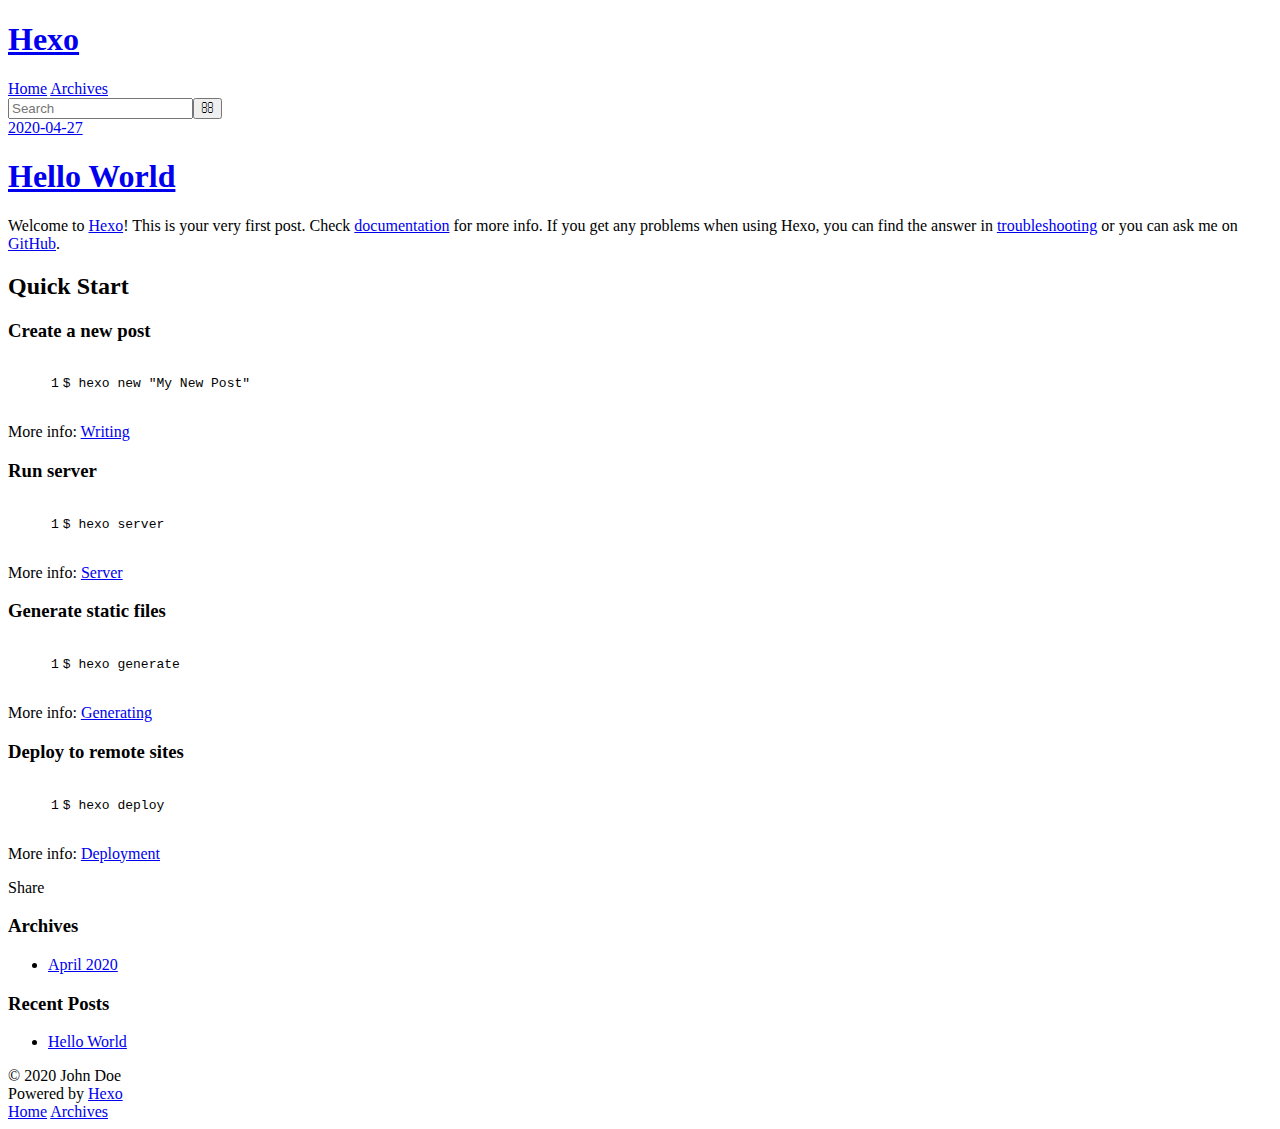
==== index.html @ a8baae6a "Site updated: 2020-04-27 14:07:05" ====
<!DOCTYPE html>
<html>
<head>
  <meta charset="utf-8">
  

  
  <title>Hexo</title>
  <meta name="viewport" content="width=device-width, initial-scale=1, maximum-scale=1">
  <meta property="og:type" content="website">
<meta property="og:title" content="Hexo">
<meta property="og:url" content="http://yoursite.com/index.html">
<meta property="og:site_name" content="Hexo">
<meta property="og:locale" content="en_US">
<meta property="article:author" content="John Doe">
<meta name="twitter:card" content="summary">
  
    <link rel="alternate" href="/home/ouyl/blog/ouyl/atom.xml" title="Hexo" type="application/atom+xml">
  
  
    <link rel="icon" href="/favicon.png">
  
  
    <link href="//fonts.googleapis.com/css?family=Source+Code+Pro" rel="stylesheet" type="text/css">
  
  
<link rel="stylesheet" href="/home/ouyl/blog/ouyl/css/style.css">

<meta name="generator" content="Hexo 4.2.0"></head>

<body>
  <div id="container">
    <div id="wrap">
      <header id="header">
  <div id="banner"></div>
  <div id="header-outer" class="outer">
    <div id="header-title" class="inner">
      <h1 id="logo-wrap">
        <a href="/home/ouyl/blog/ouyl/" id="logo">Hexo</a>
      </h1>
      
    </div>
    <div id="header-inner" class="inner">
      <nav id="main-nav">
        <a id="main-nav-toggle" class="nav-icon"></a>
        
          <a class="main-nav-link" href="/home/ouyl/blog/ouyl/">Home</a>
        
          <a class="main-nav-link" href="/home/ouyl/blog/ouyl/archives">Archives</a>
        
      </nav>
      <nav id="sub-nav">
        
          <a id="nav-rss-link" class="nav-icon" href="/home/ouyl/blog/ouyl/atom.xml" title="RSS Feed"></a>
        
        <a id="nav-search-btn" class="nav-icon" title="Search"></a>
      </nav>
      <div id="search-form-wrap">
        <form action="//google.com/search" method="get" accept-charset="UTF-8" class="search-form"><input type="search" name="q" class="search-form-input" placeholder="Search"><button type="submit" class="search-form-submit">&#xF002;</button><input type="hidden" name="sitesearch" value="http://yoursite.com"></form>
      </div>
    </div>
  </div>
</header>
      <div class="outer">
        <section id="main">
  
    <article id="post-hello-world" class="article article-type-post" itemscope itemprop="blogPost">
  <div class="article-meta">
    <a href="/home/ouyl/blog/ouyl/2020/04/27/hello-world/" class="article-date">
  <time datetime="2020-04-27T01:56:52.064Z" itemprop="datePublished">2020-04-27</time>
</a>
    
  </div>
  <div class="article-inner">
    
    
      <header class="article-header">
        
  
    <h1 itemprop="name">
      <a class="article-title" href="/home/ouyl/blog/ouyl/2020/04/27/hello-world/">Hello World</a>
    </h1>
  

      </header>
    
    <div class="article-entry" itemprop="articleBody">
      
        <p>Welcome to <a href="https://hexo.io/" target="_blank" rel="noopener">Hexo</a>! This is your very first post. Check <a href="https://hexo.io/docs/" target="_blank" rel="noopener">documentation</a> for more info. If you get any problems when using Hexo, you can find the answer in <a href="https://hexo.io/docs/troubleshooting.html" target="_blank" rel="noopener">troubleshooting</a> or you can ask me on <a href="https://github.com/hexojs/hexo/issues" target="_blank" rel="noopener">GitHub</a>.</p>
<h2 id="Quick-Start"><a href="#Quick-Start" class="headerlink" title="Quick Start"></a>Quick Start</h2><h3 id="Create-a-new-post"><a href="#Create-a-new-post" class="headerlink" title="Create a new post"></a>Create a new post</h3><figure class="highlight bash"><table><tr><td class="gutter"><pre><span class="line">1</span><br></pre></td><td class="code"><pre><span class="line">$ hexo new <span class="string">"My New Post"</span></span><br></pre></td></tr></table></figure>

<p>More info: <a href="https://hexo.io/docs/writing.html" target="_blank" rel="noopener">Writing</a></p>
<h3 id="Run-server"><a href="#Run-server" class="headerlink" title="Run server"></a>Run server</h3><figure class="highlight bash"><table><tr><td class="gutter"><pre><span class="line">1</span><br></pre></td><td class="code"><pre><span class="line">$ hexo server</span><br></pre></td></tr></table></figure>

<p>More info: <a href="https://hexo.io/docs/server.html" target="_blank" rel="noopener">Server</a></p>
<h3 id="Generate-static-files"><a href="#Generate-static-files" class="headerlink" title="Generate static files"></a>Generate static files</h3><figure class="highlight bash"><table><tr><td class="gutter"><pre><span class="line">1</span><br></pre></td><td class="code"><pre><span class="line">$ hexo generate</span><br></pre></td></tr></table></figure>

<p>More info: <a href="https://hexo.io/docs/generating.html" target="_blank" rel="noopener">Generating</a></p>
<h3 id="Deploy-to-remote-sites"><a href="#Deploy-to-remote-sites" class="headerlink" title="Deploy to remote sites"></a>Deploy to remote sites</h3><figure class="highlight bash"><table><tr><td class="gutter"><pre><span class="line">1</span><br></pre></td><td class="code"><pre><span class="line">$ hexo deploy</span><br></pre></td></tr></table></figure>

<p>More info: <a href="https://hexo.io/docs/one-command-deployment.html" target="_blank" rel="noopener">Deployment</a></p>

      
    </div>
    <footer class="article-footer">
      <a data-url="http://yoursite.com/2020/04/27/hello-world/" data-id="ck9i2x2pg00002t04ce7ietuy" class="article-share-link">Share</a>
      
      
    </footer>
  </div>
  
</article>


  


</section>
        
          <aside id="sidebar">
  
    

  
    

  
    
  
    
  <div class="widget-wrap">
    <h3 class="widget-title">Archives</h3>
    <div class="widget">
      <ul class="archive-list"><li class="archive-list-item"><a class="archive-list-link" href="/home/ouyl/blog/ouyl/archives/2020/04/">April 2020</a></li></ul>
    </div>
  </div>


  
    
  <div class="widget-wrap">
    <h3 class="widget-title">Recent Posts</h3>
    <div class="widget">
      <ul>
        
          <li>
            <a href="/home/ouyl/blog/ouyl/2020/04/27/hello-world/">Hello World</a>
          </li>
        
      </ul>
    </div>
  </div>

  
</aside>
        
      </div>
      <footer id="footer">
  
  <div class="outer">
    <div id="footer-info" class="inner">
      &copy; 2020 John Doe<br>
      Powered by <a href="http://hexo.io/" target="_blank">Hexo</a>
    </div>
  </div>
</footer>
    </div>
    <nav id="mobile-nav">
  
    <a href="/home/ouyl/blog/ouyl/" class="mobile-nav-link">Home</a>
  
    <a href="/home/ouyl/blog/ouyl/archives" class="mobile-nav-link">Archives</a>
  
</nav>
    

<script src="//ajax.googleapis.com/ajax/libs/jquery/2.0.3/jquery.min.js"></script>


  
<link rel="stylesheet" href="/home/ouyl/blog/ouyl/fancybox/jquery.fancybox.css">

  
<script src="/home/ouyl/blog/ouyl/fancybox/jquery.fancybox.pack.js"></script>




<script src="/home/ouyl/blog/ouyl/js/script.js"></script>




  </div>
</body>
</html>
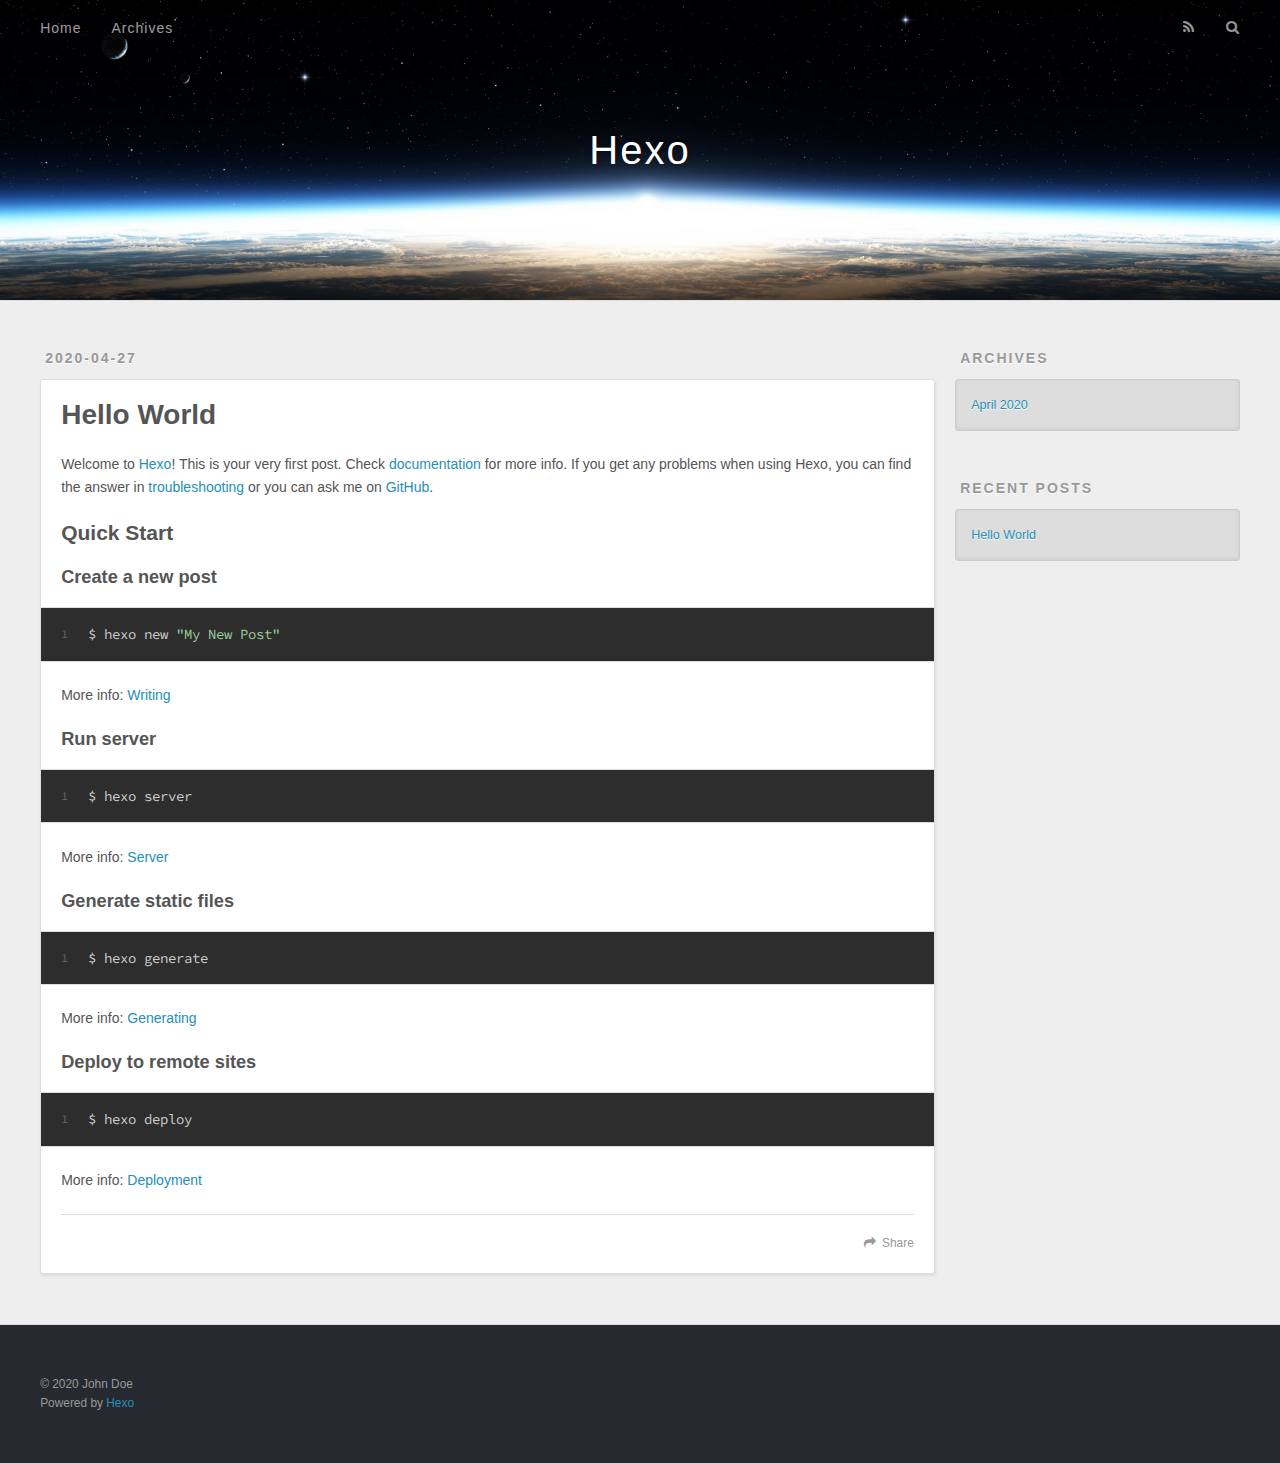
==== commit 62a4be82: "Site updated: 2020-04-27 14:21:57" ====
--- a/index.html
+++ b/index.html
@@ -15,7 +15,7 @@
 <meta property="article:author" content="John Doe">
 <meta name="twitter:card" content="summary">
   
-    <link rel="alternate" href="/home/ouyl/blog/ouyl/atom.xml" title="Hexo" type="application/atom+xml">
+    <link rel="alternate" href="/atom.xml" title="Hexo" type="application/atom+xml">
   
   
     <link rel="icon" href="/favicon.png">
@@ -24,7 +24,7 @@
     <link href="//fonts.googleapis.com/css?family=Source+Code+Pro" rel="stylesheet" type="text/css">
   
   
-<link rel="stylesheet" href="/home/ouyl/blog/ouyl/css/style.css">
+<link rel="stylesheet" href="/css/style.css">
 
 <meta name="generator" content="Hexo 4.2.0"></head>
 
@@ -36,7 +36,7 @@
   <div id="header-outer" class="outer">
     <div id="header-title" class="inner">
       <h1 id="logo-wrap">
-        <a href="/home/ouyl/blog/ouyl/" id="logo">Hexo</a>
+        <a href="/" id="logo">Hexo</a>
       </h1>
       
     </div>
@@ -44,14 +44,14 @@
       <nav id="main-nav">
         <a id="main-nav-toggle" class="nav-icon"></a>
         
-          <a class="main-nav-link" href="/home/ouyl/blog/ouyl/">Home</a>
+          <a class="main-nav-link" href="/">Home</a>
         
-          <a class="main-nav-link" href="/home/ouyl/blog/ouyl/archives">Archives</a>
+          <a class="main-nav-link" href="/archives">Archives</a>
         
       </nav>
       <nav id="sub-nav">
         
-          <a id="nav-rss-link" class="nav-icon" href="/home/ouyl/blog/ouyl/atom.xml" title="RSS Feed"></a>
+          <a id="nav-rss-link" class="nav-icon" href="/atom.xml" title="RSS Feed"></a>
         
         <a id="nav-search-btn" class="nav-icon" title="Search"></a>
       </nav>
@@ -66,7 +66,7 @@
   
     <article id="post-hello-world" class="article article-type-post" itemscope itemprop="blogPost">
   <div class="article-meta">
-    <a href="/home/ouyl/blog/ouyl/2020/04/27/hello-world/" class="article-date">
+    <a href="/2020/04/27/hello-world/" class="article-date">
   <time datetime="2020-04-27T01:56:52.064Z" itemprop="datePublished">2020-04-27</time>
 </a>
     
@@ -78,7 +78,7 @@
         
   
     <h1 itemprop="name">
-      <a class="article-title" href="/home/ouyl/blog/ouyl/2020/04/27/hello-world/">Hello World</a>
+      <a class="article-title" href="/2020/04/27/hello-world/">Hello World</a>
     </h1>
   
 
@@ -103,7 +103,7 @@
       
     </div>
     <footer class="article-footer">
-      <a data-url="http://yoursite.com/2020/04/27/hello-world/" data-id="ck9i2x2pg00002t04ce7ietuy" class="article-share-link">Share</a>
+      <a data-url="http://yoursite.com/2020/04/27/hello-world/" data-id="ck9i3gatm0000r604fusad0j6" class="article-share-link">Share</a>
       
       
     </footer>
@@ -131,7 +131,7 @@
   <div class="widget-wrap">
     <h3 class="widget-title">Archives</h3>
     <div class="widget">
-      <ul class="archive-list"><li class="archive-list-item"><a class="archive-list-link" href="/home/ouyl/blog/ouyl/archives/2020/04/">April 2020</a></li></ul>
+      <ul class="archive-list"><li class="archive-list-item"><a class="archive-list-link" href="/archives/2020/04/">April 2020</a></li></ul>
     </div>
   </div>
 
@@ -144,7 +144,7 @@
       <ul>
         
           <li>
-            <a href="/home/ouyl/blog/ouyl/2020/04/27/hello-world/">Hello World</a>
+            <a href="/2020/04/27/hello-world/">Hello World</a>
           </li>
         
       </ul>
@@ -167,9 +167,9 @@
     </div>
     <nav id="mobile-nav">
   
-    <a href="/home/ouyl/blog/ouyl/" class="mobile-nav-link">Home</a>
+    <a href="/" class="mobile-nav-link">Home</a>
   
-    <a href="/home/ouyl/blog/ouyl/archives" class="mobile-nav-link">Archives</a>
+    <a href="/archives" class="mobile-nav-link">Archives</a>
   
 </nav>
     
@@ -178,15 +178,15 @@
 
 
   
-<link rel="stylesheet" href="/home/ouyl/blog/ouyl/fancybox/jquery.fancybox.css">
+<link rel="stylesheet" href="/fancybox/jquery.fancybox.css">
 
   
-<script src="/home/ouyl/blog/ouyl/fancybox/jquery.fancybox.pack.js"></script>
+<script src="/fancybox/jquery.fancybox.pack.js"></script>
 
 
 
 
-<script src="/home/ouyl/blog/ouyl/js/script.js"></script>
+<script src="/js/script.js"></script>
 
 
 
--- a/css/style.css
+++ b/css/style.css
@@ -0,0 +1,1374 @@
+body {
+  width: 100%;
+}
+body:before,
+body:after {
+  content: "";
+  display: table;
+}
+body:after {
+  clear: both;
+}
+html,
+body,
+div,
+span,
+applet,
+object,
+iframe,
+h1,
+h2,
+h3,
+h4,
+h5,
+h6,
+p,
+blockquote,
+pre,
+a,
+abbr,
+acronym,
+address,
+big,
+cite,
+code,
+del,
+dfn,
+em,
+img,
+ins,
+kbd,
+q,
+s,
+samp,
+small,
+strike,
+strong,
+sub,
+sup,
+tt,
+var,
+dl,
+dt,
+dd,
+ol,
+ul,
+li,
+fieldset,
+form,
+label,
+legend,
+table,
+caption,
+tbody,
+tfoot,
+thead,
+tr,
+th,
+td {
+  margin: 0;
+  padding: 0;
+  border: 0;
+  outline: 0;
+  font-weight: inherit;
+  font-style: inherit;
+  font-family: inherit;
+  font-size: 100%;
+  vertical-align: baseline;
+}
+body {
+  line-height: 1;
+  color: #000;
+  background: #fff;
+}
+ol,
+ul {
+  list-style: none;
+}
+table {
+  border-collapse: separate;
+  border-spacing: 0;
+  vertical-align: middle;
+}
+caption,
+th,
+td {
+  text-align: left;
+  font-weight: normal;
+  vertical-align: middle;
+}
+a img {
+  border: none;
+}
+input,
+button {
+  margin: 0;
+  padding: 0;
+}
+input::-moz-focus-inner,
+button::-moz-focus-inner {
+  border: 0;
+  padding: 0;
+}
+@font-face {
+  font-family: FontAwesome;
+  font-style: normal;
+  font-weight: normal;
+  src: url("fonts/fontawesome-webfont.eot?v=#4.0.3");
+  src: url("fonts/fontawesome-webfont.eot?#iefix&v=#4.0.3") format("embedded-opentype"), url("fonts/fontawesome-webfont.woff?v=#4.0.3") format("woff"), url("fonts/fontawesome-webfont.ttf?v=#4.0.3") format("truetype"), url("fonts/fontawesome-webfont.svg#fontawesomeregular?v=#4.0.3") format("svg");
+}
+html,
+body,
+#container {
+  height: 100%;
+}
+body {
+  background: #eee;
+  font: 14px -apple-system, BlinkMacSystemFont, "Segoe UI", "Roboto", "Oxygen", "Ubuntu", "Cantarell", "Fira Sans", "Droid Sans", "Helvetica Neue", sans-serif;
+  -webkit-text-size-adjust: 100%;
+}
+.outer {
+  max-width: 1220px;
+  margin: 0 auto;
+  padding: 0 20px;
+}
+.outer:before,
+.outer:after {
+  content: "";
+  display: table;
+}
+.outer:after {
+  clear: both;
+}
+.inner {
+  display: inline;
+  float: left;
+  width: 98.33333333333333%;
+  margin: 0 0.833333333333333%;
+}
+.left,
+.alignleft {
+  float: left;
+}
+.right,
+.alignright {
+  float: right;
+}
+.clear {
+  clear: both;
+}
+#container {
+  position: relative;
+}
+.mobile-nav-on {
+  overflow: hidden;
+}
+#wrap {
+  height: 100%;
+  width: 100%;
+  position: absolute;
+  top: 0;
+  left: 0;
+  -webkit-transition: 0.2s ease-out;
+  -moz-transition: 0.2s ease-out;
+  -ms-transition: 0.2s ease-out;
+  transition: 0.2s ease-out;
+  z-index: 1;
+  background: #eee;
+}
+.mobile-nav-on #wrap {
+  left: 280px;
+}
+@media screen and (min-width: 768px) {
+  #main {
+    display: inline;
+    float: left;
+    width: 73.33333333333333%;
+    margin: 0 0.833333333333333%;
+  }
+}
+.article-date,
+.article-category-link,
+.archive-year,
+.widget-title {
+  text-decoration: none;
+  text-transform: uppercase;
+  letter-spacing: 2px;
+  color: #999;
+  margin-bottom: 1em;
+  margin-left: 5px;
+  line-height: 1em;
+  text-shadow: 0 1px #fff;
+  font-weight: bold;
+}
+.article-inner,
+.archive-article-inner {
+  background: #fff;
+  -webkit-box-shadow: 1px 2px 3px #ddd;
+  box-shadow: 1px 2px 3px #ddd;
+  border: 1px solid #ddd;
+  border-radius: 3px;
+}
+.article-entry h1,
+.widget h1 {
+  font-size: 2em;
+}
+.article-entry h2,
+.widget h2 {
+  font-size: 1.5em;
+}
+.article-entry h3,
+.widget h3 {
+  font-size: 1.3em;
+}
+.article-entry h4,
+.widget h4 {
+  font-size: 1.2em;
+}
+.article-entry h5,
+.widget h5 {
+  font-size: 1em;
+}
+.article-entry h6,
+.widget h6 {
+  font-size: 1em;
+  color: #999;
+}
+.article-entry hr,
+.widget hr {
+  border: 1px dashed #ddd;
+}
+.article-entry strong,
+.widget strong {
+  font-weight: bold;
+}
+.article-entry em,
+.widget em,
+.article-entry cite,
+.widget cite {
+  font-style: italic;
+}
+.article-entry sup,
+.widget sup,
+.article-entry sub,
+.widget sub {
+  font-size: 0.75em;
+  line-height: 0;
+  position: relative;
+  vertical-align: baseline;
+}
+.article-entry sup,
+.widget sup {
+  top: -0.5em;
+}
+.article-entry sub,
+.widget sub {
+  bottom: -0.2em;
+}
+.article-entry small,
+.widget small {
+  font-size: 0.85em;
+}
+.article-entry acronym,
+.widget acronym,
+.article-entry abbr,
+.widget abbr {
+  border-bottom: 1px dotted;
+}
+.article-entry ul,
+.widget ul,
+.article-entry ol,
+.widget ol,
+.article-entry dl,
+.widget dl {
+  margin: 0 20px;
+  line-height: 1.6em;
+}
+.article-entry ul ul,
+.widget ul ul,
+.article-entry ol ul,
+.widget ol ul,
+.article-entry ul ol,
+.widget ul ol,
+.article-entry ol ol,
+.widget ol ol {
+  margin-top: 0;
+  margin-bottom: 0;
+}
+.article-entry ul,
+.widget ul {
+  list-style: disc;
+}
+.article-entry ol,
+.widget ol {
+  list-style: decimal;
+}
+.article-entry dt,
+.widget dt {
+  font-weight: bold;
+}
+#header {
+  height: 300px;
+  position: relative;
+  border-bottom: 1px solid #ddd;
+}
+#header:before,
+#header:after {
+  content: "";
+  position: absolute;
+  left: 0;
+  right: 0;
+  height: 40px;
+}
+#header:before {
+  top: 0;
+  background: -webkit-linear-gradient(rgba(0,0,0,0.2), transparent);
+  background: -moz-linear-gradient(rgba(0,0,0,0.2), transparent);
+  background: -ms-linear-gradient(rgba(0,0,0,0.2), transparent);
+  background: linear-gradient(rgba(0,0,0,0.2), transparent);
+}
+#header:after {
+  bottom: 0;
+  background: -webkit-linear-gradient(transparent, rgba(0,0,0,0.2));
+  background: -moz-linear-gradient(transparent, rgba(0,0,0,0.2));
+  background: -ms-linear-gradient(transparent, rgba(0,0,0,0.2));
+  background: linear-gradient(transparent, rgba(0,0,0,0.2));
+}
+#header-outer {
+  height: 100%;
+  position: relative;
+}
+#header-inner {
+  position: relative;
+  overflow: hidden;
+}
+#banner {
+  position: absolute;
+  top: 0;
+  left: 0;
+  width: 100%;
+  height: 100%;
+  background: url("images/banner.jpg") center #000;
+  -webkit-background-size: cover;
+  -moz-background-size: cover;
+  background-size: cover;
+  z-index: -1;
+}
+#header-title {
+  text-align: center;
+  height: 40px;
+  position: absolute;
+  top: 50%;
+  left: 0;
+  margin-top: -20px;
+}
+#logo,
+#subtitle {
+  text-decoration: none;
+  color: #fff;
+  font-weight: 300;
+  text-shadow: 0 1px 4px rgba(0,0,0,0.3);
+}
+#logo {
+  font-size: 40px;
+  line-height: 40px;
+  letter-spacing: 2px;
+}
+#subtitle {
+  font-size: 16px;
+  line-height: 16px;
+  letter-spacing: 1px;
+}
+#subtitle-wrap {
+  margin-top: 16px;
+}
+#main-nav {
+  float: left;
+  margin-left: -15px;
+}
+.nav-icon,
+.main-nav-link {
+  float: left;
+  color: #fff;
+  opacity: 0.6;
+  text-decoration: none;
+  text-shadow: 0 1px rgba(0,0,0,0.2);
+  -webkit-transition: opacity 0.2s;
+  -moz-transition: opacity 0.2s;
+  -ms-transition: opacity 0.2s;
+  transition: opacity 0.2s;
+  display: block;
+  padding: 20px 15px;
+}
+.nav-icon:hover,
+.main-nav-link:hover {
+  opacity: 1;
+}
+.nav-icon {
+  font-family: FontAwesome;
+  text-align: center;
+  font-size: 14px;
+  width: 14px;
+  height: 14px;
+  padding: 20px 15px;
+  position: relative;
+  cursor: pointer;
+}
+.main-nav-link {
+  font-weight: 300;
+  letter-spacing: 1px;
+}
+@media screen and (max-width: 479px) {
+  .main-nav-link {
+    display: none;
+  }
+}
+#main-nav-toggle {
+  display: none;
+}
+#main-nav-toggle:before {
+  content: "\f0c9";
+}
+@media screen and (max-width: 479px) {
+  #main-nav-toggle {
+    display: block;
+  }
+}
+#sub-nav {
+  float: right;
+  margin-right: -15px;
+}
+#nav-rss-link:before {
+  content: "\f09e";
+}
+#nav-search-btn:before {
+  content: "\f002";
+}
+#search-form-wrap {
+  position: absolute;
+  top: 15px;
+  width: 150px;
+  height: 30px;
+  right: -150px;
+  opacity: 0;
+  -webkit-transition: 0.2s ease-out;
+  -moz-transition: 0.2s ease-out;
+  -ms-transition: 0.2s ease-out;
+  transition: 0.2s ease-out;
+}
+#search-form-wrap.on {
+  opacity: 1;
+  right: 0;
+}
+@media screen and (max-width: 479px) {
+  #search-form-wrap {
+    width: 100%;
+    right: -100%;
+  }
+}
+.search-form {
+  position: absolute;
+  top: 0;
+  left: 0;
+  right: 0;
+  background: #fff;
+  padding: 5px 15px;
+  border-radius: 15px;
+  -webkit-box-shadow: 0 0 10px rgba(0,0,0,0.3);
+  box-shadow: 0 0 10px rgba(0,0,0,0.3);
+}
+.search-form-input {
+  border: none;
+  background: none;
+  color: #555;
+  width: 100%;
+  font: 13px -apple-system, BlinkMacSystemFont, "Segoe UI", "Roboto", "Oxygen", "Ubuntu", "Cantarell", "Fira Sans", "Droid Sans", "Helvetica Neue", sans-serif;
+  outline: none;
+}
+.search-form-input::-webkit-search-results-decoration,
+.search-form-input::-webkit-search-cancel-button {
+  -webkit-appearance: none;
+}
+.search-form-submit {
+  position: absolute;
+  top: 50%;
+  right: 10px;
+  margin-top: -7px;
+  font: 13px FontAwesome;
+  border: none;
+  background: none;
+  color: #bbb;
+  cursor: pointer;
+}
+.search-form-submit:hover,
+.search-form-submit:focus {
+  color: #777;
+}
+.article {
+  margin: 50px 0;
+}
+.article-inner {
+  overflow: hidden;
+}
+.article-meta:before,
+.article-meta:after {
+  content: "";
+  display: table;
+}
+.article-meta:after {
+  clear: both;
+}
+.article-date {
+  float: left;
+}
+.article-category {
+  float: left;
+  line-height: 1em;
+  color: #ccc;
+  text-shadow: 0 1px #fff;
+  margin-left: 8px;
+}
+.article-category:before {
+  content: "\2022";
+}
+.article-category-link {
+  margin: 0 12px 1em;
+}
+.article-header {
+  padding: 20px 20px 0;
+}
+.article-title {
+  text-decoration: none;
+  font-size: 2em;
+  font-weight: bold;
+  color: #555;
+  line-height: 1.1em;
+  -webkit-transition: color 0.2s;
+  -moz-transition: color 0.2s;
+  -ms-transition: color 0.2s;
+  transition: color 0.2s;
+}
+a.article-title:hover {
+  color: #258fb8;
+}
+.article-entry {
+  color: #555;
+  padding: 0 20px;
+}
+.article-entry:before,
+.article-entry:after {
+  content: "";
+  display: table;
+}
+.article-entry:after {
+  clear: both;
+}
+.article-entry p,
+.article-entry table {
+  line-height: 1.6em;
+  margin: 1.6em 0;
+}
+.article-entry h1,
+.article-entry h2,
+.article-entry h3,
+.article-entry h4,
+.article-entry h5,
+.article-entry h6 {
+  font-weight: bold;
+}
+.article-entry h1,
+.article-entry h2,
+.article-entry h3,
+.article-entry h4,
+.article-entry h5,
+.article-entry h6 {
+  line-height: 1.1em;
+  margin: 1.1em 0;
+}
+.article-entry a {
+  color: #258fb8;
+  text-decoration: none;
+}
+.article-entry a:hover {
+  text-decoration: underline;
+}
+.article-entry ul,
+.article-entry ol,
+.article-entry dl {
+  margin-top: 1.6em;
+  margin-bottom: 1.6em;
+}
+.article-entry img,
+.article-entry video {
+  max-width: 100%;
+  height: auto;
+  display: block;
+  margin: auto;
+}
+.article-entry iframe {
+  border: none;
+}
+.article-entry table {
+  width: 100%;
+  border-collapse: collapse;
+  border-spacing: 0;
+}
+.article-entry th {
+  font-weight: bold;
+  border-bottom: 3px solid #ddd;
+  padding-bottom: 0.5em;
+}
+.article-entry td {
+  border-bottom: 1px solid #ddd;
+  padding: 10px 0;
+}
+.article-entry blockquote {
+  font-family: Georgia, "Times New Roman", serif;
+  font-size: 1.4em;
+  margin: 1.6em 20px;
+  text-align: center;
+}
+.article-entry blockquote footer {
+  font-size: 14px;
+  margin: 1.6em 0;
+  font-family: -apple-system, BlinkMacSystemFont, "Segoe UI", "Roboto", "Oxygen", "Ubuntu", "Cantarell", "Fira Sans", "Droid Sans", "Helvetica Neue", sans-serif;
+}
+.article-entry blockquote footer cite:before {
+  content: "—";
+  padding: 0 0.5em;
+}
+.article-entry .pullquote {
+  text-align: left;
+  width: 45%;
+  margin: 0;
+}
+.article-entry .pullquote.left {
+  margin-left: 0.5em;
+  margin-right: 1em;
+}
+.article-entry .pullquote.right {
+  margin-right: 0.5em;
+  margin-left: 1em;
+}
+.article-entry .caption {
+  color: #999;
+  display: block;
+  font-size: 0.9em;
+  margin-top: 0.5em;
+  position: relative;
+  text-align: center;
+}
+.article-entry .video-container {
+  position: relative;
+  padding-top: 56.25%;
+  height: 0;
+  overflow: hidden;
+}
+.article-entry .video-container iframe,
+.article-entry .video-container object,
+.article-entry .video-container embed {
+  position: absolute;
+  top: 0;
+  left: 0;
+  width: 100%;
+  height: 100%;
+  margin-top: 0;
+}
+.article-more-link a {
+  display: inline-block;
+  line-height: 1em;
+  padding: 6px 15px;
+  border-radius: 15px;
+  background: #eee;
+  color: #999;
+  text-shadow: 0 1px #fff;
+  text-decoration: none;
+}
+.article-more-link a:hover {
+  background: #258fb8;
+  color: #fff;
+  text-decoration: none;
+  text-shadow: 0 1px #1e7293;
+}
+.article-footer {
+  font-size: 0.85em;
+  line-height: 1.6em;
+  border-top: 1px solid #ddd;
+  padding-top: 1.6em;
+  margin: 0 20px 20px;
+}
+.article-footer:before,
+.article-footer:after {
+  content: "";
+  display: table;
+}
+.article-footer:after {
+  clear: both;
+}
+.article-footer a {
+  color: #999;
+  text-decoration: none;
+}
+.article-footer a:hover {
+  color: #555;
+}
+.article-tag-list-item {
+  float: left;
+  margin-right: 10px;
+}
+.article-tag-list-link:before {
+  content: "#";
+}
+.article-comment-link {
+  float: right;
+}
+.article-comment-link:before {
+  content: "\f075";
+  font-family: FontAwesome;
+  padding-right: 8px;
+}
+.article-share-link {
+  cursor: pointer;
+  float: right;
+  margin-left: 20px;
+}
+.article-share-link:before {
+  content: "\f064";
+  font-family: FontAwesome;
+  padding-right: 6px;
+}
+#article-nav {
+  position: relative;
+}
+#article-nav:before,
+#article-nav:after {
+  content: "";
+  display: table;
+}
+#article-nav:after {
+  clear: both;
+}
+@media screen and (min-width: 768px) {
+  #article-nav {
+    margin: 50px 0;
+  }
+  #article-nav:before {
+    width: 8px;
+    height: 8px;
+    position: absolute;
+    top: 50%;
+    left: 50%;
+    margin-top: -4px;
+    margin-left: -4px;
+    content: "";
+    border-radius: 50%;
+    background: #ddd;
+    -webkit-box-shadow: 0 1px 2px #fff;
+    box-shadow: 0 1px 2px #fff;
+  }
+}
+.article-nav-link-wrap {
+  text-decoration: none;
+  text-shadow: 0 1px #fff;
+  color: #999;
+  -webkit-box-sizing: border-box;
+  -moz-box-sizing: border-box;
+  box-sizing: border-box;
+  margin-top: 50px;
+  text-align: center;
+  display: block;
+}
+.article-nav-link-wrap:hover {
+  color: #555;
+}
+@media screen and (min-width: 768px) {
+  .article-nav-link-wrap {
+    width: 50%;
+    margin-top: 0;
+  }
+}
+@media screen and (min-width: 768px) {
+  #article-nav-newer {
+    float: left;
+    text-align: right;
+    padding-right: 20px;
+  }
+}
+@media screen and (min-width: 768px) {
+  #article-nav-older {
+    float: right;
+    text-align: left;
+    padding-left: 20px;
+  }
+}
+.article-nav-caption {
+  text-transform: uppercase;
+  letter-spacing: 2px;
+  color: #ddd;
+  line-height: 1em;
+  font-weight: bold;
+}
+#article-nav-newer .article-nav-caption {
+  margin-right: -2px;
+}
+.article-nav-title {
+  font-size: 0.85em;
+  line-height: 1.6em;
+  margin-top: 0.5em;
+}
+.article-share-box {
+  position: absolute;
+  display: none;
+  background: #fff;
+  -webkit-box-shadow: 1px 2px 10px rgba(0,0,0,0.2);
+  box-shadow: 1px 2px 10px rgba(0,0,0,0.2);
+  border-radius: 3px;
+  margin-left: -145px;
+  overflow: hidden;
+  z-index: 1;
+}
+.article-share-box.on {
+  display: block;
+}
+.article-share-input {
+  width: 100%;
+  background: none;
+  -webkit-box-sizing: border-box;
+  -moz-box-sizing: border-box;
+  box-sizing: border-box;
+  font: 14px -apple-system, BlinkMacSystemFont, "Segoe UI", "Roboto", "Oxygen", "Ubuntu", "Cantarell", "Fira Sans", "Droid Sans", "Helvetica Neue", sans-serif;
+  padding: 0 15px;
+  color: #555;
+  outline: none;
+  border: 1px solid #ddd;
+  border-radius: 3px 3px 0 0;
+  height: 36px;
+  line-height: 36px;
+}
+.article-share-links {
+  background: #eee;
+}
+.article-share-links:before,
+.article-share-links:after {
+  content: "";
+  display: table;
+}
+.article-share-links:after {
+  clear: both;
+}
+.article-share-twitter,
+.article-share-facebook,
+.article-share-pinterest,
+.article-share-google {
+  width: 50px;
+  height: 36px;
+  display: block;
+  float: left;
+  position: relative;
+  color: #999;
+  text-shadow: 0 1px #fff;
+}
+.article-share-twitter:before,
+.article-share-facebook:before,
+.article-share-pinterest:before,
+.article-share-google:before {
+  font-size: 20px;
+  font-family: FontAwesome;
+  width: 20px;
+  height: 20px;
+  position: absolute;
+  top: 50%;
+  left: 50%;
+  margin-top: -10px;
+  margin-left: -10px;
+  text-align: center;
+}
+.article-share-twitter:hover,
+.article-share-facebook:hover,
+.article-share-pinterest:hover,
+.article-share-google:hover {
+  color: #fff;
+}
+.article-share-twitter:before {
+  content: "\f099";
+}
+.article-share-twitter:hover {
+  background: #00aced;
+  text-shadow: 0 1px #008abe;
+}
+.article-share-facebook:before {
+  content: "\f09a";
+}
+.article-share-facebook:hover {
+  background: #3b5998;
+  text-shadow: 0 1px #2f477a;
+}
+.article-share-pinterest:before {
+  content: "\f0d2";
+}
+.article-share-pinterest:hover {
+  background: #cb2027;
+  text-shadow: 0 1px #a21a1f;
+}
+.article-share-google:before {
+  content: "\f0d5";
+}
+.article-share-google:hover {
+  background: #dd4b39;
+  text-shadow: 0 1px #be3221;
+}
+.article-gallery {
+  background: #000;
+  position: relative;
+}
+.article-gallery-photos {
+  position: relative;
+  overflow: hidden;
+}
+.article-gallery-img {
+  display: none;
+  max-width: 100%;
+}
+.article-gallery-img:first-child {
+  display: block;
+}
+.article-gallery-img.loaded {
+  position: absolute;
+  display: block;
+}
+.article-gallery-img img {
+  display: block;
+  max-width: 100%;
+  margin: 0 auto;
+}
+#comments {
+  background: #fff;
+  -webkit-box-shadow: 1px 2px 3px #ddd;
+  box-shadow: 1px 2px 3px #ddd;
+  padding: 20px;
+  border: 1px solid #ddd;
+  border-radius: 3px;
+  margin: 50px 0;
+}
+#comments a {
+  color: #258fb8;
+}
+.archives-wrap {
+  margin: 50px 0;
+}
+.archives:before,
+.archives:after {
+  content: "";
+  display: table;
+}
+.archives:after {
+  clear: both;
+}
+.archive-year-wrap {
+  margin-bottom: 1em;
+}
+.archives {
+  -webkit-column-gap: 10px;
+  -moz-column-gap: 10px;
+  column-gap: 10px;
+}
+@media screen and (min-width: 480px) and (max-width: 767px) {
+  .archives {
+    -webkit-column-count: 2;
+    -moz-column-count: 2;
+    column-count: 2;
+  }
+}
+@media screen and (min-width: 768px) {
+  .archives {
+    -webkit-column-count: 3;
+    -moz-column-count: 3;
+    column-count: 3;
+  }
+}
+.archive-article {
+  -webkit-column-break-inside: avoid;
+  page-break-inside: avoid;
+  overflow: hidden;
+  break-inside: avoid-column;
+}
+.archive-article-inner {
+  padding: 10px;
+  margin-bottom: 15px;
+}
+.archive-article-title {
+  text-decoration: none;
+  font-weight: bold;
+  color: #555;
+  -webkit-transition: color 0.2s;
+  -moz-transition: color 0.2s;
+  -ms-transition: color 0.2s;
+  transition: color 0.2s;
+  line-height: 1.6em;
+}
+.archive-article-title:hover {
+  color: #258fb8;
+}
+.archive-article-footer {
+  margin-top: 1em;
+}
+.archive-article-date {
+  color: #999;
+  text-decoration: none;
+  font-size: 0.85em;
+  line-height: 1em;
+  margin-bottom: 0.5em;
+  display: block;
+}
+#page-nav {
+  margin: 50px auto;
+  background: #fff;
+  -webkit-box-shadow: 1px 2px 3px #ddd;
+  box-shadow: 1px 2px 3px #ddd;
+  border: 1px solid #ddd;
+  border-radius: 3px;
+  text-align: center;
+  color: #999;
+  overflow: hidden;
+}
+#page-nav:before,
+#page-nav:after {
+  content: "";
+  display: table;
+}
+#page-nav:after {
+  clear: both;
+}
+#page-nav a,
+#page-nav span {
+  padding: 10px 20px;
+  line-height: 1;
+  height: 2ex;
+}
+#page-nav a {
+  color: #999;
+  text-decoration: none;
+}
+#page-nav a:hover {
+  background: #999;
+  color: #fff;
+}
+#page-nav .prev {
+  float: left;
+}
+#page-nav .next {
+  float: right;
+}
+#page-nav .page-number {
+  display: inline-block;
+}
+@media screen and (max-width: 479px) {
+  #page-nav .page-number {
+    display: none;
+  }
+}
+#page-nav .current {
+  color: #555;
+  font-weight: bold;
+}
+#page-nav .space {
+  color: #ddd;
+}
+#footer {
+  background: #262a30;
+  padding: 50px 0;
+  border-top: 1px solid #ddd;
+  color: #999;
+}
+#footer a {
+  color: #258fb8;
+  text-decoration: none;
+}
+#footer a:hover {
+  text-decoration: underline;
+}
+#footer-info {
+  line-height: 1.6em;
+  font-size: 0.85em;
+}
+.article-entry pre,
+.article-entry .highlight {
+  background: #2d2d2d;
+  margin: 0 -20px;
+  padding: 15px 20px;
+  border-style: solid;
+  border-color: #ddd;
+  border-width: 1px 0;
+  overflow: auto;
+  color: #ccc;
+  line-height: 22.400000000000002px;
+}
+.article-entry .highlight .gutter pre,
+.article-entry .gist .gist-file .gist-data .line-numbers {
+  color: #666;
+  font-size: 0.85em;
+}
+.article-entry pre,
+.article-entry code {
+  font-family: "Source Code Pro", Consolas, Monaco, Menlo, Consolas, monospace;
+}
+.article-entry code {
+  background: #eee;
+  text-shadow: 0 1px #fff;
+  padding: 0 0.3em;
+}
+.article-entry pre code {
+  background: none;
+  text-shadow: none;
+  padding: 0;
+}
+.article-entry .highlight pre {
+  border: none;
+  margin: 0;
+  padding: 0;
+}
+.article-entry .highlight table {
+  margin: 0;
+  width: auto;
+}
+.article-entry .highlight td {
+  border: none;
+  padding: 0;
+}
+.article-entry .highlight figcaption {
+  font-size: 0.85em;
+  color: #999;
+  line-height: 1em;
+  margin-bottom: 1em;
+}
+.article-entry .highlight figcaption:before,
+.article-entry .highlight figcaption:after {
+  content: "";
+  display: table;
+}
+.article-entry .highlight figcaption:after {
+  clear: both;
+}
+.article-entry .highlight figcaption a {
+  float: right;
+}
+.article-entry .highlight .gutter pre {
+  text-align: right;
+  padding-right: 20px;
+}
+.article-entry .highlight .line {
+  height: 22.400000000000002px;
+}
+.article-entry .highlight .line.marked {
+  background: #515151;
+}
+.article-entry .gist {
+  margin: 0 -20px;
+  border-style: solid;
+  border-color: #ddd;
+  border-width: 1px 0;
+  background: #2d2d2d;
+  padding: 15px 20px 15px 0;
+}
+.article-entry .gist .gist-file {
+  border: none;
+  font-family: "Source Code Pro", Consolas, Monaco, Menlo, Consolas, monospace;
+  margin: 0;
+}
+.article-entry .gist .gist-file .gist-data {
+  background: none;
+  border: none;
+}
+.article-entry .gist .gist-file .gist-data .line-numbers {
+  background: none;
+  border: none;
+  padding: 0 20px 0 0;
+}
+.article-entry .gist .gist-file .gist-data .line-data {
+  padding: 0 !important;
+}
+.article-entry .gist .gist-file .highlight {
+  margin: 0;
+  padding: 0;
+  border: none;
+}
+.article-entry .gist .gist-file .gist-meta {
+  background: #2d2d2d;
+  color: #999;
+  font: 0.85em -apple-system, BlinkMacSystemFont, "Segoe UI", "Roboto", "Oxygen", "Ubuntu", "Cantarell", "Fira Sans", "Droid Sans", "Helvetica Neue", sans-serif;
+  text-shadow: 0 0;
+  padding: 0;
+  margin-top: 1em;
+  margin-left: 20px;
+}
+.article-entry .gist .gist-file .gist-meta a {
+  color: #258fb8;
+  font-weight: normal;
+}
+.article-entry .gist .gist-file .gist-meta a:hover {
+  text-decoration: underline;
+}
+pre .comment,
+pre .title {
+  color: #999;
+}
+pre .variable,
+pre .attribute,
+pre .tag,
+pre .regexp,
+pre .ruby .constant,
+pre .xml .tag .title,
+pre .xml .pi,
+pre .xml .doctype,
+pre .html .doctype,
+pre .css .id,
+pre .css .class,
+pre .css .pseudo {
+  color: #f2777a;
+}
+pre .number,
+pre .preprocessor,
+pre .built_in,
+pre .literal,
+pre .params,
+pre .constant {
+  color: #f99157;
+}
+pre .class,
+pre .ruby .class .title,
+pre .css .rules .attribute {
+  color: #9c9;
+}
+pre .string,
+pre .value,
+pre .inheritance,
+pre .header,
+pre .ruby .symbol,
+pre .xml .cdata {
+  color: #9c9;
+}
+pre .css .hexcolor {
+  color: #6cc;
+}
+pre .function,
+pre .python .decorator,
+pre .python .title,
+pre .ruby .function .title,
+pre .ruby .title .keyword,
+pre .perl .sub,
+pre .javascript .title,
+pre .coffeescript .title {
+  color: #69c;
+}
+pre .keyword,
+pre .javascript .function {
+  color: #c9c;
+}
+@media screen and (max-width: 479px) {
+  #mobile-nav {
+    position: absolute;
+    top: 0;
+    left: 0;
+    width: 280px;
+    height: 100%;
+    background: #191919;
+    border-right: 1px solid #fff;
+  }
+}
+@media screen and (max-width: 479px) {
+  .mobile-nav-link {
+    display: block;
+    color: #999;
+    text-decoration: none;
+    padding: 15px 20px;
+    font-weight: bold;
+  }
+  .mobile-nav-link:hover {
+    color: #fff;
+  }
+}
+@media screen and (min-width: 768px) {
+  #sidebar {
+    display: inline;
+    float: left;
+    width: 23.333333333333332%;
+    margin: 0 0.833333333333333%;
+  }
+}
+.widget-wrap {
+  margin: 50px 0;
+}
+.widget {
+  color: #777;
+  text-shadow: 0 1px #fff;
+  background: #ddd;
+  -webkit-box-shadow: 0 -1px 4px #ccc inset;
+  box-shadow: 0 -1px 4px #ccc inset;
+  border: 1px solid #ccc;
+  padding: 15px;
+  border-radius: 3px;
+}
+.widget a {
+  color: #258fb8;
+  text-decoration: none;
+}
+.widget a:hover {
+  text-decoration: underline;
+}
+.widget ul ul,
+.widget ol ul,
+.widget dl ul,
+.widget ul ol,
+.widget ol ol,
+.widget dl ol,
+.widget ul dl,
+.widget ol dl,
+.widget dl dl {
+  margin-left: 15px;
+  list-style: disc;
+}
+.widget {
+  line-height: 1.6em;
+  word-wrap: break-word;
+  font-size: 0.9em;
+}
+.widget ul,
+.widget ol {
+  list-style: none;
+  margin: 0;
+}
+.widget ul ul,
+.widget ol ul,
+.widget ul ol,
+.widget ol ol {
+  margin: 0 20px;
+}
+.widget ul ul,
+.widget ol ul {
+  list-style: disc;
+}
+.widget ul ol,
+.widget ol ol {
+  list-style: decimal;
+}
+.category-list-count,
+.tag-list-count,
+.archive-list-count {
+  padding-left: 5px;
+  color: #999;
+  font-size: 0.85em;
+}
+.category-list-count:before,
+.tag-list-count:before,
+.archive-list-count:before {
+  content: "(";
+}
+.category-list-count:after,
+.tag-list-count:after,
+.archive-list-count:after {
+  content: ")";
+}
+.tagcloud a {
+  margin-right: 5px;
+  display: inline-block;
+}
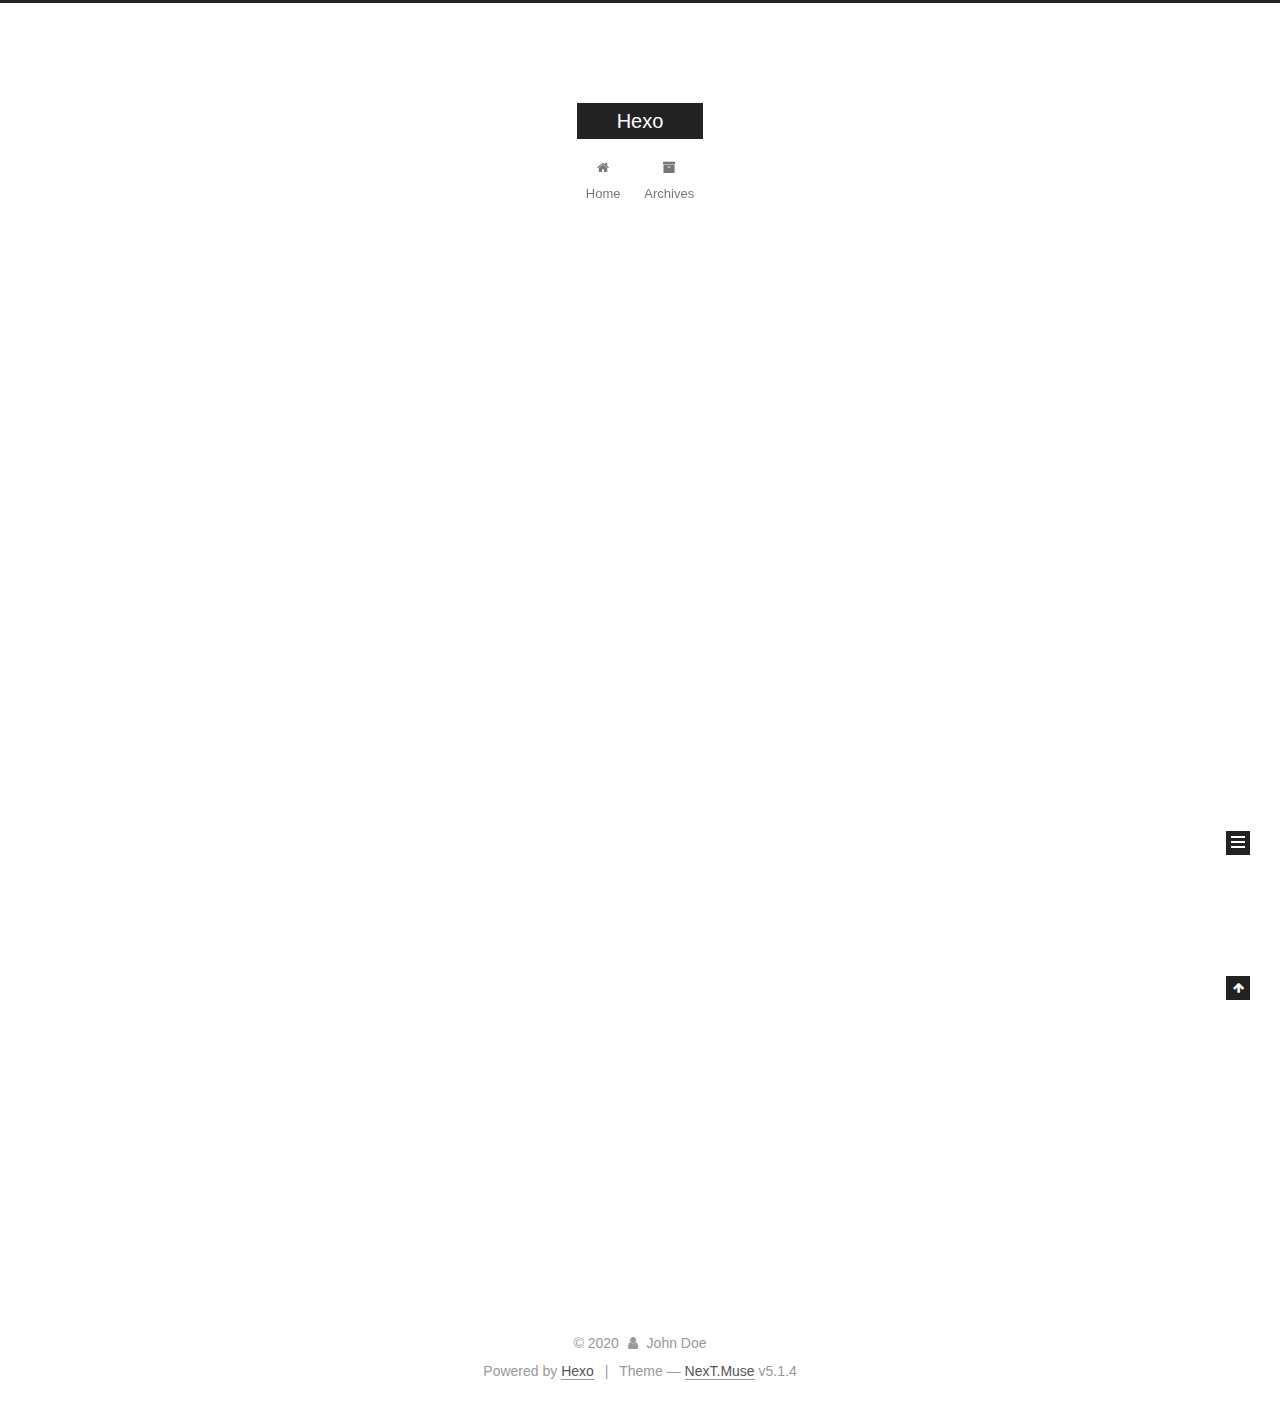
==== commit 874d93f3: "Site updated: 2020-04-27 19:18:54" ====
--- a/index.html
+++ b/index.html
@@ -1,196 +1,620 @@
 <!DOCTYPE html>
-<html>
+
+
+
+  
+
+
+<html class="theme-next muse use-motion" lang="en">
 <head>
-  <meta charset="utf-8">
-  
-
-  
-  <title>Hexo</title>
-  <meta name="viewport" content="width=device-width, initial-scale=1, maximum-scale=1">
-  <meta property="og:type" content="website">
+  <meta charset="UTF-8"/>
+<meta http-equiv="X-UA-Compatible" content="IE=edge" />
+<meta name="viewport" content="width=device-width, initial-scale=1, maximum-scale=1"/>
+<meta name="theme-color" content="#222">
+
+
+
+
+
+
+
+
+
+<meta http-equiv="Cache-Control" content="no-transform" />
+<meta http-equiv="Cache-Control" content="no-siteapp" />
+
+
+
+
+
+
+
+
+
+
+
+
+
+
+
+
+  
+  
+  <link href="/lib/fancybox/source/jquery.fancybox.css?v=2.1.5" rel="stylesheet" type="text/css" />
+
+
+
+
+
+
+
+<link href="/lib/font-awesome/css/font-awesome.min.css?v=4.6.2" rel="stylesheet" type="text/css" />
+
+<link href="/css/main.css?v=5.1.4" rel="stylesheet" type="text/css" />
+
+
+  <link rel="apple-touch-icon" sizes="180x180" href="/images/apple-touch-icon-next.png?v=5.1.4">
+
+
+  <link rel="icon" type="image/png" sizes="32x32" href="/images/favicon-32x32-next.png?v=5.1.4">
+
+
+  <link rel="icon" type="image/png" sizes="16x16" href="/images/favicon-16x16-next.png?v=5.1.4">
+
+
+  <link rel="mask-icon" href="/images/logo.svg?v=5.1.4" color="#222">
+
+
+
+
+
+  <meta name="keywords" content="Hexo, NexT" />
+
+
+
+
+
+
+
+
+
+
+<meta property="og:type" content="website">
 <meta property="og:title" content="Hexo">
 <meta property="og:url" content="http://yoursite.com/index.html">
 <meta property="og:site_name" content="Hexo">
 <meta property="og:locale" content="en_US">
 <meta property="article:author" content="John Doe">
 <meta name="twitter:card" content="summary">
-  
-    <link rel="alternate" href="/atom.xml" title="Hexo" type="application/atom+xml">
-  
-  
-    <link rel="icon" href="/favicon.png">
-  
-  
-    <link href="//fonts.googleapis.com/css?family=Source+Code+Pro" rel="stylesheet" type="text/css">
-  
-  
-<link rel="stylesheet" href="/css/style.css">
+
+
+
+<script type="text/javascript" id="hexo.configurations">
+  var NexT = window.NexT || {};
+  var CONFIG = {
+    root: '/',
+    scheme: 'Muse',
+    version: '5.1.4',
+    sidebar: {"position":"left","display":"post","offset":12,"b2t":false,"scrollpercent":false,"onmobile":false},
+    fancybox: true,
+    tabs: true,
+    motion: {"enable":true,"async":false,"transition":{"post_block":"fadeIn","post_header":"slideDownIn","post_body":"slideDownIn","coll_header":"slideLeftIn","sidebar":"slideUpIn"}},
+    duoshuo: {
+      userId: '0',
+      author: 'Author'
+    },
+    algolia: {
+      applicationID: '',
+      apiKey: '',
+      indexName: '',
+      hits: {"per_page":10},
+      labels: {"input_placeholder":"Search for Posts","hits_empty":"We didn't find any results for the search: ${query}","hits_stats":"${hits} results found in ${time} ms"}
+    }
+  };
+</script>
+
+
+
+  <link rel="canonical" href="http://yoursite.com/"/>
+
+
+
+
+
+  <title>Hexo</title>
+  
+
+
+
+
+
+
+
 
 <meta name="generator" content="Hexo 4.2.0"></head>
 
-<body>
-  <div id="container">
-    <div id="wrap">
-      <header id="header">
-  <div id="banner"></div>
-  <div id="header-outer" class="outer">
-    <div id="header-title" class="inner">
-      <h1 id="logo-wrap">
-        <a href="/" id="logo">Hexo</a>
-      </h1>
-      
+<body itemscope itemtype="http://schema.org/WebPage" lang="en">
+
+  
+  
+    
+  
+
+  <div class="container sidebar-position-left 
+  page-home">
+    <div class="headband"></div>
+
+    <header id="header" class="header" itemscope itemtype="http://schema.org/WPHeader">
+      <div class="header-inner"><div class="site-brand-wrapper">
+  <div class="site-meta ">
+    
+
+    <div class="custom-logo-site-title">
+      <a href="/"  class="brand" rel="start">
+        <span class="logo-line-before"><i></i></span>
+        <span class="site-title">Hexo</span>
+        <span class="logo-line-after"><i></i></span>
+      </a>
     </div>
-    <div id="header-inner" class="inner">
-      <nav id="main-nav">
-        <a id="main-nav-toggle" class="nav-icon"></a>
-        
-          <a class="main-nav-link" href="/">Home</a>
-        
-          <a class="main-nav-link" href="/archives">Archives</a>
-        
-      </nav>
-      <nav id="sub-nav">
-        
-          <a id="nav-rss-link" class="nav-icon" href="/atom.xml" title="RSS Feed"></a>
-        
-        <a id="nav-search-btn" class="nav-icon" title="Search"></a>
-      </nav>
-      <div id="search-form-wrap">
-        <form action="//google.com/search" method="get" accept-charset="UTF-8" class="search-form"><input type="search" name="q" class="search-form-input" placeholder="Search"><button type="submit" class="search-form-submit">&#xF002;</button><input type="hidden" name="sitesearch" value="http://yoursite.com"></form>
-      </div>
+      
+        <p class="site-subtitle"></p>
+      
+  </div>
+
+  <div class="site-nav-toggle">
+    <button>
+      <span class="btn-bar"></span>
+      <span class="btn-bar"></span>
+      <span class="btn-bar"></span>
+    </button>
+  </div>
+</div>
+
+<nav class="site-nav">
+  
+
+  
+    <ul id="menu" class="menu">
+      
+        
+        <li class="menu-item menu-item-home">
+          <a href="/%20" rel="section">
+            
+              <i class="menu-item-icon fa fa-fw fa-home"></i> <br />
+            
+            Home
+          </a>
+        </li>
+      
+        
+        <li class="menu-item menu-item-archives">
+          <a href="/archives/%20" rel="section">
+            
+              <i class="menu-item-icon fa fa-fw fa-archive"></i> <br />
+            
+            Archives
+          </a>
+        </li>
+      
+
+      
+    </ul>
+  
+
+  
+</nav>
+
+
+
+ </div>
+    </header>
+
+    <main id="main" class="main">
+      <div class="main-inner">
+        <div class="content-wrap">
+          <div id="content" class="content">
+            
+  <section id="posts" class="posts-expand">
+    
+      
+
+  
+
+  
+  
+  
+
+  <article class="post post-type-normal" itemscope itemtype="http://schema.org/Article">
+  
+  
+  
+  <div class="post-block">
+    <link itemprop="mainEntityOfPage" href="http://yoursite.com/2020/04/27/hello-world/">
+
+    <span hidden itemprop="author" itemscope itemtype="http://schema.org/Person">
+      <meta itemprop="name" content="John Doe">
+      <meta itemprop="description" content="">
+      <meta itemprop="image" content="/images/avatar.gif">
+    </span>
+
+    <span hidden itemprop="publisher" itemscope itemtype="http://schema.org/Organization">
+      <meta itemprop="name" content="Hexo">
+    </span>
+
+    
+      <header class="post-header">
+
+        
+        
+          <h1 class="post-title" itemprop="name headline">
+                
+                <a class="post-title-link" href="/2020/04/27/hello-world/" itemprop="url">Hello World</a></h1>
+        
+
+        <div class="post-meta">
+          <span class="post-time">
+            
+              <span class="post-meta-item-icon">
+                <i class="fa fa-calendar-o"></i>
+              </span>
+              
+                <span class="post-meta-item-text">Posted on</span>
+              
+              <time title="Post created" itemprop="dateCreated datePublished" datetime="2020-04-27T09:56:52+08:00">
+                2020-04-27
+              </time>
+            
+
+            
+
+            
+          </span>
+
+          
+
+          
+            
+          
+
+          
+          
+
+          
+
+          
+
+          
+
+        </div>
+      </header>
+    
+
+    
+    
+    
+    <div class="post-body" itemprop="articleBody">
+
+      
+      
+
+      
+        
+          
+            <p>Welcome to <a href="https://hexo.io/" target="_blank" rel="noopener">Hexo</a>! This is your very first post. Check <a href="https://hexo.io/docs/" target="_blank" rel="noopener">documentation</a> for more info. If you get any problems when using Hexo, you can find the answer in <a href="https://hexo.io/docs/troubleshooting.html" target="_blank" rel="noopener">troubleshooting</a> or you can ask me on <a href="https://github.com/hexojs/hexo/issues" target="_blank" rel="noopener">GitHub</a>.</p>
+<h2 id="Quick-Start"><a href="#Quick-Start" class="headerlink" title="Quick Start"></a>Quick Start</h2><h3 id="Create-a-new-post"><a href="#Create-a-new-post" class="headerlink" title="Create a new post"></a>Create a new post</h3><figure class="highlight bash"><table><tr><td class="gutter"><pre><span class="line">1</span><br></pre></td><td class="code"><pre><span class="line">$ hexo new <span class="string">"My New Post"</span></span><br></pre></td></tr></table></figure>
+
+<p>More info: <a href="https://hexo.io/docs/writing.html" target="_blank" rel="noopener">Writing</a></p>
+<h3 id="Run-server"><a href="#Run-server" class="headerlink" title="Run server"></a>Run server</h3><figure class="highlight bash"><table><tr><td class="gutter"><pre><span class="line">1</span><br></pre></td><td class="code"><pre><span class="line">$ hexo server</span><br></pre></td></tr></table></figure>
+
+<p>More info: <a href="https://hexo.io/docs/server.html" target="_blank" rel="noopener">Server</a></p>
+<h3 id="Generate-static-files"><a href="#Generate-static-files" class="headerlink" title="Generate static files"></a>Generate static files</h3><figure class="highlight bash"><table><tr><td class="gutter"><pre><span class="line">1</span><br></pre></td><td class="code"><pre><span class="line">$ hexo generate</span><br></pre></td></tr></table></figure>
+
+<p>More info: <a href="https://hexo.io/docs/generating.html" target="_blank" rel="noopener">Generating</a></p>
+<h3 id="Deploy-to-remote-sites"><a href="#Deploy-to-remote-sites" class="headerlink" title="Deploy to remote sites"></a>Deploy to remote sites</h3><figure class="highlight bash"><table><tr><td class="gutter"><pre><span class="line">1</span><br></pre></td><td class="code"><pre><span class="line">$ hexo deploy</span><br></pre></td></tr></table></figure>
+
+<p>More info: <a href="https://hexo.io/docs/one-command-deployment.html" target="_blank" rel="noopener">Deployment</a></p>
+
+          
+        
+      
+    </div>
+    
+    
+    
+
+    
+
+    
+
+    
+
+    <footer class="post-footer">
+      
+
+      
+
+      
+
+      
+      
+        <div class="post-eof"></div>
+      
+    </footer>
+  </div>
+  
+  
+  
+  </article>
+
+
+    
+  </section>
+
+  
+
+
+          </div>
+          
+
+
+          
+
+        </div>
+        
+          
+  
+  <div class="sidebar-toggle">
+    <div class="sidebar-toggle-line-wrap">
+      <span class="sidebar-toggle-line sidebar-toggle-line-first"></span>
+      <span class="sidebar-toggle-line sidebar-toggle-line-middle"></span>
+      <span class="sidebar-toggle-line sidebar-toggle-line-last"></span>
     </div>
   </div>
-</header>
-      <div class="outer">
-        <section id="main">
-  
-    <article id="post-hello-world" class="article article-type-post" itemscope itemprop="blogPost">
-  <div class="article-meta">
-    <a href="/2020/04/27/hello-world/" class="article-date">
-  <time datetime="2020-04-27T01:56:52.064Z" itemprop="datePublished">2020-04-27</time>
-</a>
-    
+
+  <aside id="sidebar" class="sidebar">
+    
+    <div class="sidebar-inner">
+
+      
+
+      
+
+      <section class="site-overview-wrap sidebar-panel sidebar-panel-active">
+        <div class="site-overview">
+          <div class="site-author motion-element" itemprop="author" itemscope itemtype="http://schema.org/Person">
+            
+              <p class="site-author-name" itemprop="name">John Doe</p>
+              <p class="site-description motion-element" itemprop="description"></p>
+          </div>
+
+          <nav class="site-state motion-element">
+
+            
+              <div class="site-state-item site-state-posts">
+              
+                <a href="/archives/%20%7C%7C%20archive">
+              
+                  <span class="site-state-item-count">1</span>
+                  <span class="site-state-item-name">posts</span>
+                </a>
+              </div>
+            
+
+            
+
+            
+
+          </nav>
+
+          
+
+          
+
+          
+          
+
+          
+          
+
+          
+
+        </div>
+      </section>
+
+      
+
+      
+
+    </div>
+  </aside>
+
+
+        
+      </div>
+    </main>
+
+    <footer id="footer" class="footer">
+      <div class="footer-inner">
+        <div class="copyright">&copy; <span itemprop="copyrightYear">2020</span>
+  <span class="with-love">
+    <i class="fa fa-user"></i>
+  </span>
+  <span class="author" itemprop="copyrightHolder">John Doe</span>
+
+  
+</div>
+
+
+  <div class="powered-by">Powered by <a class="theme-link" target="_blank" href="https://hexo.io">Hexo</a></div>
+
+
+
+  <span class="post-meta-divider">|</span>
+
+
+
+  <div class="theme-info">Theme &mdash; <a class="theme-link" target="_blank" href="https://github.com/iissnan/hexo-theme-next">NexT.Muse</a> v5.1.4</div>
+
+
+
+
+        
+
+
+
+
+
+
+
+        
+      </div>
+    </footer>
+
+    
+      <div class="back-to-top">
+        <i class="fa fa-arrow-up"></i>
+        
+      </div>
+    
+
+    
+
   </div>
-  <div class="article-inner">
-    
-    
-      <header class="article-header">
-        
-  
-    <h1 itemprop="name">
-      <a class="article-title" href="/2020/04/27/hello-world/">Hello World</a>
-    </h1>
-  
-
-      </header>
-    
-    <div class="article-entry" itemprop="articleBody">
-      
-        <p>Welcome to <a href="https://hexo.io/" target="_blank" rel="noopener">Hexo</a>! This is your very first post. Check <a href="https://hexo.io/docs/" target="_blank" rel="noopener">documentation</a> for more info. If you get any problems when using Hexo, you can find the answer in <a href="https://hexo.io/docs/troubleshooting.html" target="_blank" rel="noopener">troubleshooting</a> or you can ask me on <a href="https://github.com/hexojs/hexo/issues" target="_blank" rel="noopener">GitHub</a>.</p>
-<h2 id="Quick-Start"><a href="#Quick-Start" class="headerlink" title="Quick Start"></a>Quick Start</h2><h3 id="Create-a-new-post"><a href="#Create-a-new-post" class="headerlink" title="Create a new post"></a>Create a new post</h3><figure class="highlight bash"><table><tr><td class="gutter"><pre><span class="line">1</span><br></pre></td><td class="code"><pre><span class="line">$ hexo new <span class="string">"My New Post"</span></span><br></pre></td></tr></table></figure>
-
-<p>More info: <a href="https://hexo.io/docs/writing.html" target="_blank" rel="noopener">Writing</a></p>
-<h3 id="Run-server"><a href="#Run-server" class="headerlink" title="Run server"></a>Run server</h3><figure class="highlight bash"><table><tr><td class="gutter"><pre><span class="line">1</span><br></pre></td><td class="code"><pre><span class="line">$ hexo server</span><br></pre></td></tr></table></figure>
-
-<p>More info: <a href="https://hexo.io/docs/server.html" target="_blank" rel="noopener">Server</a></p>
-<h3 id="Generate-static-files"><a href="#Generate-static-files" class="headerlink" title="Generate static files"></a>Generate static files</h3><figure class="highlight bash"><table><tr><td class="gutter"><pre><span class="line">1</span><br></pre></td><td class="code"><pre><span class="line">$ hexo generate</span><br></pre></td></tr></table></figure>
-
-<p>More info: <a href="https://hexo.io/docs/generating.html" target="_blank" rel="noopener">Generating</a></p>
-<h3 id="Deploy-to-remote-sites"><a href="#Deploy-to-remote-sites" class="headerlink" title="Deploy to remote sites"></a>Deploy to remote sites</h3><figure class="highlight bash"><table><tr><td class="gutter"><pre><span class="line">1</span><br></pre></td><td class="code"><pre><span class="line">$ hexo deploy</span><br></pre></td></tr></table></figure>
-
-<p>More info: <a href="https://hexo.io/docs/one-command-deployment.html" target="_blank" rel="noopener">Deployment</a></p>
-
-      
-    </div>
-    <footer class="article-footer">
-      <a data-url="http://yoursite.com/2020/04/27/hello-world/" data-id="ck9i3gatm0000r604fusad0j6" class="article-share-link">Share</a>
-      
-      
-    </footer>
-  </div>
-  
-</article>
-
-
-  
-
-
-</section>
-        
-          <aside id="sidebar">
-  
-    
-
-  
-    
-
-  
-    
-  
-    
-  <div class="widget-wrap">
-    <h3 class="widget-title">Archives</h3>
-    <div class="widget">
-      <ul class="archive-list"><li class="archive-list-item"><a class="archive-list-link" href="/archives/2020/04/">April 2020</a></li></ul>
-    </div>
-  </div>
-
-
-  
-    
-  <div class="widget-wrap">
-    <h3 class="widget-title">Recent Posts</h3>
-    <div class="widget">
-      <ul>
-        
-          <li>
-            <a href="/2020/04/27/hello-world/">Hello World</a>
-          </li>
-        
-      </ul>
-    </div>
-  </div>
-
-  
-</aside>
-        
-      </div>
-      <footer id="footer">
-  
-  <div class="outer">
-    <div id="footer-info" class="inner">
-      &copy; 2020 John Doe<br>
-      Powered by <a href="http://hexo.io/" target="_blank">Hexo</a>
-    </div>
-  </div>
-</footer>
-    </div>
-    <nav id="mobile-nav">
-  
-    <a href="/" class="mobile-nav-link">Home</a>
-  
-    <a href="/archives" class="mobile-nav-link">Archives</a>
-  
-</nav>
-    
-
-<script src="//ajax.googleapis.com/ajax/libs/jquery/2.0.3/jquery.min.js"></script>
-
-
-  
-<link rel="stylesheet" href="/fancybox/jquery.fancybox.css">
-
-  
-<script src="/fancybox/jquery.fancybox.pack.js"></script>
-
-
-
-
-<script src="/js/script.js"></script>
-
-
-
-
-  </div>
+
+  
+
+<script type="text/javascript">
+  if (Object.prototype.toString.call(window.Promise) !== '[object Function]') {
+    window.Promise = null;
+  }
+</script>
+
+
+
+
+
+
+
+
+
+  
+
+
+
+
+
+
+
+
+
+
+
+
+  
+  
+    <script type="text/javascript" src="/lib/jquery/index.js?v=2.1.3"></script>
+  
+
+  
+  
+    <script type="text/javascript" src="/lib/fastclick/lib/fastclick.min.js?v=1.0.6"></script>
+  
+
+  
+  
+    <script type="text/javascript" src="/lib/jquery_lazyload/jquery.lazyload.js?v=1.9.7"></script>
+  
+
+  
+  
+    <script type="text/javascript" src="/lib/velocity/velocity.min.js?v=1.2.1"></script>
+  
+
+  
+  
+    <script type="text/javascript" src="/lib/velocity/velocity.ui.min.js?v=1.2.1"></script>
+  
+
+  
+  
+    <script type="text/javascript" src="/lib/fancybox/source/jquery.fancybox.pack.js?v=2.1.5"></script>
+  
+
+
+  
+
+
+  <script type="text/javascript" src="/js/src/utils.js?v=5.1.4"></script>
+
+  <script type="text/javascript" src="/js/src/motion.js?v=5.1.4"></script>
+
+
+
+  
+  
+
+  
+
+  
+
+
+  <script type="text/javascript" src="/js/src/bootstrap.js?v=5.1.4"></script>
+
+
+
+  
+
+
+  
+
+
+
+
+	
+
+
+
+
+
+  
+
+
+
+
+
+  
+
+
+
+
+
+
+
+
+
+
+
+
+  
+
+
+
+
+
+  
+
+  
+
+  
+
+  
+  
+
+  
+
+  
+
+  
+
 </body>
-</html>+</html>
--- a/css/main.css
+++ b/css/main.css
@@ -0,0 +1,2662 @@
+/* normalize.css v3.0.2 | MIT License | git.io/normalize */
+html {
+  font-family: sans-serif; /* 1 */
+  -ms-text-size-adjust: 100%; /* 2 */
+  -webkit-text-size-adjust: 100%; /* 2 */
+}
+body {
+  margin: 0;
+}
+article,
+aside,
+details,
+figcaption,
+figure,
+footer,
+header,
+hgroup,
+main,
+menu,
+nav,
+section,
+summary {
+  display: block;
+}
+audio,
+canvas,
+progress,
+video {
+  display: inline-block; /* 1 */
+  vertical-align: baseline; /* 2 */
+}
+audio:not([controls]) {
+  display: none;
+  height: 0;
+}
+[hidden],
+template {
+  display: none;
+}
+a {
+  background-color: transparent;
+}
+a:active,
+a:hover {
+  outline: 0;
+}
+abbr[title] {
+  border-bottom: 1px dotted;
+}
+b,
+strong {
+  font-weight: bold;
+}
+dfn {
+  font-style: italic;
+}
+h1 {
+  font-size: 2em;
+  margin: 0.67em 0;
+}
+mark {
+  background: #ff0;
+  color: #000;
+}
+small {
+  font-size: 80%;
+}
+sub,
+sup {
+  font-size: 75%;
+  line-height: 0;
+  position: relative;
+  vertical-align: baseline;
+}
+sup {
+  top: -0.5em;
+}
+sub {
+  bottom: -0.25em;
+}
+img {
+  border: 0;
+}
+svg:not(:root) {
+  overflow: hidden;
+}
+figure {
+  margin: 1em 40px;
+}
+hr {
+  -moz-box-sizing: content-box;
+  box-sizing: content-box;
+  height: 0;
+}
+pre {
+  overflow: auto;
+}
+code,
+kbd,
+pre,
+samp {
+  font-family: monospace, monospace;
+  font-size: 1em;
+}
+button,
+input,
+optgroup,
+select,
+textarea {
+  color: inherit; /* 1 */
+  font: inherit; /* 2 */
+  margin: 0; /* 3 */
+}
+button {
+  overflow: visible;
+}
+button,
+select {
+  text-transform: none;
+}
+button,
+html input[type="button"],
+input[type="reset"],
+input[type="submit"] {
+  -webkit-appearance: button; /* 2 */
+  cursor: pointer; /* 3 */
+}
+button[disabled],
+html input[disabled] {
+  cursor: default;
+}
+button::-moz-focus-inner,
+input::-moz-focus-inner {
+  border: 0;
+  padding: 0;
+}
+input {
+  line-height: normal;
+}
+input[type="checkbox"],
+input[type="radio"] {
+  box-sizing: border-box; /* 1 */
+  padding: 0; /* 2 */
+}
+input[type="number"]::-webkit-inner-spin-button,
+input[type="number"]::-webkit-outer-spin-button {
+  height: auto;
+}
+input[type="search"] {
+  -webkit-appearance: textfield; /* 1 */
+  -moz-box-sizing: content-box;
+  -webkit-box-sizing: content-box; /* 2 */
+  box-sizing: content-box;
+}
+input[type="search"]::-webkit-search-cancel-button,
+input[type="search"]::-webkit-search-decoration {
+  -webkit-appearance: none;
+}
+fieldset {
+  border: 1px solid #c0c0c0;
+  margin: 0 2px;
+  padding: 0.35em 0.625em 0.75em;
+}
+legend {
+  border: 0; /* 1 */
+  padding: 0; /* 2 */
+}
+textarea {
+  overflow: auto;
+}
+optgroup {
+  font-weight: bold;
+}
+table {
+  border-collapse: collapse;
+  border-spacing: 0;
+}
+td,
+th {
+  padding: 0;
+}
+::selection {
+  background: #262a30;
+  color: #fff;
+}
+body {
+  position: relative;
+  font-family: 'Lato', "PingFang SC", "Microsoft YaHei", sans-serif;
+  font-size: 14px;
+  line-height: 2;
+  color: #555;
+  background: #fff;
+}
+@media (max-width: 767px) {
+  body {
+    padding-right: 0 !important;
+  }
+}
+@media (min-width: 768px) and (max-width: 991px) {
+  body {
+    padding-right: 0 !important;
+  }
+}
+@media (min-width: 1600px) {
+  body {
+    font-size: 16px;
+  }
+}
+h1,
+h2,
+h3,
+h4,
+h5,
+h6 {
+  margin: 0;
+  padding: 0;
+  font-weight: bold;
+  line-height: 1.5;
+  font-family: 'Lato', "PingFang SC", "Microsoft YaHei", sans-serif;
+}
+h2,
+h3,
+h4,
+h5,
+h6 {
+  margin: 20px 0 15px;
+}
+h1 {
+  font-size: 22px;
+}
+@media (max-width: 767px) {
+  h1 {
+    font-size: 18px;
+  }
+}
+h2 {
+  font-size: 20px;
+}
+@media (max-width: 767px) {
+  h2 {
+    font-size: 16px;
+  }
+}
+h3 {
+  font-size: 18px;
+}
+@media (max-width: 767px) {
+  h3 {
+    font-size: 14px;
+  }
+}
+h4 {
+  font-size: 16px;
+}
+@media (max-width: 767px) {
+  h4 {
+    font-size: 12px;
+  }
+}
+h5 {
+  font-size: 14px;
+}
+@media (max-width: 767px) {
+  h5 {
+    font-size: 10px;
+  }
+}
+h6 {
+  font-size: 12px;
+}
+@media (max-width: 767px) {
+  h6 {
+    font-size: 8px;
+  }
+}
+p {
+  margin: 0 0 20px 0;
+}
+a {
+  color: #555;
+  text-decoration: none;
+  outline: none;
+  border-bottom: 1px solid #999;
+  word-wrap: break-word;
+}
+a:hover {
+  color: #222;
+  border-bottom-color: #222;
+}
+blockquote {
+  margin: 0;
+  padding: 0;
+}
+img {
+  display: block;
+  margin: auto;
+  max-width: 100%;
+  height: auto;
+}
+hr {
+  margin: 40px 0;
+  height: 3px;
+  border: none;
+  background-color: #ddd;
+  background-image: repeating-linear-gradient(-45deg, #fff, #fff 4px, transparent 4px, transparent 8px);
+}
+blockquote {
+  padding: 0 15px;
+  color: #666;
+  border-left: 4px solid #ddd;
+}
+blockquote cite::before {
+  content: "-";
+  padding: 0 5px;
+}
+dt {
+  font-weight: 700;
+}
+dd {
+  margin: 0;
+  padding: 0;
+}
+kbd {
+  border: 1px solid #ccc;
+  border-radius: 0.2em;
+  box-shadow: 0.1em 0.1em 0.2em rgba(0,0,0,0.1);
+  background-color: #f9f9f9;
+  font-family: inherit;
+  background-image: -webkit-linear-gradient(top, #eee, #fff, #eee);
+  padding: 0.1em 0.3em;
+  white-space: nowrap;
+}
+.text-left {
+  text-align: left;
+}
+.text-center {
+  text-align: center;
+}
+.text-right {
+  text-align: right;
+}
+.text-justify {
+  text-align: justify;
+}
+.text-nowrap {
+  white-space: nowrap;
+}
+.text-lowercase {
+  text-transform: lowercase;
+}
+.text-uppercase {
+  text-transform: uppercase;
+}
+.text-capitalize {
+  text-transform: capitalize;
+}
+.center-block {
+  display: block;
+  margin-left: auto;
+  margin-right: auto;
+}
+.clearfix:before,
+.clearfix:after {
+  content: " ";
+  display: table;
+}
+.clearfix:after {
+  clear: both;
+}
+.pullquote {
+  width: 45%;
+}
+.pullquote.left {
+  float: left;
+  margin-left: 5px;
+  margin-right: 10px;
+}
+.pullquote.right {
+  float: right;
+  margin-left: 10px;
+  margin-right: 5px;
+}
+.affix.affix.affix {
+  position: fixed;
+}
+.translation {
+  margin-top: -20px;
+  font-size: 14px;
+  color: #999;
+}
+.scrollbar-measure {
+  width: 100px;
+  height: 100px;
+  overflow: scroll;
+  position: absolute;
+  top: -9999px;
+}
+.use-motion .motion-element {
+  opacity: 0;
+}
+table {
+  margin: 20px 0;
+  width: 100%;
+  border-collapse: collapse;
+  border-spacing: 0;
+  border: 1px solid #ddd;
+  font-size: 14px;
+  table-layout: fixed;
+  word-wrap: break-all;
+}
+table>tbody>tr:nth-of-type(odd) {
+  background-color: #f9f9f9;
+}
+table>tbody>tr:hover {
+  background-color: #f5f5f5;
+}
+caption,
+th,
+td {
+  padding: 8px;
+  text-align: left;
+  vertical-align: middle;
+  font-weight: normal;
+}
+th,
+td {
+  border-bottom: 3px solid #ddd;
+  border-right: 1px solid #eee;
+}
+th {
+  padding-bottom: 10px;
+  font-weight: 700;
+}
+td {
+  border-bottom-width: 1px;
+}
+html,
+body {
+  height: 100%;
+}
+.container {
+  position: relative;
+  min-height: 100%;
+}
+.header-inner {
+  margin: 0 auto;
+  padding: 100px 0 70px;
+  width: 700px;
+}
+@media (min-width: 1600px) {
+  .container .header-inner {
+    width: 900px;
+  }
+}
+.main {
+  padding-bottom: 150px;
+}
+.main-inner {
+  margin: 0 auto;
+  width: 700px;
+}
+@media (min-width: 1600px) {
+  .container .main-inner {
+    width: 900px;
+  }
+}
+.footer {
+  position: absolute;
+  left: 0;
+  bottom: 0;
+  width: 100%;
+  min-height: 50px;
+}
+.footer-inner {
+  box-sizing: border-box;
+  margin: 20px auto;
+  width: 700px;
+}
+@media (min-width: 1600px) {
+  .container .footer-inner {
+    width: 900px;
+  }
+}
+pre,
+.highlight {
+  overflow: auto;
+  margin: 20px 0;
+  padding: 0;
+  font-size: 13px;
+  color: #4d4d4c;
+  background: #f7f7f7;
+  line-height: 1.6;
+}
+pre,
+code {
+  font-family: consolas, Menlo, "PingFang SC", "Microsoft YaHei", monospace;
+}
+code {
+  padding: 2px 4px;
+  word-wrap: break-word;
+  color: #555;
+  background: #eee;
+  border-radius: 3px;
+  font-size: 13px;
+}
+pre {
+  padding: 10px;
+}
+pre code {
+  padding: 0;
+  color: #4d4d4c;
+  background: none;
+  text-shadow: none;
+}
+.highlight {
+  border-radius: 1px;
+}
+.highlight pre {
+  border: none;
+  margin: 0;
+  padding: 10px 0;
+}
+.highlight table {
+  margin: 0;
+  width: auto;
+  border: none;
+}
+.highlight td {
+  border: none;
+  padding: 0;
+}
+.highlight figcaption {
+  font-size: 1em;
+  color: #4d4d4c;
+  line-height: 1em;
+  margin-bottom: 1em;
+}
+.highlight figcaption:before,
+.highlight figcaption:after {
+  content: " ";
+  display: table;
+}
+.highlight figcaption:after {
+  clear: both;
+}
+.highlight figcaption a {
+  float: right;
+  color: #4d4d4c;
+}
+.highlight figcaption a:hover {
+  border-bottom-color: #4d4d4c;
+}
+.highlight .gutter pre {
+  padding-left: 10px;
+  padding-right: 10px;
+  color: #869194;
+  text-align: right;
+  background-color: #eff2f3;
+}
+.highlight .code pre {
+  width: 100%;
+  padding-left: 10px;
+  padding-right: 10px;
+  background-color: #f7f7f7;
+}
+.highlight .line {
+  height: 20px;
+}
+.gutter {
+  -webkit-user-select: none;
+  -moz-user-select: none;
+  -ms-user-select: none;
+  user-select: none;
+}
+.gist table {
+  width: auto;
+}
+.gist table td {
+  border: none;
+}
+pre .deletion {
+  background: #fdd;
+}
+pre .addition {
+  background: #dfd;
+}
+pre .meta {
+  color: #8959a8;
+}
+pre .comment {
+  color: #8e908c;
+}
+pre .variable,
+pre .attribute,
+pre .tag,
+pre .regexp,
+pre .ruby .constant,
+pre .xml .tag .title,
+pre .xml .pi,
+pre .xml .doctype,
+pre .html .doctype,
+pre .css .id,
+pre .css .class,
+pre .css .pseudo {
+  color: #c82829;
+}
+pre .number,
+pre .preprocessor,
+pre .built_in,
+pre .literal,
+pre .params,
+pre .constant,
+pre .command {
+  color: #f5871f;
+}
+pre .ruby .class .title,
+pre .css .rules .attribute,
+pre .string,
+pre .value,
+pre .inheritance,
+pre .header,
+pre .ruby .symbol,
+pre .xml .cdata,
+pre .special,
+pre .number,
+pre .formula {
+  color: #718c00;
+}
+pre .title,
+pre .css .hexcolor {
+  color: #3e999f;
+}
+pre .function,
+pre .python .decorator,
+pre .python .title,
+pre .ruby .function .title,
+pre .ruby .title .keyword,
+pre .perl .sub,
+pre .javascript .title,
+pre .coffeescript .title {
+  color: #4271ae;
+}
+pre .keyword,
+pre .javascript .function {
+  color: #8959a8;
+}
+.full-image.full-image.full-image.full-image {
+  border: none;
+  max-width: 100%;
+  width: auto;
+  margin: 20px auto 25px;
+}
+@media (min-width: 992px) {
+  .full-image.full-image.full-image.full-image {
+    max-width: none;
+    width: 110%;
+    margin: 25px -5%;
+  }
+}
+.blockquote-center,
+.page-home .post-type-quote blockquote,
+.page-post-detail .post-type-quote blockquote {
+  position: relative;
+  margin: 40px 0;
+  padding: 0;
+  border-left: none;
+  text-align: center;
+}
+.blockquote-center::before,
+.page-home .post-type-quote blockquote::before,
+.page-post-detail .post-type-quote blockquote::before,
+.blockquote-center::after,
+.page-home .post-type-quote blockquote::after,
+.page-post-detail .post-type-quote blockquote::after {
+  position: absolute;
+  content: ' ';
+  display: block;
+  width: 100%;
+  height: 24px;
+  opacity: 0.2;
+  background-repeat: no-repeat;
+  background-position: 0 -6px;
+  background-size: 22px 22px;
+}
+.blockquote-center::before,
+.page-home .post-type-quote blockquote::before,
+.page-post-detail .post-type-quote blockquote::before {
+  top: -20px;
+  background-image: url("../images/quote-l.svg");
+  border-top: 1px solid #ccc;
+}
+.blockquote-center::after,
+.page-home .post-type-quote blockquote::after,
+.page-post-detail .post-type-quote blockquote::after {
+  bottom: -20px;
+  background-image: url("../images/quote-r.svg");
+  border-bottom: 1px solid #ccc;
+  background-position: 100% 8px;
+}
+.blockquote-center p,
+.page-home .post-type-quote blockquote p,
+.page-post-detail .post-type-quote blockquote p,
+.blockquote-center div,
+.page-home .post-type-quote blockquote div,
+.page-post-detail .post-type-quote blockquote div {
+  text-align: center;
+}
+.post .post-body .group-picture img {
+  box-sizing: border-box;
+  padding: 0 3px;
+  border: none;
+}
+.post .group-picture-row {
+  overflow: hidden;
+  margin-top: 6px;
+}
+.post .group-picture-row:first-child {
+  margin-top: 0;
+}
+.post .group-picture-column {
+  float: left;
+}
+.page-post-detail .post-body .group-picture-column {
+  float: none;
+  margin-top: 10px;
+  width: auto !important;
+}
+.page-post-detail .post-body .group-picture-column img {
+  margin: 0 auto;
+}
+.page-archive .group-picture-container {
+  overflow: hidden;
+}
+.page-archive .group-picture-row {
+  float: left;
+}
+.page-archive .group-picture-row:first-child {
+  margin-top: 6px;
+}
+.page-archive .group-picture-column {
+  max-width: 150px;
+  max-height: 150px;
+}
+.post-body .note {
+  position: relative;
+  padding: 15px;
+  margin-bottom: 20px;
+  border: 1px solid #eee;
+  border-left-width: 5px;
+  border-radius: 3px;
+}
+.post-body .note h2,
+.post-body .note h3,
+.post-body .note h4,
+.post-body .note h5,
+.post-body .note h6 {
+  margin-top: 0;
+  margin-bottom: 0;
+  border-bottom: initial;
+  padding-top: 0 !important;
+}
+.post-body .note p:first-child,
+.post-body .note ul:first-child,
+.post-body .note ol:first-child,
+.post-body .note table:first-child,
+.post-body .note pre:first-child,
+.post-body .note blockquote:first-child {
+  margin-top: 0;
+}
+.post-body .note p:last-child,
+.post-body .note ul:last-child,
+.post-body .note ol:last-child,
+.post-body .note table:last-child,
+.post-body .note pre:last-child,
+.post-body .note blockquote:last-child {
+  margin-bottom: 0;
+}
+.post-body .note.default {
+  border-left-color: #777;
+}
+.post-body .note.default h2,
+.post-body .note.default h3,
+.post-body .note.default h4,
+.post-body .note.default h5,
+.post-body .note.default h6 {
+  color: #777;
+}
+.post-body .note.primary {
+  border-left-color: #6f42c1;
+}
+.post-body .note.primary h2,
+.post-body .note.primary h3,
+.post-body .note.primary h4,
+.post-body .note.primary h5,
+.post-body .note.primary h6 {
+  color: #6f42c1;
+}
+.post-body .note.info {
+  border-left-color: #428bca;
+}
+.post-body .note.info h2,
+.post-body .note.info h3,
+.post-body .note.info h4,
+.post-body .note.info h5,
+.post-body .note.info h6 {
+  color: #428bca;
+}
+.post-body .note.success {
+  border-left-color: #5cb85c;
+}
+.post-body .note.success h2,
+.post-body .note.success h3,
+.post-body .note.success h4,
+.post-body .note.success h5,
+.post-body .note.success h6 {
+  color: #5cb85c;
+}
+.post-body .note.warning {
+  border-left-color: #f0ad4e;
+}
+.post-body .note.warning h2,
+.post-body .note.warning h3,
+.post-body .note.warning h4,
+.post-body .note.warning h5,
+.post-body .note.warning h6 {
+  color: #f0ad4e;
+}
+.post-body .note.danger {
+  border-left-color: #d9534f;
+}
+.post-body .note.danger h2,
+.post-body .note.danger h3,
+.post-body .note.danger h4,
+.post-body .note.danger h5,
+.post-body .note.danger h6 {
+  color: #d9534f;
+}
+.post-body .label {
+  display: inline;
+  padding: 0 2px;
+  white-space: nowrap;
+}
+.post-body .label.default {
+  background-color: #f0f0f0;
+}
+.post-body .label.primary {
+  background-color: #efe6f7;
+}
+.post-body .label.info {
+  background-color: #e5f2f8;
+}
+.post-body .label.success {
+  background-color: #e7f4e9;
+}
+.post-body .label.warning {
+  background-color: #fcf6e1;
+}
+.post-body .label.danger {
+  background-color: #fae8eb;
+}
+.post-body .tabs {
+  position: relative;
+  display: block;
+  margin-bottom: 20px;
+  padding-top: 10px;
+}
+.post-body .tabs ul.nav-tabs {
+  margin: 0;
+  padding: 0;
+  display: flex;
+  margin-bottom: -1px;
+}
+@media (max-width: 413px) {
+  .post-body .tabs ul.nav-tabs {
+    display: block;
+    margin-bottom: 5px;
+  }
+}
+.post-body .tabs ul.nav-tabs li.tab {
+  list-style-type: none !important;
+  margin: 0 0.25em 0 0;
+  border-top: 3px solid transparent;
+  border-left: 1px solid transparent;
+  border-right: 1px solid transparent;
+}
+@media (max-width: 413px) {
+  .post-body .tabs ul.nav-tabs li.tab {
+    margin: initial;
+    border-top: 1px solid transparent;
+    border-left: 3px solid transparent;
+    border-right: 1px solid transparent;
+    border-bottom: 1px solid transparent;
+  }
+}
+.post-body .tabs ul.nav-tabs li.tab a {
+  outline: 0;
+  border-bottom: initial;
+  display: block;
+  line-height: 1.8em;
+  padding: 0.25em 0.75em;
+  transition-duration: 0.2s;
+  transition-timing-function: ease-out;
+  transition-delay: 0s;
+}
+.post-body .tabs ul.nav-tabs li.tab a i {
+  width: 1.285714285714286em;
+}
+.post-body .tabs ul.nav-tabs li.tab.active {
+  border-top: 3px solid #fc6423;
+  border-left: 1px solid #ddd;
+  border-right: 1px solid #ddd;
+  background-color: #fff;
+}
+@media (max-width: 413px) {
+  .post-body .tabs ul.nav-tabs li.tab.active {
+    border-top: 1px solid #ddd;
+    border-left: 3px solid #fc6423;
+    border-right: 1px solid #ddd;
+    border-bottom: 1px solid #ddd;
+  }
+}
+.post-body .tabs ul.nav-tabs li.tab.active a {
+  cursor: default;
+  color: #555;
+}
+.post-body .tabs .tab-content {
+  background-color: #fff;
+}
+.post-body .tabs .tab-content .tab-pane {
+  border: 1px solid #ddd;
+  padding: 20px 20px 0 20px;
+}
+.post-body .tabs .tab-content .tab-pane:not(.active) {
+  display: none !important;
+}
+.post-body .tabs .tab-content .tab-pane.active {
+  display: block !important;
+}
+.btn {
+  display: inline-block;
+  padding: 0 20px;
+  font-size: 14px;
+  color: #fff;
+  background: #222;
+  border: 2px solid #222;
+  text-decoration: none;
+  border-radius: 0;
+  transition-property: background-color;
+  transition-duration: 0.2s;
+  transition-timing-function: ease-in-out;
+  transition-delay: 0s;
+  line-height: 2;
+}
+.btn:hover {
+  border-color: #222;
+  color: #222;
+  background: #fff;
+}
+.btn +.btn {
+  margin: 0 0 8px 8px;
+}
+.btn .fa-fw {
+  width: 1.285714285714286em;
+  text-align: left;
+}
+.btn-bar {
+  display: block;
+  width: 22px;
+  height: 2px;
+  background: #555;
+  border-radius: 1px;
+}
+.btn-bar+.btn-bar {
+  margin-top: 4px;
+}
+.pagination {
+  margin: 120px 0 40px;
+  text-align: center;
+  border-top: 1px solid #eee;
+}
+.page-number-basic,
+.pagination .prev,
+.pagination .next,
+.pagination .page-number,
+.pagination .space {
+  display: inline-block;
+  position: relative;
+  top: -1px;
+  margin: 0 10px;
+  padding: 0 11px;
+}
+@media (max-width: 767px) {
+  .page-number-basic,
+  .pagination .prev,
+  .pagination .next,
+  .pagination .page-number,
+  .pagination .space {
+    margin: 0 5px;
+  }
+}
+.pagination .prev,
+.pagination .next,
+.pagination .page-number {
+  border-bottom: 0;
+  border-top: 1px solid #eee;
+  transition-property: border-color;
+  transition-duration: 0.2s;
+  transition-timing-function: ease-in-out;
+  transition-delay: 0s;
+}
+.pagination .prev:hover,
+.pagination .next:hover,
+.pagination .page-number:hover {
+  border-top-color: #222;
+}
+.pagination .space {
+  padding: 0;
+  margin: 0;
+}
+.pagination .prev {
+  margin-left: 0;
+}
+.pagination .next {
+  margin-right: 0;
+}
+.pagination .page-number.current {
+  color: #fff;
+  background: #ccc;
+  border-top-color: #ccc;
+}
+@media (max-width: 767px) {
+  .pagination {
+    border-top: none;
+  }
+  .pagination .prev,
+  .pagination .next,
+  .pagination .page-number {
+    margin-bottom: 10px;
+    border-top: 0;
+    border-bottom: 1px solid #eee;
+    padding: 0 10px;
+  }
+  .pagination .prev:hover,
+  .pagination .next:hover,
+  .pagination .page-number:hover {
+    border-bottom-color: #222;
+  }
+}
+.comments {
+  margin: 60px 20px 0;
+}
+.tag-cloud {
+  text-align: center;
+}
+.tag-cloud a {
+  display: inline-block;
+  margin: 10px;
+}
+.back-to-top {
+  box-sizing: border-box;
+  position: fixed;
+  bottom: -100px;
+  right: 30px;
+  z-index: 1050;
+  padding: 0 6px;
+  width: 24px;
+  background: #222;
+  font-size: 12px;
+  opacity: 1;
+  color: #fff;
+  cursor: pointer;
+  text-align: center;
+  -webkit-transform: translateZ(0);
+  transition-property: bottom;
+  transition-duration: 0.2s;
+  transition-timing-function: ease-in-out;
+  transition-delay: 0s;
+}
+@media (min-width: 768px) and (max-width: 991px) {
+  .back-to-top {
+    display: none !important;
+  }
+}
+@media (max-width: 767px) {
+  .back-to-top {
+    display: none !important;
+  }
+}
+.back-to-top.back-to-top-on {
+  bottom: 19px;
+}
+.header {
+  background: transparent;
+}
+.header-inner {
+  position: relative;
+}
+.headband {
+  height: 3px;
+  background: #222;
+}
+.site-meta {
+  margin: 0;
+  text-align: center;
+}
+@media (max-width: 767px) {
+  .site-meta {
+    text-align: center;
+  }
+}
+.brand {
+  position: relative;
+  display: inline-block;
+  padding: 0 40px;
+  color: #fff;
+  background: #222;
+  border-bottom: none;
+}
+.brand:hover {
+  color: #fff;
+}
+.logo {
+  display: inline-block;
+  margin-right: 5px;
+  line-height: 36px;
+  vertical-align: top;
+}
+.site-title {
+  display: inline-block;
+  vertical-align: top;
+  line-height: 36px;
+  font-size: 20px;
+  font-weight: normal;
+  font-family: 'Lato', "PingFang SC", "Microsoft YaHei", sans-serif;
+}
+.site-subtitle {
+  margin-top: 10px;
+  font-size: 13px;
+  color: #999;
+}
+.use-motion .brand {
+  opacity: 0;
+}
+.use-motion .logo,
+.use-motion .site-title,
+.use-motion .site-subtitle {
+  opacity: 0;
+  position: relative;
+  top: -10px;
+}
+.site-nav-toggle {
+  display: none;
+  position: absolute;
+  top: 10px;
+  left: 10px;
+}
+@media (max-width: 767px) {
+  .site-nav-toggle {
+    display: block;
+  }
+}
+.site-nav-toggle button {
+  margin-top: 2px;
+  padding: 9px 10px;
+  background: transparent;
+  border: none;
+}
+@media (max-width: 767px) {
+  .site-nav {
+    display: none;
+    margin: 0 -10px;
+    padding: 0 10px;
+    clear: both;
+    border-top: 1px solid #ddd;
+  }
+}
+@media (min-width: 768px) and (max-width: 991px) {
+  .site-nav {
+    display: block !important;
+  }
+}
+@media (min-width: 992px) {
+  .site-nav {
+    display: block !important;
+  }
+}
+.menu {
+  margin-top: 20px;
+  padding-left: 0;
+  text-align: center;
+}
+.menu .menu-item {
+  display: inline-block;
+  margin: 0 10px;
+  list-style: none;
+}
+@media screen and (max-width: 767px) {
+  .menu .menu-item {
+    margin-top: 10px;
+  }
+}
+.menu .menu-item a {
+  display: block;
+  font-size: 13px;
+  line-height: inherit;
+  border-bottom: 1px solid transparent;
+  transition-property: border-color;
+  transition-duration: 0.2s;
+  transition-timing-function: ease-in-out;
+  transition-delay: 0s;
+}
+.menu .menu-item a:hover {
+  border-bottom-color: #222;
+}
+.menu .menu-item .fa {
+  margin-right: 5px;
+}
+.use-motion .menu-item {
+  opacity: 0;
+}
+.post-body {
+  font-family: 'Lato', "PingFang SC", "Microsoft YaHei", sans-serif;
+}
+@media (max-width: 767px) {
+  .post-body {
+    word-break: break-word;
+  }
+}
+.post-body .fancybox img {
+  display: block !important;
+  margin: 0 auto;
+  cursor: pointer;
+  cursor: zoom-in;
+  cursor: -webkit-zoom-in;
+}
+.post-body .image-caption,
+.post-body .figure .caption {
+  margin: -20px auto 15px;
+  text-align: center;
+  font-size: 14px;
+  color: #999;
+  font-weight: bold;
+  line-height: 1;
+}
+.post-sticky-flag {
+  display: inline-block;
+  font-size: 16px;
+  -ms-transform: rotate(30deg);
+  -webkit-transform: rotate(30deg);
+  -moz-transform: rotate(30deg);
+  -ms-transform: rotate(30deg);
+  -o-transform: rotate(30deg);
+  transform: rotate(30deg);
+}
+.use-motion .post-block,
+.use-motion .pagination,
+.use-motion .comments {
+  opacity: 0;
+}
+.use-motion .post-header {
+  opacity: 0;
+}
+.use-motion .post-body {
+  opacity: 0;
+}
+.use-motion .collection-title {
+  opacity: 0;
+}
+.posts-expand {
+  padding-top: 40px;
+}
+@media (max-width: 767px) {
+  .posts-expand {
+    margin: 0 20px;
+  }
+  .post-body pre .gutter pre {
+    padding-right: 10px;
+  }
+  .post-body .highlight {
+    margin-left: 0px;
+    margin-right: 0px;
+    padding: 0;
+  }
+  .post-body .highlight .gutter pre {
+    padding-right: 10px;
+  }
+}
+@media (min-width: 992px) {
+  .posts-expand .post-body {
+    text-align: justify;
+  }
+}
+.posts-expand .post-body h2,
+.posts-expand .post-body h3,
+.posts-expand .post-body h4,
+.posts-expand .post-body h5,
+.posts-expand .post-body h6 {
+  padding-top: 10px;
+}
+.posts-expand .post-body h2 .header-anchor,
+.posts-expand .post-body h3 .header-anchor,
+.posts-expand .post-body h4 .header-anchor,
+.posts-expand .post-body h5 .header-anchor,
+.posts-expand .post-body h6 .header-anchor {
+  float: right;
+  margin-left: 10px;
+  color: #ccc;
+  border-bottom-style: none;
+  visibility: hidden;
+}
+.posts-expand .post-body h2 .header-anchor:hover,
+.posts-expand .post-body h3 .header-anchor:hover,
+.posts-expand .post-body h4 .header-anchor:hover,
+.posts-expand .post-body h5 .header-anchor:hover,
+.posts-expand .post-body h6 .header-anchor:hover {
+  color: inherit;
+}
+.posts-expand .post-body h2:hover .header-anchor,
+.posts-expand .post-body h3:hover .header-anchor,
+.posts-expand .post-body h4:hover .header-anchor,
+.posts-expand .post-body h5:hover .header-anchor,
+.posts-expand .post-body h6:hover .header-anchor {
+  visibility: visible;
+}
+.posts-expand .post-body ul li {
+  list-style: circle;
+}
+.posts-expand .post-body img {
+  box-sizing: border-box;
+  margin: auto;
+  padding: 3px;
+  border: 1px solid #ddd;
+}
+.posts-expand .post-body .fancybox img {
+  margin: 0 auto 25px;
+}
+@media (max-width: 767px) {
+  .posts-collapse {
+    margin: 0 20px;
+  }
+  .posts-collapse .post-title,
+  .posts-collapse .post-meta {
+    display: block;
+    width: auto;
+    text-align: left;
+  }
+}
+.posts-collapse {
+  position: relative;
+  z-index: 1010;
+  margin-left: 55px;
+}
+.posts-collapse::after {
+  content: " ";
+  position: absolute;
+  top: 20px;
+  left: 0;
+  margin-left: -2px;
+  width: 4px;
+  height: 100%;
+  background: #f5f5f5;
+  z-index: -1;
+}
+@media (max-width: 767px) {
+  .posts-collapse {
+    margin: 0 20px;
+  }
+}
+.posts-collapse .collection-title {
+  position: relative;
+  margin: 60px 0;
+}
+.posts-collapse .collection-title h1,
+.posts-collapse .collection-title h2 {
+  margin-left: 20px;
+}
+.posts-collapse .collection-title small {
+  color: #bbb;
+  margin-left: 5px;
+}
+.posts-collapse .collection-title::before {
+  content: " ";
+  position: absolute;
+  left: 0;
+  top: 50%;
+  margin-left: -4px;
+  margin-top: -4px;
+  width: 8px;
+  height: 8px;
+  background: #bbb;
+  border-radius: 50%;
+}
+.posts-collapse .post {
+  margin: 30px 0;
+}
+.posts-collapse .post-header {
+  position: relative;
+  transition-duration: 0.2s;
+  transition-timing-function: ease-in-out;
+  transition-delay: 0s;
+  transition-property: border;
+  border-bottom: 1px dashed #ccc;
+}
+.posts-collapse .post-header::before {
+  content: " ";
+  position: absolute;
+  left: 0;
+  top: 12px;
+  width: 6px;
+  height: 6px;
+  margin-left: -4px;
+  background: #bbb;
+  border-radius: 50%;
+  border: 1px solid #fff;
+  transition-duration: 0.2s;
+  transition-timing-function: ease-in-out;
+  transition-delay: 0s;
+  transition-property: background;
+}
+.posts-collapse .post-header:hover {
+  border-bottom-color: #666;
+}
+.posts-collapse .post-header:hover::before {
+  background: #222;
+}
+.posts-collapse .post-meta {
+  position: absolute;
+  font-size: 12px;
+  left: 20px;
+  top: 5px;
+}
+.posts-collapse .post-comments-count {
+  display: none;
+}
+.posts-collapse .post-title {
+  margin-left: 60px;
+  font-size: 16px;
+  font-weight: normal;
+  line-height: inherit;
+}
+.posts-collapse .post-title::after {
+  margin-left: 3px;
+  opacity: 0.6;
+}
+.posts-collapse .post-title a {
+  color: #666;
+  border-bottom: none;
+}
+.page-home .post-type-quote .post-header,
+.page-post-detail .post-type-quote .post-header,
+.page-home .post-type-quote .post-tags,
+.page-post-detail .post-type-quote .post-tags {
+  display: none;
+}
+.posts-expand .post-title {
+  text-align: center;
+  word-break: break-word;
+  font-weight: 400;
+}
+.posts-expand .post-title-link {
+  display: inline-block;
+  position: relative;
+  color: #555;
+  border-bottom: none;
+  line-height: 1.2;
+  vertical-align: top;
+}
+.posts-expand .post-title-link::before {
+  content: "";
+  position: absolute;
+  width: 100%;
+  height: 2px;
+  bottom: 0;
+  left: 0;
+  background-color: #000;
+  visibility: hidden;
+  -webkit-transform: scaleX(0);
+  -moz-transform: scaleX(0);
+  -ms-transform: scaleX(0);
+  -o-transform: scaleX(0);
+  transform: scaleX(0);
+  transition-duration: 0.2s;
+  transition-timing-function: ease-in-out;
+  transition-delay: 0s;
+}
+.posts-expand .post-title-link:hover::before {
+  visibility: visible;
+  -webkit-transform: scaleX(1);
+  -moz-transform: scaleX(1);
+  -ms-transform: scaleX(1);
+  -o-transform: scaleX(1);
+  transform: scaleX(1);
+}
+.posts-expand .post-title-link .fa {
+  font-size: 16px;
+}
+.posts-expand .post-meta {
+  margin: 3px 0 60px 0;
+  color: #999;
+  font-family: 'Lato', "PingFang SC", "Microsoft YaHei", sans-serif;
+  font-size: 12px;
+  text-align: center;
+}
+.posts-expand .post-meta .post-category-list {
+  display: inline-block;
+  margin: 0;
+  padding: 3px;
+}
+.posts-expand .post-meta .post-category-list-link {
+  color: #999;
+}
+.posts-expand .post-meta .post-description {
+  font-size: 14px;
+  margin-top: 2px;
+}
+.post-meta-divider {
+  margin: 0 0.5em;
+}
+.post-meta-item-icon {
+  margin-right: 3px;
+}
+@media (min-width: 768px) and (max-width: 991px) {
+  .post-meta-item-icon {
+    display: inline-block;
+  }
+}
+@media (max-width: 767px) {
+  .post-meta-item-icon {
+    display: inline-block;
+  }
+}
+@media (min-width: 768px) and (max-width: 991px) {
+  .post-meta-item-text {
+    display: none;
+  }
+}
+@media (max-width: 767px) {
+  .post-meta-item-text {
+    display: none;
+  }
+}
+@media (max-width: 767px) {
+  .posts-expand .post-comments-count {
+    display: none;
+  }
+}
+.post-button {
+  margin-top: 40px;
+}
+.posts-expand .post-tags {
+  margin-top: 40px;
+  text-align: center;
+}
+.posts-expand .post-tags a {
+  display: inline-block;
+  margin-right: 10px;
+  font-size: 13px;
+}
+.post-nav {
+  display: table;
+  margin-top: 15px;
+  width: 100%;
+  border-top: 1px solid #eee;
+}
+.post-nav-divider {
+  display: table-cell;
+  width: 10%;
+}
+.post-nav-item {
+  display: table-cell;
+  padding: 10px 0 0 0;
+  width: 45%;
+  vertical-align: top;
+}
+.post-nav-item a {
+  position: relative;
+  display: block;
+  line-height: 25px;
+  font-size: 14px;
+  color: #555;
+  border-bottom: none;
+}
+.post-nav-item a:hover {
+  color: #222;
+  border-bottom: none;
+}
+.post-nav-item a:active {
+  top: 2px;
+}
+.post-nav-item .fa {
+  position: absolute;
+  top: 8px;
+  left: 0;
+  font-size: 12px;
+}
+.post-nav-next a {
+  padding-left: 15px;
+}
+.post-nav-prev {
+  text-align: right;
+}
+.post-nav-prev a {
+  padding-right: 15px;
+}
+.post-nav-prev .fa {
+  right: 0;
+  left: auto;
+}
+.posts-expand .post-eof {
+  display: block;
+  margin: 80px auto 60px;
+  width: 8%;
+  height: 1px;
+  background: #ccc;
+  text-align: center;
+}
+.post:last-child .post-eof.post-eof.post-eof {
+  display: none;
+}
+.post-gallery {
+  display: table;
+  table-layout: fixed;
+  width: 100%;
+  border-collapse: separate;
+}
+.post-gallery-row {
+  display: table-row;
+}
+.post-gallery .post-gallery-img {
+  display: table-cell;
+  text-align: center;
+  vertical-align: middle;
+  border: none;
+}
+.post-gallery .post-gallery-img img {
+  max-width: 100%;
+  max-height: 100%;
+  border: none;
+}
+.fancybox-close,
+.fancybox-close:hover {
+  border: none;
+}
+.rtl.post-body p,
+.rtl.post-body a,
+.rtl.post-body h1,
+.rtl.post-body h2,
+.rtl.post-body h3,
+.rtl.post-body h4,
+.rtl.post-body h5,
+.rtl.post-body h6,
+.rtl.post-body li,
+.rtl.post-body ul,
+.rtl.post-body ol {
+  direction: rtl;
+  font-family: UKIJ Ekran;
+}
+.rtl.post-title {
+  font-family: UKIJ Ekran;
+}
+.sidebar {
+  position: fixed;
+  right: 0;
+  top: 0;
+  bottom: 0;
+  width: 0;
+  z-index: 1040;
+  box-shadow: inset 0 2px 6px #000;
+  background: #222;
+  -webkit-transform: translateZ(0);
+}
+.sidebar a {
+  color: #999;
+  border-bottom-color: #555;
+}
+.sidebar a:hover {
+  color: #eee;
+}
+@media (min-width: 768px) and (max-width: 991px) {
+  .sidebar {
+    display: none !important;
+  }
+}
+@media (max-width: 767px) {
+  .sidebar {
+    display: none !important;
+  }
+}
+.sidebar-inner {
+  position: relative;
+  padding: 20px 10px;
+  color: #999;
+  text-align: center;
+}
+.site-overview-wrap {
+  overflow: hidden;
+}
+.site-overview {
+  overflow-y: auto;
+  overflow-x: hidden;
+}
+.sidebar-toggle {
+  position: fixed;
+  right: 30px;
+  bottom: 45px;
+  width: 14px;
+  height: 14px;
+  padding: 5px;
+  background: #222;
+  line-height: 0;
+  z-index: 1050;
+  cursor: pointer;
+  -webkit-transform: translateZ(0);
+}
+@media (min-width: 768px) and (max-width: 991px) {
+  .sidebar-toggle {
+    display: none !important;
+  }
+}
+@media (max-width: 767px) {
+  .sidebar-toggle {
+    display: none !important;
+  }
+}
+.sidebar-toggle-line {
+  position: relative;
+  display: inline-block;
+  vertical-align: top;
+  height: 2px;
+  width: 100%;
+  background: #fff;
+  margin-top: 3px;
+}
+.sidebar-toggle-line:first-child {
+  margin-top: 0;
+}
+.site-author-image {
+  display: block;
+  margin: 0 auto;
+  padding: 2px;
+  max-width: 96px;
+  height: auto;
+  border: 2px solid #333;
+}
+.site-author-name {
+  margin: 5px 0 0;
+  text-align: center;
+  color: #f5f5f5;
+  font-weight: normal;
+}
+.site-description {
+  margin-top: 5px;
+  text-align: center;
+  font-size: 14px;
+  color: #999;
+}
+.site-state {
+  overflow: hidden;
+  line-height: 1.4;
+  white-space: nowrap;
+  text-align: center;
+}
+.site-state-item {
+  display: inline-block;
+  padding: 0 15px;
+  border-left: 1px solid #333;
+}
+.site-state-item:first-child {
+  border-left: none;
+}
+.site-state-item a {
+  border-bottom: none;
+}
+.site-state-item-count {
+  display: block;
+  text-align: center;
+  color: inherit;
+  font-weight: 600;
+  font-size: 18px;
+}
+.site-state-item-name {
+  font-size: 13px;
+  color: inherit;
+}
+.feed-link {
+  margin-top: 20px;
+}
+.feed-link a {
+  display: inline-block;
+  padding: 0 15px;
+  color: #fc6423;
+  border: 1px solid #fc6423;
+  border-radius: 4px;
+}
+.feed-link a i {
+  color: #fc6423;
+  font-size: 14px;
+}
+.feed-link a:hover {
+  color: #fff;
+  background: #fc6423;
+}
+.feed-link a:hover i {
+  color: #fff;
+}
+.links-of-author {
+  margin-top: 20px;
+}
+.links-of-author a {
+  display: inline-block;
+  vertical-align: middle;
+  margin-right: 10px;
+  margin-bottom: 10px;
+  border-bottom-color: #555;
+  font-size: 13px;
+}
+.links-of-author a:before {
+  display: inline-block;
+  vertical-align: middle;
+  margin-right: 3px;
+  content: " ";
+  width: 4px;
+  height: 4px;
+  border-radius: 50%;
+  background: #ab5cbb;
+}
+.links-of-blogroll {
+  font-size: 13px;
+}
+.links-of-blogroll-title {
+  margin-top: 20px;
+  font-size: 14px;
+  font-weight: 600;
+}
+.links-of-blogroll-list {
+  margin: 0;
+  padding: 0;
+  list-style: none;
+}
+.links-of-blogroll-item {
+  padding: 2px 10px;
+}
+.links-of-blogroll-item a {
+  max-width: 280px;
+  box-sizing: border-box;
+  display: inline-block;
+  overflow: hidden;
+  white-space: nowrap;
+  text-overflow: ellipsis;
+}
+.sidebar-nav {
+  margin: 0 0 20px;
+  padding-left: 0;
+}
+.sidebar-nav li {
+  display: inline-block;
+  cursor: pointer;
+  border-bottom: 1px solid transparent;
+  font-size: 14px;
+  color: #555;
+}
+.sidebar-nav li:hover {
+  color: #f5f5f5;
+}
+.page-post-detail .sidebar-nav-toc {
+  padding: 0 5px;
+}
+.page-post-detail .sidebar-nav-overview {
+  margin-left: 10px;
+}
+.sidebar-nav .sidebar-nav-active {
+  color: #87daff;
+  border-bottom-color: #87daff;
+}
+.sidebar-nav .sidebar-nav-active:hover {
+  color: #87daff;
+}
+.sidebar-panel {
+  display: none;
+}
+.sidebar-panel-active {
+  display: block;
+}
+.post-toc-empty {
+  font-size: 14px;
+  color: #666;
+}
+.post-toc-wrap {
+  overflow: hidden;
+}
+.post-toc {
+  overflow: auto;
+}
+.post-toc ol {
+  margin: 0;
+  padding: 0 2px 5px 10px;
+  text-align: left;
+  list-style: none;
+  font-size: 14px;
+}
+.post-toc ol > ol {
+  padding-left: 0;
+}
+.post-toc ol a {
+  transition-duration: 0.2s;
+  transition-timing-function: ease-in-out;
+  transition-delay: 0s;
+  transition-property: all;
+  color: #999;
+  border-bottom-color: #555;
+}
+.post-toc ol a:hover {
+  color: #ccc;
+  border-bottom-color: #ccc;
+}
+.post-toc .nav-item {
+  overflow: hidden;
+  text-overflow: ellipsis;
+  text-align: justify;
+  white-space: nowrap;
+  line-height: 1.8;
+}
+.post-toc .nav .nav-child {
+  display: none;
+}
+.post-toc .nav .active > .nav-child {
+  display: block;
+}
+.post-toc .nav .active-current > .nav-child {
+  display: block;
+}
+.post-toc .nav .active-current > .nav-child > .nav-item {
+  display: block;
+}
+.post-toc .nav .active > a {
+  color: #87daff;
+  border-bottom-color: #87daff;
+}
+.post-toc .nav .active-current > a {
+  color: #87daff;
+}
+.post-toc .nav .active-current > a:hover {
+  color: #87daff;
+}
+.footer {
+  font-size: 14px;
+  color: #999;
+}
+.footer img {
+  border: none;
+}
+.footer-inner {
+  text-align: center;
+}
+.with-love {
+  display: inline-block;
+  margin: 0 5px;
+}
+.powered-by,
+.theme-info {
+  display: inline-block;
+}
+.cc-license {
+  margin-top: 10px;
+  text-align: center;
+}
+.cc-license .cc-opacity {
+  opacity: 0.7;
+  border-bottom: none;
+}
+.cc-license .cc-opacity:hover {
+  opacity: 0.9;
+}
+.cc-license img {
+  display: inline-block;
+}
+.theme-next #ds-thread #ds-reset {
+  color: #555;
+}
+.theme-next #ds-thread #ds-reset .ds-replybox {
+  margin-bottom: 30px;
+}
+.theme-next #ds-thread #ds-reset .ds-replybox .ds-avatar,
+.theme-next #ds-reset .ds-avatar img {
+  box-shadow: none;
+}
+.theme-next #ds-thread #ds-reset .ds-textarea-wrapper {
+  border-color: #c7d4e1;
+  background: none;
+  border-top-right-radius: 3px;
+  border-top-left-radius: 3px;
+}
+.theme-next #ds-thread #ds-reset .ds-textarea-wrapper textarea {
+  height: 60px;
+}
+.theme-next #ds-reset .ds-rounded-top {
+  border-radius: 0;
+}
+.theme-next #ds-thread #ds-reset .ds-post-toolbar {
+  box-sizing: border-box;
+  border: 1px solid #c7d4e1;
+  background: #f6f8fa;
+}
+.theme-next #ds-thread #ds-reset .ds-post-options {
+  height: 40px;
+  border: none;
+  background: none;
+}
+.theme-next #ds-thread #ds-reset .ds-toolbar-buttons {
+  top: 11px;
+}
+.theme-next #ds-thread #ds-reset .ds-sync {
+  top: 5px;
+}
+.theme-next #ds-thread #ds-reset .ds-post-button {
+  top: 4px;
+  right: 5px;
+  width: 90px;
+  height: 30px;
+  border: 1px solid #c5ced7;
+  border-radius: 3px;
+  background-image: linear-gradient(#fbfbfc, #f5f7f9);
+  color: #60676d;
+}
+.theme-next #ds-thread #ds-reset .ds-post-button:hover {
+  background-position: 0 -30px;
+  color: #60676d;
+}
+.theme-next #ds-thread #ds-reset .ds-comments-info {
+  padding: 10px 0;
+}
+.theme-next #ds-thread #ds-reset .ds-sort {
+  display: none;
+}
+.theme-next #ds-thread #ds-reset li.ds-tab a.ds-current {
+  border: none;
+  background: #f6f8fa;
+  color: #60676d;
+}
+.theme-next #ds-thread #ds-reset li.ds-tab a.ds-current:hover {
+  background-color: #e9f0f7;
+  color: #60676d;
+}
+.theme-next #ds-thread #ds-reset li.ds-tab a {
+  border-radius: 2px;
+  padding: 5px;
+}
+.theme-next #ds-thread #ds-reset .ds-login-buttons p {
+  color: #999;
+  line-height: 36px;
+}
+.theme-next #ds-thread #ds-reset .ds-login-buttons .ds-service-list li {
+  height: 28px;
+}
+.theme-next #ds-thread #ds-reset .ds-service-list a {
+  background: none;
+  padding: 5px;
+  border: 1px solid;
+  border-radius: 3px;
+  text-align: center;
+}
+.theme-next #ds-thread #ds-reset .ds-service-list a:hover {
+  color: #fff;
+  background: #666;
+}
+.theme-next #ds-thread #ds-reset .ds-service-list .ds-weibo {
+  color: #fc9b00;
+  border-color: #fc9b00;
+}
+.theme-next #ds-thread #ds-reset .ds-service-list .ds-weibo:hover {
+  background: #fc9b00;
+}
+.theme-next #ds-thread #ds-reset .ds-service-list .ds-qq {
+  color: #60a3ec;
+  border-color: #60a3ec;
+}
+.theme-next #ds-thread #ds-reset .ds-service-list .ds-qq:hover {
+  background: #60a3ec;
+}
+.theme-next #ds-thread #ds-reset .ds-service-list .ds-renren {
+  color: #2e7ac4;
+  border-color: #2e7ac4;
+}
+.theme-next #ds-thread #ds-reset .ds-service-list .ds-renren:hover {
+  background: #2e7ac4;
+}
+.theme-next #ds-thread #ds-reset .ds-service-list .ds-douban {
+  color: #37994c;
+  border-color: #37994c;
+}
+.theme-next #ds-thread #ds-reset .ds-service-list .ds-douban:hover {
+  background: #37994c;
+}
+.theme-next #ds-thread #ds-reset .ds-service-list .ds-kaixin {
+  color: #fef20d;
+  border-color: #fef20d;
+}
+.theme-next #ds-thread #ds-reset .ds-service-list .ds-kaixin:hover {
+  background: #fef20d;
+}
+.theme-next #ds-thread #ds-reset .ds-service-list .ds-netease {
+  color: #f00;
+  border-color: #f00;
+}
+.theme-next #ds-thread #ds-reset .ds-service-list .ds-netease:hover {
+  background: #f00;
+}
+.theme-next #ds-thread #ds-reset .ds-service-list .ds-sohu {
+  color: #ffcb05;
+  border-color: #ffcb05;
+}
+.theme-next #ds-thread #ds-reset .ds-service-list .ds-sohu:hover {
+  background: #ffcb05;
+}
+.theme-next #ds-thread #ds-reset .ds-service-list .ds-baidu {
+  color: #2831e0;
+  border-color: #2831e0;
+}
+.theme-next #ds-thread #ds-reset .ds-service-list .ds-baidu:hover {
+  background: #2831e0;
+}
+.theme-next #ds-thread #ds-reset .ds-service-list .ds-google {
+  color: #166bec;
+  border-color: #166bec;
+}
+.theme-next #ds-thread #ds-reset .ds-service-list .ds-google:hover {
+  background: #166bec;
+}
+.theme-next #ds-thread #ds-reset .ds-service-list .ds-weixin {
+  color: #00ce0d;
+  border-color: #00ce0d;
+}
+.theme-next #ds-thread #ds-reset .ds-service-list .ds-weixin:hover {
+  background: #00ce0d;
+}
+.theme-next #ds-thread #ds-reset .ds-service-list .ds-more-services {
+  border: none;
+}
+.theme-next #ds-thread #ds-reset .ds-service-list .ds-more-services:hover {
+  background: none;
+}
+.theme-next #ds-reset .duoshuo-ua-admin {
+  display: inline-block;
+  color: #f00;
+}
+.theme-next #ds-reset .duoshuo-ua-platform,
+.theme-next #ds-reset .duoshuo-ua-browser {
+  color: #ccc;
+}
+.theme-next #ds-reset .duoshuo-ua-platform .fa,
+.theme-next #ds-reset .duoshuo-ua-browser .fa {
+  display: inline-block;
+  margin-right: 3px;
+}
+.theme-next #ds-reset .duoshuo-ua-separator {
+  display: inline-block;
+  margin-left: 5px;
+}
+.theme-next .this_ua {
+  background-color: #ccc !important;
+  border-radius: 4px;
+  padding: 0 5px !important;
+  margin: 1px 1px !important;
+  border: 1px solid #bbb !important;
+  color: #fff;
+  display: inline-block !important;
+}
+.theme-next .this_ua.admin {
+  background-color: #d9534f !important;
+  border-color: #d9534f !important;
+}
+.theme-next .this_ua.platform.iOS,
+.theme-next .this_ua.platform.Mac,
+.theme-next .this_ua.platform.Windows {
+  background-color: #39b3d7 !important;
+  border-color: #46b8da !important;
+}
+.theme-next .this_ua.platform.Linux {
+  background-color: #3a3a3a !important;
+  border-color: #1f1f1f !important;
+}
+.theme-next .this_ua.platform.Android {
+  background-color: #00c47d !important;
+  border-color: #01b171 !important;
+}
+.theme-next .this_ua.browser.Mobile,
+.theme-next .this_ua.browser.Chrome {
+  background-color: #5cb85c !important;
+  border-color: #4cae4c !important;
+}
+.theme-next .this_ua.browser.Firefox {
+  background-color: #f0ad4e !important;
+  border-color: #eea236 !important;
+}
+.theme-next .this_ua.browser.Maxthon,
+.theme-next .this_ua.browser.IE {
+  background-color: #428bca !important;
+  border-color: #357ebd !important;
+}
+.theme-next .this_ua.browser.baidu,
+.theme-next .this_ua.browser.UCBrowser,
+.theme-next .this_ua.browser.Opera {
+  background-color: #d9534f !important;
+  border-color: #d43f3a !important;
+}
+.theme-next .this_ua.browser.Android,
+.theme-next .this_ua.browser.QQBrowser {
+  background-color: #78ace9 !important;
+  border-color: #4cae4c !important;
+}
+.post-spread {
+  margin-top: 20px;
+  text-align: center;
+}
+.jiathis_style {
+  display: inline-block;
+}
+.jiathis_style a {
+  border: none;
+}
+.fa {
+  font-family: FontAwesome !important;
+}
+.post-spread {
+  margin-top: 20px;
+  text-align: center;
+}
+.bdshare-slide-button-box a {
+  border: none;
+}
+.bdsharebuttonbox {
+  display: inline-block;
+}
+.bdsharebuttonbox a {
+  border: none;
+}
+.local-search-pop-overlay {
+  position: fixed;
+  width: 100%;
+  height: 100%;
+  top: 0;
+  left: 0;
+  z-index: 2080;
+  background-color: rgba(0,0,0,0.3);
+}
+.local-search-popup {
+  display: none;
+  position: fixed;
+  top: 10%;
+  left: 50%;
+  margin-left: -350px;
+  width: 700px;
+  height: 80%;
+  padding: 0;
+  background: #fff;
+  color: #333;
+  z-index: 9999;
+  border-radius: 5px;
+}
+@media (max-width: 767px) {
+  .local-search-popup {
+    padding: 0;
+    top: 0;
+    left: 0;
+    margin: 0;
+    width: 100%;
+    height: 100%;
+    border-radius: 0;
+  }
+}
+.local-search-popup ul.search-result-list {
+  padding: 0;
+  margin: 0 5px;
+}
+.local-search-popup p.search-result {
+  border-bottom: 1px dashed #ccc;
+  padding: 5px 0;
+}
+.local-search-popup a.search-result-title {
+  font-weight: bold;
+  font-size: 16px;
+}
+.local-search-popup .search-keyword {
+  border-bottom: 1px dashed #f00;
+  font-weight: bold;
+  color: #f00;
+}
+.local-search-popup .local-search-header {
+  padding: 5px;
+  height: 36px;
+  background: #f5f5f5;
+  border-top-left-radius: 5px;
+  border-top-right-radius: 5px;
+}
+.local-search-popup #local-search-result {
+  overflow: auto;
+  position: relative;
+  padding: 5px 25px;
+  height: calc(100% - 55px);
+}
+.local-search-popup .local-search-input-wrapper {
+  display: inline-block;
+  width: calc(100% - 90px);
+  height: 36px;
+  line-height: 36px;
+  padding: 0 5px;
+}
+.local-search-popup .local-search-input-wrapper input {
+  padding: 8px 0;
+  height: 20px;
+  display: block;
+  width: 100%;
+  outline: none;
+  border: none;
+  background: transparent;
+  vertical-align: middle;
+}
+.local-search-popup .search-icon,
+.local-search-popup .popup-btn-close {
+  display: inline-block;
+  font-size: 18px;
+  color: #999;
+  height: 36px;
+  width: 18px;
+  padding-left: 10px;
+  padding-right: 10px;
+}
+.local-search-popup .search-icon {
+  float: left;
+}
+.local-search-popup .popup-btn-close {
+  border-left: 1px solid #eee;
+  float: right;
+  cursor: pointer;
+}
+.local-search-popup #no-result {
+  position: absolute;
+  left: 50%;
+  top: 50%;
+  -webkit-transform: translate(-50%, -50%);
+  -webkit-transform: translate(-50%, -50%);
+  -moz-transform: translate(-50%, -50%);
+  -ms-transform: translate(-50%, -50%);
+  -o-transform: translate(-50%, -50%);
+  transform: translate(-50%, -50%);
+  color: #ccc;
+}
+.site-uv,
+.site-pv,
+.page-pv {
+  display: inline-block;
+}
+.site-uv .busuanzi-value,
+.site-pv .busuanzi-value,
+.page-pv .busuanzi-value {
+  margin: 0 5px;
+}
+.site-uv {
+  margin-right: 10px;
+}
+.site-uv::after {
+  content: "|";
+  padding-left: 10px;
+}
+.page-archive .archive-page-counter {
+  position: relative;
+  top: 3px;
+  left: 20px;
+}
+@media (max-width: 767px) {
+  .page-archive .archive-page-counter {
+    top: 5px;
+  }
+}
+.page-archive .posts-collapse .archive-move-on {
+  position: absolute;
+  top: 11px;
+  left: 0;
+  margin-left: -6px;
+  width: 10px;
+  height: 10px;
+  opacity: 0.5;
+  background: #555;
+  border: 1px solid #fff;
+  border-radius: 50%;
+}
+.category-all-page .category-all-title {
+  text-align: center;
+}
+.category-all-page .category-all {
+  margin-top: 20px;
+}
+.category-all-page .category-list {
+  margin: 0;
+  padding: 0;
+  list-style: none;
+}
+.category-all-page .category-list-item {
+  margin: 5px 10px;
+}
+.category-all-page .category-list-count {
+  color: #bbb;
+}
+.category-all-page .category-list-count:before {
+  display: inline;
+  content: " (";
+}
+.category-all-page .category-list-count:after {
+  display: inline;
+  content: ") ";
+}
+.category-all-page .category-list-child {
+  padding-left: 10px;
+}
+#schedule ul#event-list {
+  padding-left: 30px;
+}
+#schedule ul#event-list hr {
+  margin: 20px 0 45px 0 !important;
+  background: #222;
+}
+#schedule ul#event-list hr:after {
+  display: inline-block;
+  content: 'NOW';
+  background: #222;
+  color: #fff;
+  font-weight: bold;
+  text-align: right;
+  padding: 0 5px;
+}
+#schedule ul#event-list li.event {
+  margin: 20px 0px;
+  background: #f9f9f9;
+  padding-left: 10px;
+  min-height: 40px;
+}
+#schedule ul#event-list li.event h2.event-summary {
+  margin: 0;
+  padding-bottom: 3px;
+}
+#schedule ul#event-list li.event h2.event-summary:before {
+  display: inline-block;
+  font-family: FontAwesome;
+  font-size: 8px;
+  content: '\f111';
+  vertical-align: middle;
+  margin-right: 25px;
+  color: #bbb;
+}
+#schedule ul#event-list li.event span.event-relative-time {
+  display: inline-block;
+  font-size: 12px;
+  font-weight: 400;
+  padding-left: 12px;
+  color: #bbb;
+}
+#schedule ul#event-list li.event span.event-details {
+  display: block;
+  color: #bbb;
+  margin-left: 56px;
+  padding-top: 3px;
+  padding-bottom: 6px;
+  text-indent: -24px;
+  line-height: 18px;
+}
+#schedule ul#event-list li.event span.event-details:before {
+  text-indent: 0;
+  display: inline-block;
+  width: 14px;
+  font-family: FontAwesome;
+  text-align: center;
+  margin-right: 9px;
+  color: #bbb;
+}
+#schedule ul#event-list li.event span.event-details.event-location:before {
+  content: '\f041';
+}
+#schedule ul#event-list li.event span.event-details.event-duration:before {
+  content: '\f017';
+}
+#schedule ul#event-list li.event-past {
+  background: #fcfcfc;
+}
+#schedule ul#event-list li.event-past > * {
+  opacity: 0.6;
+}
+#schedule ul#event-list li.event-past h2.event-summary {
+  color: #bbb;
+}
+#schedule ul#event-list li.event-past h2.event-summary:before {
+  color: #dfdfdf;
+}
+#schedule ul#event-list li.event-now {
+  background: #222;
+  color: #fff;
+  padding: 15px 0 15px 10px;
+}
+#schedule ul#event-list li.event-now h2.event-summary:before {
+  -webkit-transform: scale(1.2);
+  -moz-transform: scale(1.2);
+  -ms-transform: scale(1.2);
+  -o-transform: scale(1.2);
+  transform: scale(1.2);
+  color: #fff;
+  animation: dot-flash 1s alternate infinite ease-in-out;
+}
+#schedule ul#event-list li.event-now * {
+  color: #fff !important;
+}
+@-moz-keyframes dot-flash {
+  from {
+    opacity: 1;
+    -webkit-transform: scale(1.1);
+    -moz-transform: scale(1.1);
+    -ms-transform: scale(1.1);
+    -o-transform: scale(1.1);
+    transform: scale(1.1);
+  }
+  to {
+    opacity: 0;
+    -webkit-transform: scale(1);
+    -moz-transform: scale(1);
+    -ms-transform: scale(1);
+    -o-transform: scale(1);
+    transform: scale(1);
+  }
+}
+@-webkit-keyframes dot-flash {
+  from {
+    opacity: 1;
+    -webkit-transform: scale(1.1);
+    -moz-transform: scale(1.1);
+    -ms-transform: scale(1.1);
+    -o-transform: scale(1.1);
+    transform: scale(1.1);
+  }
+  to {
+    opacity: 0;
+    -webkit-transform: scale(1);
+    -moz-transform: scale(1);
+    -ms-transform: scale(1);
+    -o-transform: scale(1);
+    transform: scale(1);
+  }
+}
+@-o-keyframes dot-flash {
+  from {
+    opacity: 1;
+    -webkit-transform: scale(1.1);
+    -moz-transform: scale(1.1);
+    -ms-transform: scale(1.1);
+    -o-transform: scale(1.1);
+    transform: scale(1.1);
+  }
+  to {
+    opacity: 0;
+    -webkit-transform: scale(1);
+    -moz-transform: scale(1);
+    -ms-transform: scale(1);
+    -o-transform: scale(1);
+    transform: scale(1);
+  }
+}
+@keyframes dot-flash {
+  from {
+    opacity: 1;
+    -webkit-transform: scale(1.1);
+    -moz-transform: scale(1.1);
+    -ms-transform: scale(1.1);
+    -o-transform: scale(1.1);
+    transform: scale(1.1);
+  }
+  to {
+    opacity: 0;
+    -webkit-transform: scale(1);
+    -moz-transform: scale(1);
+    -ms-transform: scale(1);
+    -o-transform: scale(1);
+    transform: scale(1);
+  }
+}
+.page-post-detail .sidebar-toggle-line {
+  background: #87daff;
+}
+.page-post-detail .comments {
+  overflow: hidden;
+}
+@media (max-width: 767px) {
+  .header-inner,
+  .container .main-inner,
+  .footer-inner {
+    width: auto;
+  }
+}
+embed {
+  display: block;
+  margin: 0px auto 25px auto;
+}
+.custom-logo .site-meta-headline {
+  text-align: center;
+}
+.custom-logo .brand {
+  background: none;
+}
+.custom-logo .site-title {
+  margin: 10px auto 0;
+  font-size: 24px;
+  color: #222;
+}
+.custom-logo .site-title a {
+  border: none;
+}
+.custom-logo-image {
+  margin: 0 auto;
+  padding: 5px;
+  max-width: 150px;
+  background: #fff;
+}
+@media (max-width: 767px) {
+  .site-nav {
+    position: absolute;
+    left: 0;
+    top: 52px;
+    margin: 0;
+    width: 100%;
+    padding: 0;
+    background: #fff;
+    border-bottom: 1px solid #ddd;
+    z-index: 1030;
+  }
+}
+@media (max-width: 767px) {
+  .menu {
+    text-align: left;
+  }
+}
+@media (max-width: 767px) {
+  .menu .menu-item {
+    display: block;
+    margin: 0 10px;
+    vertical-align: top;
+  }
+}
+@media (max-width: 767px) {
+  .menu .menu-item br {
+    display: none;
+  }
+}
+@media (max-width: 767px) {
+  .menu .menu-item a {
+    padding: 5px 10px;
+  }
+}
+.menu .menu-item .fa {
+  margin-right: 0;
+}
+.site-search form {
+  display: none;
+}
+.links-of-blogroll-inline .links-of-blogroll-item {
+  display: inline-block;
+}
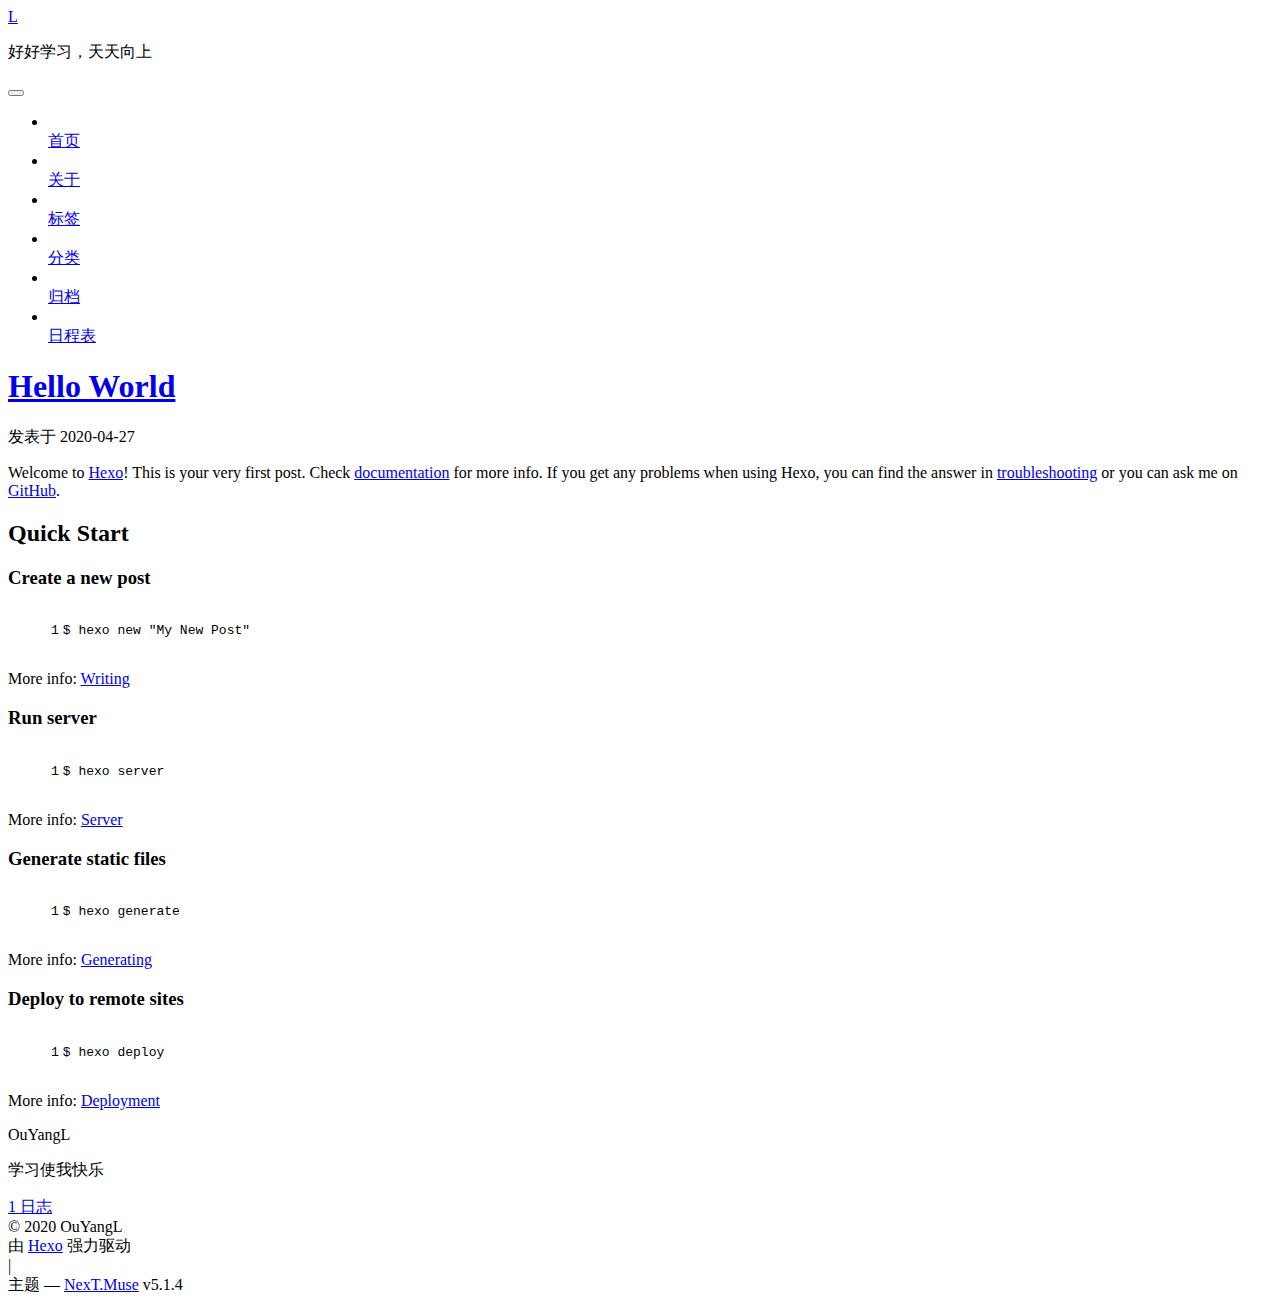
==== commit 22c43cba: "Site updated: 2020-04-28 09:04:39" ====
--- a/index.html
+++ b/index.html
@@ -5,7 +5,7 @@
   
 
 
-<html class="theme-next muse use-motion" lang="en">
+<html class="theme-next muse use-motion" lang="zh-Hans">
 <head>
   <meta charset="UTF-8"/>
 <meta http-equiv="X-UA-Compatible" content="IE=edge" />
@@ -40,29 +40,29 @@
 
   
   
-  <link href="/lib/fancybox/source/jquery.fancybox.css?v=2.1.5" rel="stylesheet" type="text/css" />
-
-
-
-
-
-
-
-<link href="/lib/font-awesome/css/font-awesome.min.css?v=4.6.2" rel="stylesheet" type="text/css" />
-
-<link href="/css/main.css?v=5.1.4" rel="stylesheet" type="text/css" />
-
-
-  <link rel="apple-touch-icon" sizes="180x180" href="/images/apple-touch-icon-next.png?v=5.1.4">
-
-
-  <link rel="icon" type="image/png" sizes="32x32" href="/images/favicon-32x32-next.png?v=5.1.4">
-
-
-  <link rel="icon" type="image/png" sizes="16x16" href="/images/favicon-16x16-next.png?v=5.1.4">
-
-
-  <link rel="mask-icon" href="/images/logo.svg?v=5.1.4" color="#222">
+  <link href="/public/lib/fancybox/source/jquery.fancybox.css?v=2.1.5" rel="stylesheet" type="text/css" />
+
+
+
+
+
+
+
+<link href="/public/lib/font-awesome/css/font-awesome.min.css?v=4.6.2" rel="stylesheet" type="text/css" />
+
+<link href="/public/css/main.css?v=5.1.4" rel="stylesheet" type="text/css" />
+
+
+  <link rel="apple-touch-icon" sizes="180x180" href="/public/images/apple-touch-icon-next.png?v=5.1.4">
+
+
+  <link rel="icon" type="image/png" sizes="32x32" href="/public/images/favicon-32x32-next.png?v=5.1.4">
+
+
+  <link rel="icon" type="image/png" sizes="16x16" href="/public/images/favicon-16x16-next.png?v=5.1.4">
+
+
+  <link rel="mask-icon" href="/public/images/logo.svg?v=5.1.4" color="#222">
 
 
 
@@ -79,12 +79,14 @@
 
 
 
+<meta name="description" content="学习使我快乐">
 <meta property="og:type" content="website">
-<meta property="og:title" content="Hexo">
-<meta property="og:url" content="http://yoursite.com/index.html">
-<meta property="og:site_name" content="Hexo">
-<meta property="og:locale" content="en_US">
-<meta property="article:author" content="John Doe">
+<meta property="og:title" content="L">
+<meta property="og:url" content="http://yoursite.com/">
+<meta property="og:site_name" content="L">
+<meta property="og:description" content="学习使我快乐">
+<meta property="article:author" content="OuYangL">
+<meta property="article:tag" content="学习">
 <meta name="twitter:card" content="summary">
 
 
@@ -92,7 +94,7 @@
 <script type="text/javascript" id="hexo.configurations">
   var NexT = window.NexT || {};
   var CONFIG = {
-    root: '/',
+    root: '/public/',
     scheme: 'Muse',
     version: '5.1.4',
     sidebar: {"position":"left","display":"post","offset":12,"b2t":false,"scrollpercent":false,"onmobile":false},
@@ -101,7 +103,7 @@
     motion: {"enable":true,"async":false,"transition":{"post_block":"fadeIn","post_header":"slideDownIn","post_body":"slideDownIn","coll_header":"slideLeftIn","sidebar":"slideUpIn"}},
     duoshuo: {
       userId: '0',
-      author: 'Author'
+      author: '博主'
     },
     algolia: {
       applicationID: '',
@@ -121,7 +123,7 @@
 
 
 
-  <title>Hexo</title>
+  <title>L</title>
   
 
 
@@ -133,7 +135,7 @@
 
 <meta name="generator" content="Hexo 4.2.0"></head>
 
-<body itemscope itemtype="http://schema.org/WebPage" lang="en">
+<body itemscope itemtype="http://schema.org/WebPage" lang="zh-Hans">
 
   
   
@@ -150,14 +152,14 @@
     
 
     <div class="custom-logo-site-title">
-      <a href="/"  class="brand" rel="start">
+      <a href="/public/"  class="brand" rel="start">
         <span class="logo-line-before"><i></i></span>
-        <span class="site-title">Hexo</span>
+        <span class="site-title">L</span>
         <span class="logo-line-after"><i></i></span>
       </a>
     </div>
       
-        <p class="site-subtitle"></p>
+        <p class="site-subtitle">好好学习，天天向上</p>
       
   </div>
 
@@ -178,21 +180,61 @@
       
         
         <li class="menu-item menu-item-home">
-          <a href="/%20" rel="section">
-            
-              <i class="menu-item-icon fa fa-fw fa-home"></i> <br />
-            
-            Home
+          <a href="/public/" rel="section">
+            
+              <i class="menu-item-icon fa fa-fw fa-question-circle"></i> <br />
+            
+            首页
           </a>
         </li>
       
         
+        <li class="menu-item menu-item-about">
+          <a href="/public/about/" rel="section">
+            
+              <i class="menu-item-icon fa fa-fw fa-question-circle"></i> <br />
+            
+            关于
+          </a>
+        </li>
+      
+        
+        <li class="menu-item menu-item-tags">
+          <a href="/public/tags/" rel="section">
+            
+              <i class="menu-item-icon fa fa-fw fa-question-circle"></i> <br />
+            
+            标签
+          </a>
+        </li>
+      
+        
+        <li class="menu-item menu-item-categories">
+          <a href="/public/categories/" rel="section">
+            
+              <i class="menu-item-icon fa fa-fw fa-question-circle"></i> <br />
+            
+            分类
+          </a>
+        </li>
+      
+        
         <li class="menu-item menu-item-archives">
-          <a href="/archives/%20" rel="section">
-            
-              <i class="menu-item-icon fa fa-fw fa-archive"></i> <br />
-            
-            Archives
+          <a href="/public/archives/" rel="section">
+            
+              <i class="menu-item-icon fa fa-fw fa-question-circle"></i> <br />
+            
+            归档
+          </a>
+        </li>
+      
+        
+        <li class="menu-item menu-item-schedule">
+          <a href="/public/schedule/" rel="section">
+            
+              <i class="menu-item-icon fa fa-fw fa-question-circle"></i> <br />
+            
+            日程表
           </a>
         </li>
       
@@ -229,16 +271,16 @@
   
   
   <div class="post-block">
-    <link itemprop="mainEntityOfPage" href="http://yoursite.com/2020/04/27/hello-world/">
+    <link itemprop="mainEntityOfPage" href="http://yoursite.com/public/2020/04/27/hello-world/">
 
     <span hidden itemprop="author" itemscope itemtype="http://schema.org/Person">
-      <meta itemprop="name" content="John Doe">
+      <meta itemprop="name" content="OuYangL">
       <meta itemprop="description" content="">
-      <meta itemprop="image" content="/images/avatar.gif">
+      <meta itemprop="image" content="/public/images/avatar.gif">
     </span>
 
     <span hidden itemprop="publisher" itemscope itemtype="http://schema.org/Organization">
-      <meta itemprop="name" content="Hexo">
+      <meta itemprop="name" content="L">
     </span>
 
     
@@ -248,7 +290,7 @@
         
           <h1 class="post-title" itemprop="name headline">
                 
-                <a class="post-title-link" href="/2020/04/27/hello-world/" itemprop="url">Hello World</a></h1>
+                <a class="post-title-link" href="/public/2020/04/27/hello-world/" itemprop="url">Hello World</a></h1>
         
 
         <div class="post-meta">
@@ -258,9 +300,9 @@
                 <i class="fa fa-calendar-o"></i>
               </span>
               
-                <span class="post-meta-item-text">Posted on</span>
+                <span class="post-meta-item-text">发表于</span>
               
-              <time title="Post created" itemprop="dateCreated datePublished" datetime="2020-04-27T09:56:52+08:00">
+              <time title="创建于" itemprop="dateCreated datePublished" datetime="2020-04-27T09:56:52+08:00">
                 2020-04-27
               </time>
             
@@ -383,8 +425,8 @@
         <div class="site-overview">
           <div class="site-author motion-element" itemprop="author" itemscope itemtype="http://schema.org/Person">
             
-              <p class="site-author-name" itemprop="name">John Doe</p>
-              <p class="site-description motion-element" itemprop="description"></p>
+              <p class="site-author-name" itemprop="name">OuYangL</p>
+              <p class="site-description motion-element" itemprop="description">学习使我快乐</p>
           </div>
 
           <nav class="site-state motion-element">
@@ -392,10 +434,10 @@
             
               <div class="site-state-item site-state-posts">
               
-                <a href="/archives/%20%7C%7C%20archive">
+                <a href="/public/archives/">
               
                   <span class="site-state-item-count">1</span>
-                  <span class="site-state-item-name">posts</span>
+                  <span class="site-state-item-name">日志</span>
                 </a>
               </div>
             
@@ -439,13 +481,13 @@
   <span class="with-love">
     <i class="fa fa-user"></i>
   </span>
-  <span class="author" itemprop="copyrightHolder">John Doe</span>
+  <span class="author" itemprop="copyrightHolder">OuYangL</span>
 
   
 </div>
 
 
-  <div class="powered-by">Powered by <a class="theme-link" target="_blank" href="https://hexo.io">Hexo</a></div>
+  <div class="powered-by">由 <a class="theme-link" target="_blank" href="https://hexo.io">Hexo</a> 强力驱动</div>
 
 
 
@@ -453,7 +495,7 @@
 
 
 
-  <div class="theme-info">Theme &mdash; <a class="theme-link" target="_blank" href="https://github.com/iissnan/hexo-theme-next">NexT.Muse</a> v5.1.4</div>
+  <div class="theme-info">主题 &mdash; <a class="theme-link" target="_blank" href="https://github.com/iissnan/hexo-theme-next">NexT.Muse</a> v5.1.4</div>
 
 
 
@@ -512,53 +554,53 @@
 
   
   
-    <script type="text/javascript" src="/lib/jquery/index.js?v=2.1.3"></script>
-  
-
-  
-  
-    <script type="text/javascript" src="/lib/fastclick/lib/fastclick.min.js?v=1.0.6"></script>
-  
-
-  
-  
-    <script type="text/javascript" src="/lib/jquery_lazyload/jquery.lazyload.js?v=1.9.7"></script>
-  
-
-  
-  
-    <script type="text/javascript" src="/lib/velocity/velocity.min.js?v=1.2.1"></script>
-  
-
-  
-  
-    <script type="text/javascript" src="/lib/velocity/velocity.ui.min.js?v=1.2.1"></script>
-  
-
-  
-  
-    <script type="text/javascript" src="/lib/fancybox/source/jquery.fancybox.pack.js?v=2.1.5"></script>
-  
-
-
-  
-
-
-  <script type="text/javascript" src="/js/src/utils.js?v=5.1.4"></script>
-
-  <script type="text/javascript" src="/js/src/motion.js?v=5.1.4"></script>
-
-
-
-  
-  
-
-  
-
-  
-
-
-  <script type="text/javascript" src="/js/src/bootstrap.js?v=5.1.4"></script>
+    <script type="text/javascript" src="/public/lib/jquery/index.js?v=2.1.3"></script>
+  
+
+  
+  
+    <script type="text/javascript" src="/public/lib/fastclick/lib/fastclick.min.js?v=1.0.6"></script>
+  
+
+  
+  
+    <script type="text/javascript" src="/public/lib/jquery_lazyload/jquery.lazyload.js?v=1.9.7"></script>
+  
+
+  
+  
+    <script type="text/javascript" src="/public/lib/velocity/velocity.min.js?v=1.2.1"></script>
+  
+
+  
+  
+    <script type="text/javascript" src="/public/lib/velocity/velocity.ui.min.js?v=1.2.1"></script>
+  
+
+  
+  
+    <script type="text/javascript" src="/public/lib/fancybox/source/jquery.fancybox.pack.js?v=2.1.5"></script>
+  
+
+
+  
+
+
+  <script type="text/javascript" src="/public/js/src/utils.js?v=5.1.4"></script>
+
+  <script type="text/javascript" src="/public/js/src/motion.js?v=5.1.4"></script>
+
+
+
+  
+  
+
+  
+
+  
+
+
+  <script type="text/javascript" src="/public/js/src/bootstrap.js?v=5.1.4"></script>
 
 
 
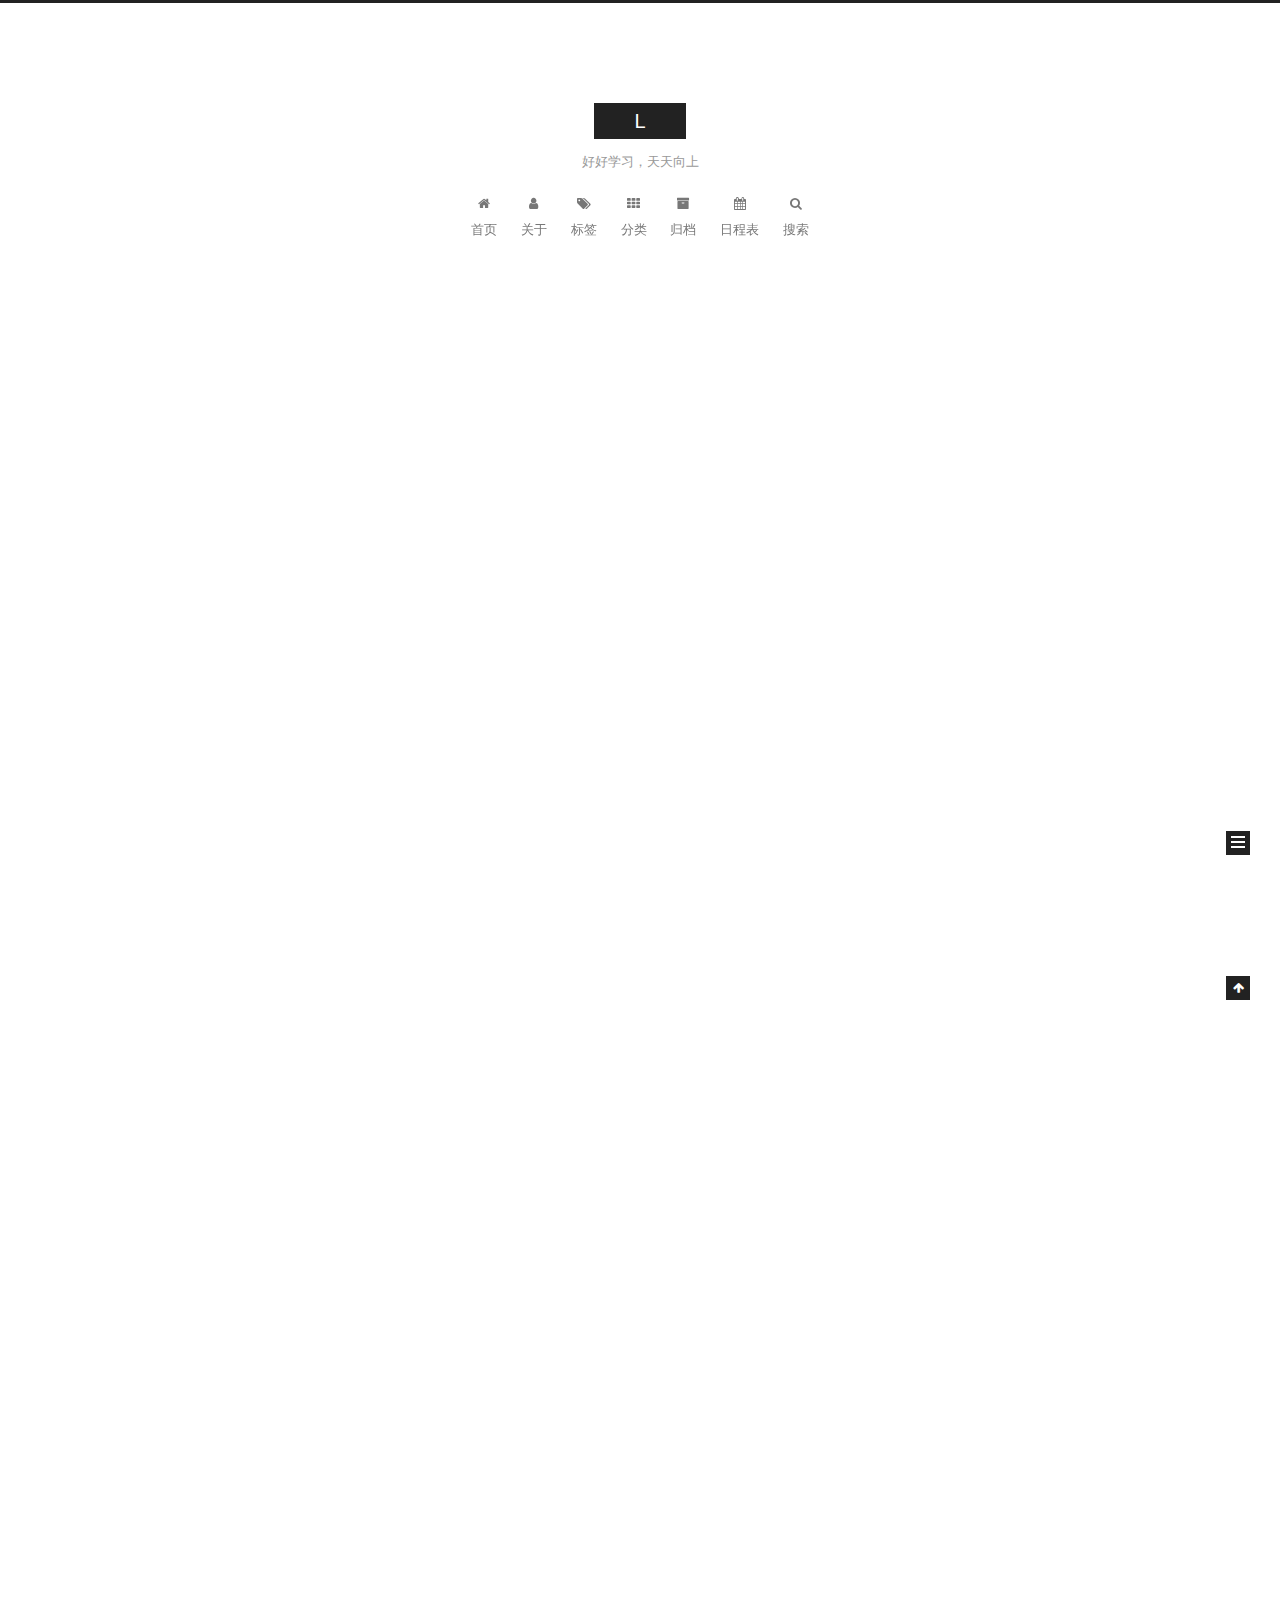
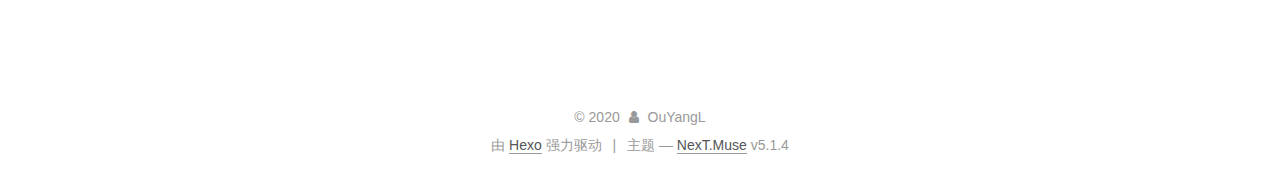
==== commit f4b0123f: "Site updated: 2020-04-28 19:34:27" ====
--- a/index.html
+++ b/index.html
@@ -40,29 +40,29 @@
 
   
   
-  <link href="/public/lib/fancybox/source/jquery.fancybox.css?v=2.1.5" rel="stylesheet" type="text/css" />
-
-
-
-
-
-
-
-<link href="/public/lib/font-awesome/css/font-awesome.min.css?v=4.6.2" rel="stylesheet" type="text/css" />
-
-<link href="/public/css/main.css?v=5.1.4" rel="stylesheet" type="text/css" />
-
-
-  <link rel="apple-touch-icon" sizes="180x180" href="/public/images/apple-touch-icon-next.png?v=5.1.4">
-
-
-  <link rel="icon" type="image/png" sizes="32x32" href="/public/images/favicon-32x32-next.png?v=5.1.4">
-
-
-  <link rel="icon" type="image/png" sizes="16x16" href="/public/images/favicon-16x16-next.png?v=5.1.4">
-
-
-  <link rel="mask-icon" href="/public/images/logo.svg?v=5.1.4" color="#222">
+  <link href="/lib/fancybox/source/jquery.fancybox.css?v=2.1.5" rel="stylesheet" type="text/css" />
+
+
+
+
+
+
+
+<link href="/lib/font-awesome/css/font-awesome.min.css?v=4.6.2" rel="stylesheet" type="text/css" />
+
+<link href="/css/main.css?v=5.1.4" rel="stylesheet" type="text/css" />
+
+
+  <link rel="apple-touch-icon" sizes="180x180" href="/images/apple-touch-icon-next.png?v=5.1.4">
+
+
+  <link rel="icon" type="image/png" sizes="32x32" href="/images/favicon-32x32-next.png?v=5.1.4">
+
+
+  <link rel="icon" type="image/png" sizes="16x16" href="/images/favicon-16x16-next.png?v=5.1.4">
+
+
+  <link rel="mask-icon" href="/images/logo.svg?v=5.1.4" color="#222">
 
 
 
@@ -94,7 +94,7 @@
 <script type="text/javascript" id="hexo.configurations">
   var NexT = window.NexT || {};
   var CONFIG = {
-    root: '/public/',
+    root: '/',
     scheme: 'Muse',
     version: '5.1.4',
     sidebar: {"position":"left","display":"post","offset":12,"b2t":false,"scrollpercent":false,"onmobile":false},
@@ -152,7 +152,7 @@
     
 
     <div class="custom-logo-site-title">
-      <a href="/public/"  class="brand" rel="start">
+      <a href="/"  class="brand" rel="start">
         <span class="logo-line-before"><i></i></span>
         <span class="site-title">L</span>
         <span class="logo-line-after"><i></i></span>
@@ -180,9 +180,9 @@
       
         
         <li class="menu-item menu-item-home">
-          <a href="/public/" rel="section">
-            
-              <i class="menu-item-icon fa fa-fw fa-question-circle"></i> <br />
+          <a href="/" rel="section">
+            
+              <i class="menu-item-icon fa fa-fw fa-home"></i> <br />
             
             首页
           </a>
@@ -190,9 +190,9 @@
       
         
         <li class="menu-item menu-item-about">
-          <a href="/public/about/" rel="section">
-            
-              <i class="menu-item-icon fa fa-fw fa-question-circle"></i> <br />
+          <a href="/about/" rel="section">
+            
+              <i class="menu-item-icon fa fa-fw fa-user"></i> <br />
             
             关于
           </a>
@@ -200,9 +200,9 @@
       
         
         <li class="menu-item menu-item-tags">
-          <a href="/public/tags/" rel="section">
-            
-              <i class="menu-item-icon fa fa-fw fa-question-circle"></i> <br />
+          <a href="/tags/" rel="section">
+            
+              <i class="menu-item-icon fa fa-fw fa-tags"></i> <br />
             
             标签
           </a>
@@ -210,9 +210,9 @@
       
         
         <li class="menu-item menu-item-categories">
-          <a href="/public/categories/" rel="section">
-            
-              <i class="menu-item-icon fa fa-fw fa-question-circle"></i> <br />
+          <a href="/categories/" rel="section">
+            
+              <i class="menu-item-icon fa fa-fw fa-th"></i> <br />
             
             分类
           </a>
@@ -220,9 +220,9 @@
       
         
         <li class="menu-item menu-item-archives">
-          <a href="/public/archives/" rel="section">
-            
-              <i class="menu-item-icon fa fa-fw fa-question-circle"></i> <br />
+          <a href="/archives/" rel="section">
+            
+              <i class="menu-item-icon fa fa-fw fa-archive"></i> <br />
             
             归档
           </a>
@@ -230,9 +230,9 @@
       
         
         <li class="menu-item menu-item-schedule">
-          <a href="/public/schedule/" rel="section">
-            
-              <i class="menu-item-icon fa fa-fw fa-question-circle"></i> <br />
+          <a href="/schedule/" rel="section">
+            
+              <i class="menu-item-icon fa fa-fw fa-calendar"></i> <br />
             
             日程表
           </a>
@@ -240,9 +240,43 @@
       
 
       
+        <li class="menu-item menu-item-search">
+          
+            <a href="javascript:;" class="popup-trigger">
+          
+            
+              <i class="menu-item-icon fa fa-search fa-fw"></i> <br />
+            
+            搜索
+          </a>
+        </li>
+      
     </ul>
   
 
+  
+    <div class="site-search">
+      
+  <div class="popup search-popup local-search-popup">
+  <div class="local-search-header clearfix">
+    <span class="search-icon">
+      <i class="fa fa-search"></i>
+    </span>
+    <span class="popup-btn-close">
+      <i class="fa fa-times-circle"></i>
+    </span>
+    <div class="local-search-input-wrapper">
+      <input autocomplete="off"
+             placeholder="搜索..." spellcheck="false"
+             type="text" id="local-search-input">
+    </div>
+  </div>
+  <div id="local-search-result"></div>
+</div>
+
+
+
+    </div>
   
 </nav>
 
@@ -271,12 +305,12 @@
   
   
   <div class="post-block">
-    <link itemprop="mainEntityOfPage" href="http://yoursite.com/public/2020/04/27/hello-world/">
+    <link itemprop="mainEntityOfPage" href="http://yoursite.com/2020/04/28/test/">
 
     <span hidden itemprop="author" itemscope itemtype="http://schema.org/Person">
       <meta itemprop="name" content="OuYangL">
       <meta itemprop="description" content="">
-      <meta itemprop="image" content="/public/images/avatar.gif">
+      <meta itemprop="image" content="/images/avatar.gif">
     </span>
 
     <span hidden itemprop="publisher" itemscope itemtype="http://schema.org/Organization">
@@ -290,7 +324,151 @@
         
           <h1 class="post-title" itemprop="name headline">
                 
-                <a class="post-title-link" href="/public/2020/04/27/hello-world/" itemprop="url">Hello World</a></h1>
+                <a class="post-title-link" href="/2020/04/28/test/" itemprop="url">test</a></h1>
+        
+
+        <div class="post-meta">
+          <span class="post-time">
+            
+              <span class="post-meta-item-icon">
+                <i class="fa fa-calendar-o"></i>
+              </span>
+              
+                <span class="post-meta-item-text">发表于</span>
+              
+              <time title="创建于" itemprop="dateCreated datePublished" datetime="2020-04-28T16:57:05+08:00">
+                2020-04-28
+              </time>
+            
+
+            
+
+            
+          </span>
+
+          
+            <span class="post-category" >
+            
+              <span class="post-meta-divider">|</span>
+            
+              <span class="post-meta-item-icon">
+                <i class="fa fa-folder-o"></i>
+              </span>
+              
+                <span class="post-meta-item-text">分类于</span>
+              
+              
+                <span itemprop="about" itemscope itemtype="http://schema.org/Thing">
+                  <a href="/categories/%E6%B5%8B%E8%AF%95/" itemprop="url" rel="index">
+                    <span itemprop="name">测试</span>
+                  </a>
+                </span>
+
+                
+                
+              
+            </span>
+          
+
+          
+            
+          
+
+          
+          
+
+          
+
+          
+
+          
+
+        </div>
+      </header>
+    
+
+    
+    
+    
+    <div class="post-body" itemprop="articleBody">
+
+      
+      
+
+      
+        
+          
+            <h4 id="Test"><a href="#Test" class="headerlink" title="Test"></a>Test</h4><blockquote>
+<p>test</p>
+</blockquote>
+
+          
+        
+      
+    </div>
+    
+    
+    
+
+    
+
+    
+
+    
+
+    <footer class="post-footer">
+      
+
+      
+
+      
+
+      
+      
+        <div class="post-eof"></div>
+      
+    </footer>
+  </div>
+  
+  
+  
+  </article>
+
+
+    
+      
+
+  
+
+  
+  
+  
+
+  <article class="post post-type-normal" itemscope itemtype="http://schema.org/Article">
+  
+  
+  
+  <div class="post-block">
+    <link itemprop="mainEntityOfPage" href="http://yoursite.com/2020/04/27/hello-world/">
+
+    <span hidden itemprop="author" itemscope itemtype="http://schema.org/Person">
+      <meta itemprop="name" content="OuYangL">
+      <meta itemprop="description" content="">
+      <meta itemprop="image" content="/images/avatar.gif">
+    </span>
+
+    <span hidden itemprop="publisher" itemscope itemtype="http://schema.org/Organization">
+      <meta itemprop="name" content="L">
+    </span>
+
+    
+      <header class="post-header">
+
+        
+        
+          <h1 class="post-title" itemprop="name headline">
+                
+                <a class="post-title-link" href="/2020/04/27/hello-world/" itemprop="url">Hello World</a></h1>
         
 
         <div class="post-meta">
@@ -434,16 +612,34 @@
             
               <div class="site-state-item site-state-posts">
               
-                <a href="/public/archives/">
-              
-                  <span class="site-state-item-count">1</span>
+                <a href="/archives/%7C%7Carchive">
+              
+                  <span class="site-state-item-count">2</span>
                   <span class="site-state-item-name">日志</span>
                 </a>
               </div>
             
 
             
-
+              
+              
+              <div class="site-state-item site-state-categories">
+                <a href="/categories/">
+                  <span class="site-state-item-count">1</span>
+                  <span class="site-state-item-name">分类</span>
+                </a>
+              </div>
+            
+
+            
+              
+              
+              <div class="site-state-item site-state-tags">
+                <a href="/tags/">
+                  <span class="site-state-item-count">1</span>
+                  <span class="site-state-item-name">标签</span>
+                </a>
+              </div>
             
 
           </nav>
@@ -554,53 +750,53 @@
 
   
   
-    <script type="text/javascript" src="/public/lib/jquery/index.js?v=2.1.3"></script>
-  
-
-  
-  
-    <script type="text/javascript" src="/public/lib/fastclick/lib/fastclick.min.js?v=1.0.6"></script>
-  
-
-  
-  
-    <script type="text/javascript" src="/public/lib/jquery_lazyload/jquery.lazyload.js?v=1.9.7"></script>
-  
-
-  
-  
-    <script type="text/javascript" src="/public/lib/velocity/velocity.min.js?v=1.2.1"></script>
-  
-
-  
-  
-    <script type="text/javascript" src="/public/lib/velocity/velocity.ui.min.js?v=1.2.1"></script>
-  
-
-  
-  
-    <script type="text/javascript" src="/public/lib/fancybox/source/jquery.fancybox.pack.js?v=2.1.5"></script>
-  
-
-
-  
-
-
-  <script type="text/javascript" src="/public/js/src/utils.js?v=5.1.4"></script>
-
-  <script type="text/javascript" src="/public/js/src/motion.js?v=5.1.4"></script>
-
-
-
-  
-  
-
-  
-
-  
-
-
-  <script type="text/javascript" src="/public/js/src/bootstrap.js?v=5.1.4"></script>
+    <script type="text/javascript" src="/lib/jquery/index.js?v=2.1.3"></script>
+  
+
+  
+  
+    <script type="text/javascript" src="/lib/fastclick/lib/fastclick.min.js?v=1.0.6"></script>
+  
+
+  
+  
+    <script type="text/javascript" src="/lib/jquery_lazyload/jquery.lazyload.js?v=1.9.7"></script>
+  
+
+  
+  
+    <script type="text/javascript" src="/lib/velocity/velocity.min.js?v=1.2.1"></script>
+  
+
+  
+  
+    <script type="text/javascript" src="/lib/velocity/velocity.ui.min.js?v=1.2.1"></script>
+  
+
+  
+  
+    <script type="text/javascript" src="/lib/fancybox/source/jquery.fancybox.pack.js?v=2.1.5"></script>
+  
+
+
+  
+
+
+  <script type="text/javascript" src="/js/src/utils.js?v=5.1.4"></script>
+
+  <script type="text/javascript" src="/js/src/motion.js?v=5.1.4"></script>
+
+
+
+  
+  
+
+  
+
+  
+
+
+  <script type="text/javascript" src="/js/src/bootstrap.js?v=5.1.4"></script>
 
 
 
@@ -639,15 +835,347 @@
 
   
 
-
-
-
-
-  
-
-  
-
-  
+  <script type="text/javascript">
+    // Popup Window;
+    var isfetched = false;
+    var isXml = true;
+    // Search DB path;
+    var search_path = "";
+    if (search_path.length === 0) {
+      search_path = "search.xml";
+    } else if (/json$/i.test(search_path)) {
+      isXml = false;
+    }
+    var path = "/" + search_path;
+    // monitor main search box;
+
+    var onPopupClose = function (e) {
+      $('.popup').hide();
+      $('#local-search-input').val('');
+      $('.search-result-list').remove();
+      $('#no-result').remove();
+      $(".local-search-pop-overlay").remove();
+      $('body').css('overflow', '');
+    }
+
+    function proceedsearch() {
+      $("body")
+        .append('<div class="search-popup-overlay local-search-pop-overlay"></div>')
+        .css('overflow', 'hidden');
+      $('.search-popup-overlay').click(onPopupClose);
+      $('.popup').toggle();
+      var $localSearchInput = $('#local-search-input');
+      $localSearchInput.attr("autocapitalize", "none");
+      $localSearchInput.attr("autocorrect", "off");
+      $localSearchInput.focus();
+    }
+
+    // search function;
+    var searchFunc = function(path, search_id, content_id) {
+      'use strict';
+
+      // start loading animation
+      $("body")
+        .append('<div class="search-popup-overlay local-search-pop-overlay">' +
+          '<div id="search-loading-icon">' +
+          '<i class="fa fa-spinner fa-pulse fa-5x fa-fw"></i>' +
+          '</div>' +
+          '</div>')
+        .css('overflow', 'hidden');
+      $("#search-loading-icon").css('margin', '20% auto 0 auto').css('text-align', 'center');
+
+      $.ajax({
+        url: path,
+        dataType: isXml ? "xml" : "json",
+        async: true,
+        success: function(res) {
+          // get the contents from search data
+          isfetched = true;
+          $('.popup').detach().appendTo('.header-inner');
+          var datas = isXml ? $("entry", res).map(function() {
+            return {
+              title: $("title", this).text(),
+              content: $("content",this).text(),
+              url: $("url" , this).text()
+            };
+          }).get() : res;
+          var input = document.getElementById(search_id);
+          var resultContent = document.getElementById(content_id);
+          var inputEventFunction = function() {
+            var searchText = input.value.trim().toLowerCase();
+            var keywords = searchText.split(/[\s\-]+/);
+            if (keywords.length > 1) {
+              keywords.push(searchText);
+            }
+            var resultItems = [];
+            if (searchText.length > 0) {
+              // perform local searching
+              datas.forEach(function(data) {
+                var isMatch = false;
+                var hitCount = 0;
+                var searchTextCount = 0;
+                var title = data.title.trim();
+                var titleInLowerCase = title.toLowerCase();
+                var content = data.content.trim().replace(/<[^>]+>/g,"");
+                var contentInLowerCase = content.toLowerCase();
+                var articleUrl = decodeURIComponent(data.url);
+                var indexOfTitle = [];
+                var indexOfContent = [];
+                // only match articles with not empty titles
+                if(title != '') {
+                  keywords.forEach(function(keyword) {
+                    function getIndexByWord(word, text, caseSensitive) {
+                      var wordLen = word.length;
+                      if (wordLen === 0) {
+                        return [];
+                      }
+                      var startPosition = 0, position = [], index = [];
+                      if (!caseSensitive) {
+                        text = text.toLowerCase();
+                        word = word.toLowerCase();
+                      }
+                      while ((position = text.indexOf(word, startPosition)) > -1) {
+                        index.push({position: position, word: word});
+                        startPosition = position + wordLen;
+                      }
+                      return index;
+                    }
+
+                    indexOfTitle = indexOfTitle.concat(getIndexByWord(keyword, titleInLowerCase, false));
+                    indexOfContent = indexOfContent.concat(getIndexByWord(keyword, contentInLowerCase, false));
+                  });
+                  if (indexOfTitle.length > 0 || indexOfContent.length > 0) {
+                    isMatch = true;
+                    hitCount = indexOfTitle.length + indexOfContent.length;
+                  }
+                }
+
+                // show search results
+
+                if (isMatch) {
+                  // sort index by position of keyword
+
+                  [indexOfTitle, indexOfContent].forEach(function (index) {
+                    index.sort(function (itemLeft, itemRight) {
+                      if (itemRight.position !== itemLeft.position) {
+                        return itemRight.position - itemLeft.position;
+                      } else {
+                        return itemLeft.word.length - itemRight.word.length;
+                      }
+                    });
+                  });
+
+                  // merge hits into slices
+
+                  function mergeIntoSlice(text, start, end, index) {
+                    var item = index[index.length - 1];
+                    var position = item.position;
+                    var word = item.word;
+                    var hits = [];
+                    var searchTextCountInSlice = 0;
+                    while (position + word.length <= end && index.length != 0) {
+                      if (word === searchText) {
+                        searchTextCountInSlice++;
+                      }
+                      hits.push({position: position, length: word.length});
+                      var wordEnd = position + word.length;
+
+                      // move to next position of hit
+
+                      index.pop();
+                      while (index.length != 0) {
+                        item = index[index.length - 1];
+                        position = item.position;
+                        word = item.word;
+                        if (wordEnd > position) {
+                          index.pop();
+                        } else {
+                          break;
+                        }
+                      }
+                    }
+                    searchTextCount += searchTextCountInSlice;
+                    return {
+                      hits: hits,
+                      start: start,
+                      end: end,
+                      searchTextCount: searchTextCountInSlice
+                    };
+                  }
+
+                  var slicesOfTitle = [];
+                  if (indexOfTitle.length != 0) {
+                    slicesOfTitle.push(mergeIntoSlice(title, 0, title.length, indexOfTitle));
+                  }
+
+                  var slicesOfContent = [];
+                  while (indexOfContent.length != 0) {
+                    var item = indexOfContent[indexOfContent.length - 1];
+                    var position = item.position;
+                    var word = item.word;
+                    // cut out 100 characters
+                    var start = position - 20;
+                    var end = position + 80;
+                    if(start < 0){
+                      start = 0;
+                    }
+                    if (end < position + word.length) {
+                      end = position + word.length;
+                    }
+                    if(end > content.length){
+                      end = content.length;
+                    }
+                    slicesOfContent.push(mergeIntoSlice(content, start, end, indexOfContent));
+                  }
+
+                  // sort slices in content by search text's count and hits' count
+
+                  slicesOfContent.sort(function (sliceLeft, sliceRight) {
+                    if (sliceLeft.searchTextCount !== sliceRight.searchTextCount) {
+                      return sliceRight.searchTextCount - sliceLeft.searchTextCount;
+                    } else if (sliceLeft.hits.length !== sliceRight.hits.length) {
+                      return sliceRight.hits.length - sliceLeft.hits.length;
+                    } else {
+                      return sliceLeft.start - sliceRight.start;
+                    }
+                  });
+
+                  // select top N slices in content
+
+                  var upperBound = parseInt('1');
+                  if (upperBound >= 0) {
+                    slicesOfContent = slicesOfContent.slice(0, upperBound);
+                  }
+
+                  // highlight title and content
+
+                  function highlightKeyword(text, slice) {
+                    var result = '';
+                    var prevEnd = slice.start;
+                    slice.hits.forEach(function (hit) {
+                      result += text.substring(prevEnd, hit.position);
+                      var end = hit.position + hit.length;
+                      result += '<b class="search-keyword">' + text.substring(hit.position, end) + '</b>';
+                      prevEnd = end;
+                    });
+                    result += text.substring(prevEnd, slice.end);
+                    return result;
+                  }
+
+                  var resultItem = '';
+
+                  if (slicesOfTitle.length != 0) {
+                    resultItem += "<li><a href='" + articleUrl + "' class='search-result-title'>" + highlightKeyword(title, slicesOfTitle[0]) + "</a>";
+                  } else {
+                    resultItem += "<li><a href='" + articleUrl + "' class='search-result-title'>" + title + "</a>";
+                  }
+
+                  slicesOfContent.forEach(function (slice) {
+                    resultItem += "<a href='" + articleUrl + "'>" +
+                      "<p class=\"search-result\">" + highlightKeyword(content, slice) +
+                      "...</p>" + "</a>";
+                  });
+
+                  resultItem += "</li>";
+                  resultItems.push({
+                    item: resultItem,
+                    searchTextCount: searchTextCount,
+                    hitCount: hitCount,
+                    id: resultItems.length
+                  });
+                }
+              })
+            };
+            if (keywords.length === 1 && keywords[0] === "") {
+              resultContent.innerHTML = '<div id="no-result"><i class="fa fa-search fa-5x" /></div>'
+            } else if (resultItems.length === 0) {
+              resultContent.innerHTML = '<div id="no-result"><i class="fa fa-frown-o fa-5x" /></div>'
+            } else {
+              resultItems.sort(function (resultLeft, resultRight) {
+                if (resultLeft.searchTextCount !== resultRight.searchTextCount) {
+                  return resultRight.searchTextCount - resultLeft.searchTextCount;
+                } else if (resultLeft.hitCount !== resultRight.hitCount) {
+                  return resultRight.hitCount - resultLeft.hitCount;
+                } else {
+                  return resultRight.id - resultLeft.id;
+                }
+              });
+              var searchResultList = '<ul class=\"search-result-list\">';
+              resultItems.forEach(function (result) {
+                searchResultList += result.item;
+              })
+              searchResultList += "</ul>";
+              resultContent.innerHTML = searchResultList;
+            }
+          }
+
+          if ('auto' === 'auto') {
+            input.addEventListener('input', inputEventFunction);
+          } else {
+            $('.search-icon').click(inputEventFunction);
+            input.addEventListener('keypress', function (event) {
+              if (event.keyCode === 13) {
+                inputEventFunction();
+              }
+            });
+          }
+
+          // remove loading animation
+          $(".local-search-pop-overlay").remove();
+          $('body').css('overflow', '');
+
+          proceedsearch();
+        }
+      });
+    }
+
+    // handle and trigger popup window;
+    $('.popup-trigger').click(function(e) {
+      e.stopPropagation();
+      if (isfetched === false) {
+        searchFunc(path, 'local-search-input', 'local-search-result');
+      } else {
+        proceedsearch();
+      };
+    });
+
+    $('.popup-btn-close').click(onPopupClose);
+    $('.popup').click(function(e){
+      e.stopPropagation();
+    });
+    $(document).on('keyup', function (event) {
+      var shouldDismissSearchPopup = event.which === 27 &&
+        $('.search-popup').is(':visible');
+      if (shouldDismissSearchPopup) {
+        onPopupClose();
+      }
+    });
+  </script>
+
+
+
+
+
+  
+
+  
+
+  
+<script>
+(function(){
+    var bp = document.createElement('script');
+    var curProtocol = window.location.protocol.split(':')[0];
+    if (curProtocol === 'https') {
+        bp.src = 'https://zz.bdstatic.com/linksubmit/push.js';        
+    }
+    else {
+        bp.src = 'http://push.zhanzhang.baidu.com/push.js';
+    }
+    var s = document.getElementsByTagName("script")[0];
+    s.parentNode.insertBefore(bp, s);
+})();
+</script>
+
 
   
   
--- a/css/main.css
+++ b/css/main.css
@@ -0,0 +1,2662 @@
+/* normalize.css v3.0.2 | MIT License | git.io/normalize */
+html {
+  font-family: sans-serif; /* 1 */
+  -ms-text-size-adjust: 100%; /* 2 */
+  -webkit-text-size-adjust: 100%; /* 2 */
+}
+body {
+  margin: 0;
+}
+article,
+aside,
+details,
+figcaption,
+figure,
+footer,
+header,
+hgroup,
+main,
+menu,
+nav,
+section,
+summary {
+  display: block;
+}
+audio,
+canvas,
+progress,
+video {
+  display: inline-block; /* 1 */
+  vertical-align: baseline; /* 2 */
+}
+audio:not([controls]) {
+  display: none;
+  height: 0;
+}
+[hidden],
+template {
+  display: none;
+}
+a {
+  background-color: transparent;
+}
+a:active,
+a:hover {
+  outline: 0;
+}
+abbr[title] {
+  border-bottom: 1px dotted;
+}
+b,
+strong {
+  font-weight: bold;
+}
+dfn {
+  font-style: italic;
+}
+h1 {
+  font-size: 2em;
+  margin: 0.67em 0;
+}
+mark {
+  background: #ff0;
+  color: #000;
+}
+small {
+  font-size: 80%;
+}
+sub,
+sup {
+  font-size: 75%;
+  line-height: 0;
+  position: relative;
+  vertical-align: baseline;
+}
+sup {
+  top: -0.5em;
+}
+sub {
+  bottom: -0.25em;
+}
+img {
+  border: 0;
+}
+svg:not(:root) {
+  overflow: hidden;
+}
+figure {
+  margin: 1em 40px;
+}
+hr {
+  -moz-box-sizing: content-box;
+  box-sizing: content-box;
+  height: 0;
+}
+pre {
+  overflow: auto;
+}
+code,
+kbd,
+pre,
+samp {
+  font-family: monospace, monospace;
+  font-size: 1em;
+}
+button,
+input,
+optgroup,
+select,
+textarea {
+  color: inherit; /* 1 */
+  font: inherit; /* 2 */
+  margin: 0; /* 3 */
+}
+button {
+  overflow: visible;
+}
+button,
+select {
+  text-transform: none;
+}
+button,
+html input[type="button"],
+input[type="reset"],
+input[type="submit"] {
+  -webkit-appearance: button; /* 2 */
+  cursor: pointer; /* 3 */
+}
+button[disabled],
+html input[disabled] {
+  cursor: default;
+}
+button::-moz-focus-inner,
+input::-moz-focus-inner {
+  border: 0;
+  padding: 0;
+}
+input {
+  line-height: normal;
+}
+input[type="checkbox"],
+input[type="radio"] {
+  box-sizing: border-box; /* 1 */
+  padding: 0; /* 2 */
+}
+input[type="number"]::-webkit-inner-spin-button,
+input[type="number"]::-webkit-outer-spin-button {
+  height: auto;
+}
+input[type="search"] {
+  -webkit-appearance: textfield; /* 1 */
+  -moz-box-sizing: content-box;
+  -webkit-box-sizing: content-box; /* 2 */
+  box-sizing: content-box;
+}
+input[type="search"]::-webkit-search-cancel-button,
+input[type="search"]::-webkit-search-decoration {
+  -webkit-appearance: none;
+}
+fieldset {
+  border: 1px solid #c0c0c0;
+  margin: 0 2px;
+  padding: 0.35em 0.625em 0.75em;
+}
+legend {
+  border: 0; /* 1 */
+  padding: 0; /* 2 */
+}
+textarea {
+  overflow: auto;
+}
+optgroup {
+  font-weight: bold;
+}
+table {
+  border-collapse: collapse;
+  border-spacing: 0;
+}
+td,
+th {
+  padding: 0;
+}
+::selection {
+  background: #262a30;
+  color: #fff;
+}
+body {
+  position: relative;
+  font-family: 'Lato', "PingFang SC", "Microsoft YaHei", sans-serif;
+  font-size: 14px;
+  line-height: 2;
+  color: #555;
+  background: #fff;
+}
+@media (max-width: 767px) {
+  body {
+    padding-right: 0 !important;
+  }
+}
+@media (min-width: 768px) and (max-width: 991px) {
+  body {
+    padding-right: 0 !important;
+  }
+}
+@media (min-width: 1600px) {
+  body {
+    font-size: 16px;
+  }
+}
+h1,
+h2,
+h3,
+h4,
+h5,
+h6 {
+  margin: 0;
+  padding: 0;
+  font-weight: bold;
+  line-height: 1.5;
+  font-family: 'Lato', "PingFang SC", "Microsoft YaHei", sans-serif;
+}
+h2,
+h3,
+h4,
+h5,
+h6 {
+  margin: 20px 0 15px;
+}
+h1 {
+  font-size: 22px;
+}
+@media (max-width: 767px) {
+  h1 {
+    font-size: 18px;
+  }
+}
+h2 {
+  font-size: 20px;
+}
+@media (max-width: 767px) {
+  h2 {
+    font-size: 16px;
+  }
+}
+h3 {
+  font-size: 18px;
+}
+@media (max-width: 767px) {
+  h3 {
+    font-size: 14px;
+  }
+}
+h4 {
+  font-size: 16px;
+}
+@media (max-width: 767px) {
+  h4 {
+    font-size: 12px;
+  }
+}
+h5 {
+  font-size: 14px;
+}
+@media (max-width: 767px) {
+  h5 {
+    font-size: 10px;
+  }
+}
+h6 {
+  font-size: 12px;
+}
+@media (max-width: 767px) {
+  h6 {
+    font-size: 8px;
+  }
+}
+p {
+  margin: 0 0 20px 0;
+}
+a {
+  color: #555;
+  text-decoration: none;
+  outline: none;
+  border-bottom: 1px solid #999;
+  word-wrap: break-word;
+}
+a:hover {
+  color: #222;
+  border-bottom-color: #222;
+}
+blockquote {
+  margin: 0;
+  padding: 0;
+}
+img {
+  display: block;
+  margin: auto;
+  max-width: 100%;
+  height: auto;
+}
+hr {
+  margin: 40px 0;
+  height: 3px;
+  border: none;
+  background-color: #ddd;
+  background-image: repeating-linear-gradient(-45deg, #fff, #fff 4px, transparent 4px, transparent 8px);
+}
+blockquote {
+  padding: 0 15px;
+  color: #666;
+  border-left: 4px solid #ddd;
+}
+blockquote cite::before {
+  content: "-";
+  padding: 0 5px;
+}
+dt {
+  font-weight: 700;
+}
+dd {
+  margin: 0;
+  padding: 0;
+}
+kbd {
+  border: 1px solid #ccc;
+  border-radius: 0.2em;
+  box-shadow: 0.1em 0.1em 0.2em rgba(0,0,0,0.1);
+  background-color: #f9f9f9;
+  font-family: inherit;
+  background-image: -webkit-linear-gradient(top, #eee, #fff, #eee);
+  padding: 0.1em 0.3em;
+  white-space: nowrap;
+}
+.text-left {
+  text-align: left;
+}
+.text-center {
+  text-align: center;
+}
+.text-right {
+  text-align: right;
+}
+.text-justify {
+  text-align: justify;
+}
+.text-nowrap {
+  white-space: nowrap;
+}
+.text-lowercase {
+  text-transform: lowercase;
+}
+.text-uppercase {
+  text-transform: uppercase;
+}
+.text-capitalize {
+  text-transform: capitalize;
+}
+.center-block {
+  display: block;
+  margin-left: auto;
+  margin-right: auto;
+}
+.clearfix:before,
+.clearfix:after {
+  content: " ";
+  display: table;
+}
+.clearfix:after {
+  clear: both;
+}
+.pullquote {
+  width: 45%;
+}
+.pullquote.left {
+  float: left;
+  margin-left: 5px;
+  margin-right: 10px;
+}
+.pullquote.right {
+  float: right;
+  margin-left: 10px;
+  margin-right: 5px;
+}
+.affix.affix.affix {
+  position: fixed;
+}
+.translation {
+  margin-top: -20px;
+  font-size: 14px;
+  color: #999;
+}
+.scrollbar-measure {
+  width: 100px;
+  height: 100px;
+  overflow: scroll;
+  position: absolute;
+  top: -9999px;
+}
+.use-motion .motion-element {
+  opacity: 0;
+}
+table {
+  margin: 20px 0;
+  width: 100%;
+  border-collapse: collapse;
+  border-spacing: 0;
+  border: 1px solid #ddd;
+  font-size: 14px;
+  table-layout: fixed;
+  word-wrap: break-all;
+}
+table>tbody>tr:nth-of-type(odd) {
+  background-color: #f9f9f9;
+}
+table>tbody>tr:hover {
+  background-color: #f5f5f5;
+}
+caption,
+th,
+td {
+  padding: 8px;
+  text-align: left;
+  vertical-align: middle;
+  font-weight: normal;
+}
+th,
+td {
+  border-bottom: 3px solid #ddd;
+  border-right: 1px solid #eee;
+}
+th {
+  padding-bottom: 10px;
+  font-weight: 700;
+}
+td {
+  border-bottom-width: 1px;
+}
+html,
+body {
+  height: 100%;
+}
+.container {
+  position: relative;
+  min-height: 100%;
+}
+.header-inner {
+  margin: 0 auto;
+  padding: 100px 0 70px;
+  width: 700px;
+}
+@media (min-width: 1600px) {
+  .container .header-inner {
+    width: 900px;
+  }
+}
+.main {
+  padding-bottom: 150px;
+}
+.main-inner {
+  margin: 0 auto;
+  width: 700px;
+}
+@media (min-width: 1600px) {
+  .container .main-inner {
+    width: 900px;
+  }
+}
+.footer {
+  position: absolute;
+  left: 0;
+  bottom: 0;
+  width: 100%;
+  min-height: 50px;
+}
+.footer-inner {
+  box-sizing: border-box;
+  margin: 20px auto;
+  width: 700px;
+}
+@media (min-width: 1600px) {
+  .container .footer-inner {
+    width: 900px;
+  }
+}
+pre,
+.highlight {
+  overflow: auto;
+  margin: 20px 0;
+  padding: 0;
+  font-size: 13px;
+  color: #4d4d4c;
+  background: #f7f7f7;
+  line-height: 1.6;
+}
+pre,
+code {
+  font-family: consolas, Menlo, "PingFang SC", "Microsoft YaHei", monospace;
+}
+code {
+  padding: 2px 4px;
+  word-wrap: break-word;
+  color: #555;
+  background: #eee;
+  border-radius: 3px;
+  font-size: 13px;
+}
+pre {
+  padding: 10px;
+}
+pre code {
+  padding: 0;
+  color: #4d4d4c;
+  background: none;
+  text-shadow: none;
+}
+.highlight {
+  border-radius: 1px;
+}
+.highlight pre {
+  border: none;
+  margin: 0;
+  padding: 10px 0;
+}
+.highlight table {
+  margin: 0;
+  width: auto;
+  border: none;
+}
+.highlight td {
+  border: none;
+  padding: 0;
+}
+.highlight figcaption {
+  font-size: 1em;
+  color: #4d4d4c;
+  line-height: 1em;
+  margin-bottom: 1em;
+}
+.highlight figcaption:before,
+.highlight figcaption:after {
+  content: " ";
+  display: table;
+}
+.highlight figcaption:after {
+  clear: both;
+}
+.highlight figcaption a {
+  float: right;
+  color: #4d4d4c;
+}
+.highlight figcaption a:hover {
+  border-bottom-color: #4d4d4c;
+}
+.highlight .gutter pre {
+  padding-left: 10px;
+  padding-right: 10px;
+  color: #869194;
+  text-align: right;
+  background-color: #eff2f3;
+}
+.highlight .code pre {
+  width: 100%;
+  padding-left: 10px;
+  padding-right: 10px;
+  background-color: #f7f7f7;
+}
+.highlight .line {
+  height: 20px;
+}
+.gutter {
+  -webkit-user-select: none;
+  -moz-user-select: none;
+  -ms-user-select: none;
+  user-select: none;
+}
+.gist table {
+  width: auto;
+}
+.gist table td {
+  border: none;
+}
+pre .deletion {
+  background: #fdd;
+}
+pre .addition {
+  background: #dfd;
+}
+pre .meta {
+  color: #8959a8;
+}
+pre .comment {
+  color: #8e908c;
+}
+pre .variable,
+pre .attribute,
+pre .tag,
+pre .regexp,
+pre .ruby .constant,
+pre .xml .tag .title,
+pre .xml .pi,
+pre .xml .doctype,
+pre .html .doctype,
+pre .css .id,
+pre .css .class,
+pre .css .pseudo {
+  color: #c82829;
+}
+pre .number,
+pre .preprocessor,
+pre .built_in,
+pre .literal,
+pre .params,
+pre .constant,
+pre .command {
+  color: #f5871f;
+}
+pre .ruby .class .title,
+pre .css .rules .attribute,
+pre .string,
+pre .value,
+pre .inheritance,
+pre .header,
+pre .ruby .symbol,
+pre .xml .cdata,
+pre .special,
+pre .number,
+pre .formula {
+  color: #718c00;
+}
+pre .title,
+pre .css .hexcolor {
+  color: #3e999f;
+}
+pre .function,
+pre .python .decorator,
+pre .python .title,
+pre .ruby .function .title,
+pre .ruby .title .keyword,
+pre .perl .sub,
+pre .javascript .title,
+pre .coffeescript .title {
+  color: #4271ae;
+}
+pre .keyword,
+pre .javascript .function {
+  color: #8959a8;
+}
+.full-image.full-image.full-image.full-image {
+  border: none;
+  max-width: 100%;
+  width: auto;
+  margin: 20px auto 25px;
+}
+@media (min-width: 992px) {
+  .full-image.full-image.full-image.full-image {
+    max-width: none;
+    width: 110%;
+    margin: 25px -5%;
+  }
+}
+.blockquote-center,
+.page-home .post-type-quote blockquote,
+.page-post-detail .post-type-quote blockquote {
+  position: relative;
+  margin: 40px 0;
+  padding: 0;
+  border-left: none;
+  text-align: center;
+}
+.blockquote-center::before,
+.page-home .post-type-quote blockquote::before,
+.page-post-detail .post-type-quote blockquote::before,
+.blockquote-center::after,
+.page-home .post-type-quote blockquote::after,
+.page-post-detail .post-type-quote blockquote::after {
+  position: absolute;
+  content: ' ';
+  display: block;
+  width: 100%;
+  height: 24px;
+  opacity: 0.2;
+  background-repeat: no-repeat;
+  background-position: 0 -6px;
+  background-size: 22px 22px;
+}
+.blockquote-center::before,
+.page-home .post-type-quote blockquote::before,
+.page-post-detail .post-type-quote blockquote::before {
+  top: -20px;
+  background-image: url("../images/quote-l.svg");
+  border-top: 1px solid #ccc;
+}
+.blockquote-center::after,
+.page-home .post-type-quote blockquote::after,
+.page-post-detail .post-type-quote blockquote::after {
+  bottom: -20px;
+  background-image: url("../images/quote-r.svg");
+  border-bottom: 1px solid #ccc;
+  background-position: 100% 8px;
+}
+.blockquote-center p,
+.page-home .post-type-quote blockquote p,
+.page-post-detail .post-type-quote blockquote p,
+.blockquote-center div,
+.page-home .post-type-quote blockquote div,
+.page-post-detail .post-type-quote blockquote div {
+  text-align: center;
+}
+.post .post-body .group-picture img {
+  box-sizing: border-box;
+  padding: 0 3px;
+  border: none;
+}
+.post .group-picture-row {
+  overflow: hidden;
+  margin-top: 6px;
+}
+.post .group-picture-row:first-child {
+  margin-top: 0;
+}
+.post .group-picture-column {
+  float: left;
+}
+.page-post-detail .post-body .group-picture-column {
+  float: none;
+  margin-top: 10px;
+  width: auto !important;
+}
+.page-post-detail .post-body .group-picture-column img {
+  margin: 0 auto;
+}
+.page-archive .group-picture-container {
+  overflow: hidden;
+}
+.page-archive .group-picture-row {
+  float: left;
+}
+.page-archive .group-picture-row:first-child {
+  margin-top: 6px;
+}
+.page-archive .group-picture-column {
+  max-width: 150px;
+  max-height: 150px;
+}
+.post-body .note {
+  position: relative;
+  padding: 15px;
+  margin-bottom: 20px;
+  border: 1px solid #eee;
+  border-left-width: 5px;
+  border-radius: 3px;
+}
+.post-body .note h2,
+.post-body .note h3,
+.post-body .note h4,
+.post-body .note h5,
+.post-body .note h6 {
+  margin-top: 0;
+  margin-bottom: 0;
+  border-bottom: initial;
+  padding-top: 0 !important;
+}
+.post-body .note p:first-child,
+.post-body .note ul:first-child,
+.post-body .note ol:first-child,
+.post-body .note table:first-child,
+.post-body .note pre:first-child,
+.post-body .note blockquote:first-child {
+  margin-top: 0;
+}
+.post-body .note p:last-child,
+.post-body .note ul:last-child,
+.post-body .note ol:last-child,
+.post-body .note table:last-child,
+.post-body .note pre:last-child,
+.post-body .note blockquote:last-child {
+  margin-bottom: 0;
+}
+.post-body .note.default {
+  border-left-color: #777;
+}
+.post-body .note.default h2,
+.post-body .note.default h3,
+.post-body .note.default h4,
+.post-body .note.default h5,
+.post-body .note.default h6 {
+  color: #777;
+}
+.post-body .note.primary {
+  border-left-color: #6f42c1;
+}
+.post-body .note.primary h2,
+.post-body .note.primary h3,
+.post-body .note.primary h4,
+.post-body .note.primary h5,
+.post-body .note.primary h6 {
+  color: #6f42c1;
+}
+.post-body .note.info {
+  border-left-color: #428bca;
+}
+.post-body .note.info h2,
+.post-body .note.info h3,
+.post-body .note.info h4,
+.post-body .note.info h5,
+.post-body .note.info h6 {
+  color: #428bca;
+}
+.post-body .note.success {
+  border-left-color: #5cb85c;
+}
+.post-body .note.success h2,
+.post-body .note.success h3,
+.post-body .note.success h4,
+.post-body .note.success h5,
+.post-body .note.success h6 {
+  color: #5cb85c;
+}
+.post-body .note.warning {
+  border-left-color: #f0ad4e;
+}
+.post-body .note.warning h2,
+.post-body .note.warning h3,
+.post-body .note.warning h4,
+.post-body .note.warning h5,
+.post-body .note.warning h6 {
+  color: #f0ad4e;
+}
+.post-body .note.danger {
+  border-left-color: #d9534f;
+}
+.post-body .note.danger h2,
+.post-body .note.danger h3,
+.post-body .note.danger h4,
+.post-body .note.danger h5,
+.post-body .note.danger h6 {
+  color: #d9534f;
+}
+.post-body .label {
+  display: inline;
+  padding: 0 2px;
+  white-space: nowrap;
+}
+.post-body .label.default {
+  background-color: #f0f0f0;
+}
+.post-body .label.primary {
+  background-color: #efe6f7;
+}
+.post-body .label.info {
+  background-color: #e5f2f8;
+}
+.post-body .label.success {
+  background-color: #e7f4e9;
+}
+.post-body .label.warning {
+  background-color: #fcf6e1;
+}
+.post-body .label.danger {
+  background-color: #fae8eb;
+}
+.post-body .tabs {
+  position: relative;
+  display: block;
+  margin-bottom: 20px;
+  padding-top: 10px;
+}
+.post-body .tabs ul.nav-tabs {
+  margin: 0;
+  padding: 0;
+  display: flex;
+  margin-bottom: -1px;
+}
+@media (max-width: 413px) {
+  .post-body .tabs ul.nav-tabs {
+    display: block;
+    margin-bottom: 5px;
+  }
+}
+.post-body .tabs ul.nav-tabs li.tab {
+  list-style-type: none !important;
+  margin: 0 0.25em 0 0;
+  border-top: 3px solid transparent;
+  border-left: 1px solid transparent;
+  border-right: 1px solid transparent;
+}
+@media (max-width: 413px) {
+  .post-body .tabs ul.nav-tabs li.tab {
+    margin: initial;
+    border-top: 1px solid transparent;
+    border-left: 3px solid transparent;
+    border-right: 1px solid transparent;
+    border-bottom: 1px solid transparent;
+  }
+}
+.post-body .tabs ul.nav-tabs li.tab a {
+  outline: 0;
+  border-bottom: initial;
+  display: block;
+  line-height: 1.8em;
+  padding: 0.25em 0.75em;
+  transition-duration: 0.2s;
+  transition-timing-function: ease-out;
+  transition-delay: 0s;
+}
+.post-body .tabs ul.nav-tabs li.tab a i {
+  width: 1.285714285714286em;
+}
+.post-body .tabs ul.nav-tabs li.tab.active {
+  border-top: 3px solid #fc6423;
+  border-left: 1px solid #ddd;
+  border-right: 1px solid #ddd;
+  background-color: #fff;
+}
+@media (max-width: 413px) {
+  .post-body .tabs ul.nav-tabs li.tab.active {
+    border-top: 1px solid #ddd;
+    border-left: 3px solid #fc6423;
+    border-right: 1px solid #ddd;
+    border-bottom: 1px solid #ddd;
+  }
+}
+.post-body .tabs ul.nav-tabs li.tab.active a {
+  cursor: default;
+  color: #555;
+}
+.post-body .tabs .tab-content {
+  background-color: #fff;
+}
+.post-body .tabs .tab-content .tab-pane {
+  border: 1px solid #ddd;
+  padding: 20px 20px 0 20px;
+}
+.post-body .tabs .tab-content .tab-pane:not(.active) {
+  display: none !important;
+}
+.post-body .tabs .tab-content .tab-pane.active {
+  display: block !important;
+}
+.btn {
+  display: inline-block;
+  padding: 0 20px;
+  font-size: 14px;
+  color: #fff;
+  background: #222;
+  border: 2px solid #222;
+  text-decoration: none;
+  border-radius: 0;
+  transition-property: background-color;
+  transition-duration: 0.2s;
+  transition-timing-function: ease-in-out;
+  transition-delay: 0s;
+  line-height: 2;
+}
+.btn:hover {
+  border-color: #222;
+  color: #222;
+  background: #fff;
+}
+.btn +.btn {
+  margin: 0 0 8px 8px;
+}
+.btn .fa-fw {
+  width: 1.285714285714286em;
+  text-align: left;
+}
+.btn-bar {
+  display: block;
+  width: 22px;
+  height: 2px;
+  background: #555;
+  border-radius: 1px;
+}
+.btn-bar+.btn-bar {
+  margin-top: 4px;
+}
+.pagination {
+  margin: 120px 0 40px;
+  text-align: center;
+  border-top: 1px solid #eee;
+}
+.page-number-basic,
+.pagination .prev,
+.pagination .next,
+.pagination .page-number,
+.pagination .space {
+  display: inline-block;
+  position: relative;
+  top: -1px;
+  margin: 0 10px;
+  padding: 0 11px;
+}
+@media (max-width: 767px) {
+  .page-number-basic,
+  .pagination .prev,
+  .pagination .next,
+  .pagination .page-number,
+  .pagination .space {
+    margin: 0 5px;
+  }
+}
+.pagination .prev,
+.pagination .next,
+.pagination .page-number {
+  border-bottom: 0;
+  border-top: 1px solid #eee;
+  transition-property: border-color;
+  transition-duration: 0.2s;
+  transition-timing-function: ease-in-out;
+  transition-delay: 0s;
+}
+.pagination .prev:hover,
+.pagination .next:hover,
+.pagination .page-number:hover {
+  border-top-color: #222;
+}
+.pagination .space {
+  padding: 0;
+  margin: 0;
+}
+.pagination .prev {
+  margin-left: 0;
+}
+.pagination .next {
+  margin-right: 0;
+}
+.pagination .page-number.current {
+  color: #fff;
+  background: #ccc;
+  border-top-color: #ccc;
+}
+@media (max-width: 767px) {
+  .pagination {
+    border-top: none;
+  }
+  .pagination .prev,
+  .pagination .next,
+  .pagination .page-number {
+    margin-bottom: 10px;
+    border-top: 0;
+    border-bottom: 1px solid #eee;
+    padding: 0 10px;
+  }
+  .pagination .prev:hover,
+  .pagination .next:hover,
+  .pagination .page-number:hover {
+    border-bottom-color: #222;
+  }
+}
+.comments {
+  margin: 60px 20px 0;
+}
+.tag-cloud {
+  text-align: center;
+}
+.tag-cloud a {
+  display: inline-block;
+  margin: 10px;
+}
+.back-to-top {
+  box-sizing: border-box;
+  position: fixed;
+  bottom: -100px;
+  right: 30px;
+  z-index: 1050;
+  padding: 0 6px;
+  width: 24px;
+  background: #222;
+  font-size: 12px;
+  opacity: 1;
+  color: #fff;
+  cursor: pointer;
+  text-align: center;
+  -webkit-transform: translateZ(0);
+  transition-property: bottom;
+  transition-duration: 0.2s;
+  transition-timing-function: ease-in-out;
+  transition-delay: 0s;
+}
+@media (min-width: 768px) and (max-width: 991px) {
+  .back-to-top {
+    display: none !important;
+  }
+}
+@media (max-width: 767px) {
+  .back-to-top {
+    display: none !important;
+  }
+}
+.back-to-top.back-to-top-on {
+  bottom: 19px;
+}
+.header {
+  background: transparent;
+}
+.header-inner {
+  position: relative;
+}
+.headband {
+  height: 3px;
+  background: #222;
+}
+.site-meta {
+  margin: 0;
+  text-align: center;
+}
+@media (max-width: 767px) {
+  .site-meta {
+    text-align: center;
+  }
+}
+.brand {
+  position: relative;
+  display: inline-block;
+  padding: 0 40px;
+  color: #fff;
+  background: #222;
+  border-bottom: none;
+}
+.brand:hover {
+  color: #fff;
+}
+.logo {
+  display: inline-block;
+  margin-right: 5px;
+  line-height: 36px;
+  vertical-align: top;
+}
+.site-title {
+  display: inline-block;
+  vertical-align: top;
+  line-height: 36px;
+  font-size: 20px;
+  font-weight: normal;
+  font-family: 'Lato', "PingFang SC", "Microsoft YaHei", sans-serif;
+}
+.site-subtitle {
+  margin-top: 10px;
+  font-size: 13px;
+  color: #999;
+}
+.use-motion .brand {
+  opacity: 0;
+}
+.use-motion .logo,
+.use-motion .site-title,
+.use-motion .site-subtitle {
+  opacity: 0;
+  position: relative;
+  top: -10px;
+}
+.site-nav-toggle {
+  display: none;
+  position: absolute;
+  top: 10px;
+  left: 10px;
+}
+@media (max-width: 767px) {
+  .site-nav-toggle {
+    display: block;
+  }
+}
+.site-nav-toggle button {
+  margin-top: 2px;
+  padding: 9px 10px;
+  background: transparent;
+  border: none;
+}
+@media (max-width: 767px) {
+  .site-nav {
+    display: none;
+    margin: 0 -10px;
+    padding: 0 10px;
+    clear: both;
+    border-top: 1px solid #ddd;
+  }
+}
+@media (min-width: 768px) and (max-width: 991px) {
+  .site-nav {
+    display: block !important;
+  }
+}
+@media (min-width: 992px) {
+  .site-nav {
+    display: block !important;
+  }
+}
+.menu {
+  margin-top: 20px;
+  padding-left: 0;
+  text-align: center;
+}
+.menu .menu-item {
+  display: inline-block;
+  margin: 0 10px;
+  list-style: none;
+}
+@media screen and (max-width: 767px) {
+  .menu .menu-item {
+    margin-top: 10px;
+  }
+}
+.menu .menu-item a {
+  display: block;
+  font-size: 13px;
+  line-height: inherit;
+  border-bottom: 1px solid transparent;
+  transition-property: border-color;
+  transition-duration: 0.2s;
+  transition-timing-function: ease-in-out;
+  transition-delay: 0s;
+}
+.menu .menu-item a:hover {
+  border-bottom-color: #222;
+}
+.menu .menu-item .fa {
+  margin-right: 5px;
+}
+.use-motion .menu-item {
+  opacity: 0;
+}
+.post-body {
+  font-family: 'Lato', "PingFang SC", "Microsoft YaHei", sans-serif;
+}
+@media (max-width: 767px) {
+  .post-body {
+    word-break: break-word;
+  }
+}
+.post-body .fancybox img {
+  display: block !important;
+  margin: 0 auto;
+  cursor: pointer;
+  cursor: zoom-in;
+  cursor: -webkit-zoom-in;
+}
+.post-body .image-caption,
+.post-body .figure .caption {
+  margin: -20px auto 15px;
+  text-align: center;
+  font-size: 14px;
+  color: #999;
+  font-weight: bold;
+  line-height: 1;
+}
+.post-sticky-flag {
+  display: inline-block;
+  font-size: 16px;
+  -ms-transform: rotate(30deg);
+  -webkit-transform: rotate(30deg);
+  -moz-transform: rotate(30deg);
+  -ms-transform: rotate(30deg);
+  -o-transform: rotate(30deg);
+  transform: rotate(30deg);
+}
+.use-motion .post-block,
+.use-motion .pagination,
+.use-motion .comments {
+  opacity: 0;
+}
+.use-motion .post-header {
+  opacity: 0;
+}
+.use-motion .post-body {
+  opacity: 0;
+}
+.use-motion .collection-title {
+  opacity: 0;
+}
+.posts-expand {
+  padding-top: 40px;
+}
+@media (max-width: 767px) {
+  .posts-expand {
+    margin: 0 20px;
+  }
+  .post-body pre .gutter pre {
+    padding-right: 10px;
+  }
+  .post-body .highlight {
+    margin-left: 0px;
+    margin-right: 0px;
+    padding: 0;
+  }
+  .post-body .highlight .gutter pre {
+    padding-right: 10px;
+  }
+}
+@media (min-width: 992px) {
+  .posts-expand .post-body {
+    text-align: justify;
+  }
+}
+.posts-expand .post-body h2,
+.posts-expand .post-body h3,
+.posts-expand .post-body h4,
+.posts-expand .post-body h5,
+.posts-expand .post-body h6 {
+  padding-top: 10px;
+}
+.posts-expand .post-body h2 .header-anchor,
+.posts-expand .post-body h3 .header-anchor,
+.posts-expand .post-body h4 .header-anchor,
+.posts-expand .post-body h5 .header-anchor,
+.posts-expand .post-body h6 .header-anchor {
+  float: right;
+  margin-left: 10px;
+  color: #ccc;
+  border-bottom-style: none;
+  visibility: hidden;
+}
+.posts-expand .post-body h2 .header-anchor:hover,
+.posts-expand .post-body h3 .header-anchor:hover,
+.posts-expand .post-body h4 .header-anchor:hover,
+.posts-expand .post-body h5 .header-anchor:hover,
+.posts-expand .post-body h6 .header-anchor:hover {
+  color: inherit;
+}
+.posts-expand .post-body h2:hover .header-anchor,
+.posts-expand .post-body h3:hover .header-anchor,
+.posts-expand .post-body h4:hover .header-anchor,
+.posts-expand .post-body h5:hover .header-anchor,
+.posts-expand .post-body h6:hover .header-anchor {
+  visibility: visible;
+}
+.posts-expand .post-body ul li {
+  list-style: circle;
+}
+.posts-expand .post-body img {
+  box-sizing: border-box;
+  margin: auto;
+  padding: 3px;
+  border: 1px solid #ddd;
+}
+.posts-expand .post-body .fancybox img {
+  margin: 0 auto 25px;
+}
+@media (max-width: 767px) {
+  .posts-collapse {
+    margin: 0 20px;
+  }
+  .posts-collapse .post-title,
+  .posts-collapse .post-meta {
+    display: block;
+    width: auto;
+    text-align: left;
+  }
+}
+.posts-collapse {
+  position: relative;
+  z-index: 1010;
+  margin-left: 55px;
+}
+.posts-collapse::after {
+  content: " ";
+  position: absolute;
+  top: 20px;
+  left: 0;
+  margin-left: -2px;
+  width: 4px;
+  height: 100%;
+  background: #f5f5f5;
+  z-index: -1;
+}
+@media (max-width: 767px) {
+  .posts-collapse {
+    margin: 0 20px;
+  }
+}
+.posts-collapse .collection-title {
+  position: relative;
+  margin: 60px 0;
+}
+.posts-collapse .collection-title h1,
+.posts-collapse .collection-title h2 {
+  margin-left: 20px;
+}
+.posts-collapse .collection-title small {
+  color: #bbb;
+  margin-left: 5px;
+}
+.posts-collapse .collection-title::before {
+  content: " ";
+  position: absolute;
+  left: 0;
+  top: 50%;
+  margin-left: -4px;
+  margin-top: -4px;
+  width: 8px;
+  height: 8px;
+  background: #bbb;
+  border-radius: 50%;
+}
+.posts-collapse .post {
+  margin: 30px 0;
+}
+.posts-collapse .post-header {
+  position: relative;
+  transition-duration: 0.2s;
+  transition-timing-function: ease-in-out;
+  transition-delay: 0s;
+  transition-property: border;
+  border-bottom: 1px dashed #ccc;
+}
+.posts-collapse .post-header::before {
+  content: " ";
+  position: absolute;
+  left: 0;
+  top: 12px;
+  width: 6px;
+  height: 6px;
+  margin-left: -4px;
+  background: #bbb;
+  border-radius: 50%;
+  border: 1px solid #fff;
+  transition-duration: 0.2s;
+  transition-timing-function: ease-in-out;
+  transition-delay: 0s;
+  transition-property: background;
+}
+.posts-collapse .post-header:hover {
+  border-bottom-color: #666;
+}
+.posts-collapse .post-header:hover::before {
+  background: #222;
+}
+.posts-collapse .post-meta {
+  position: absolute;
+  font-size: 12px;
+  left: 20px;
+  top: 5px;
+}
+.posts-collapse .post-comments-count {
+  display: none;
+}
+.posts-collapse .post-title {
+  margin-left: 60px;
+  font-size: 16px;
+  font-weight: normal;
+  line-height: inherit;
+}
+.posts-collapse .post-title::after {
+  margin-left: 3px;
+  opacity: 0.6;
+}
+.posts-collapse .post-title a {
+  color: #666;
+  border-bottom: none;
+}
+.page-home .post-type-quote .post-header,
+.page-post-detail .post-type-quote .post-header,
+.page-home .post-type-quote .post-tags,
+.page-post-detail .post-type-quote .post-tags {
+  display: none;
+}
+.posts-expand .post-title {
+  text-align: center;
+  word-break: break-word;
+  font-weight: 400;
+}
+.posts-expand .post-title-link {
+  display: inline-block;
+  position: relative;
+  color: #555;
+  border-bottom: none;
+  line-height: 1.2;
+  vertical-align: top;
+}
+.posts-expand .post-title-link::before {
+  content: "";
+  position: absolute;
+  width: 100%;
+  height: 2px;
+  bottom: 0;
+  left: 0;
+  background-color: #000;
+  visibility: hidden;
+  -webkit-transform: scaleX(0);
+  -moz-transform: scaleX(0);
+  -ms-transform: scaleX(0);
+  -o-transform: scaleX(0);
+  transform: scaleX(0);
+  transition-duration: 0.2s;
+  transition-timing-function: ease-in-out;
+  transition-delay: 0s;
+}
+.posts-expand .post-title-link:hover::before {
+  visibility: visible;
+  -webkit-transform: scaleX(1);
+  -moz-transform: scaleX(1);
+  -ms-transform: scaleX(1);
+  -o-transform: scaleX(1);
+  transform: scaleX(1);
+}
+.posts-expand .post-title-link .fa {
+  font-size: 16px;
+}
+.posts-expand .post-meta {
+  margin: 3px 0 60px 0;
+  color: #999;
+  font-family: 'Lato', "PingFang SC", "Microsoft YaHei", sans-serif;
+  font-size: 12px;
+  text-align: center;
+}
+.posts-expand .post-meta .post-category-list {
+  display: inline-block;
+  margin: 0;
+  padding: 3px;
+}
+.posts-expand .post-meta .post-category-list-link {
+  color: #999;
+}
+.posts-expand .post-meta .post-description {
+  font-size: 14px;
+  margin-top: 2px;
+}
+.post-meta-divider {
+  margin: 0 0.5em;
+}
+.post-meta-item-icon {
+  margin-right: 3px;
+}
+@media (min-width: 768px) and (max-width: 991px) {
+  .post-meta-item-icon {
+    display: inline-block;
+  }
+}
+@media (max-width: 767px) {
+  .post-meta-item-icon {
+    display: inline-block;
+  }
+}
+@media (min-width: 768px) and (max-width: 991px) {
+  .post-meta-item-text {
+    display: none;
+  }
+}
+@media (max-width: 767px) {
+  .post-meta-item-text {
+    display: none;
+  }
+}
+@media (max-width: 767px) {
+  .posts-expand .post-comments-count {
+    display: none;
+  }
+}
+.post-button {
+  margin-top: 40px;
+}
+.posts-expand .post-tags {
+  margin-top: 40px;
+  text-align: center;
+}
+.posts-expand .post-tags a {
+  display: inline-block;
+  margin-right: 10px;
+  font-size: 13px;
+}
+.post-nav {
+  display: table;
+  margin-top: 15px;
+  width: 100%;
+  border-top: 1px solid #eee;
+}
+.post-nav-divider {
+  display: table-cell;
+  width: 10%;
+}
+.post-nav-item {
+  display: table-cell;
+  padding: 10px 0 0 0;
+  width: 45%;
+  vertical-align: top;
+}
+.post-nav-item a {
+  position: relative;
+  display: block;
+  line-height: 25px;
+  font-size: 14px;
+  color: #555;
+  border-bottom: none;
+}
+.post-nav-item a:hover {
+  color: #222;
+  border-bottom: none;
+}
+.post-nav-item a:active {
+  top: 2px;
+}
+.post-nav-item .fa {
+  position: absolute;
+  top: 8px;
+  left: 0;
+  font-size: 12px;
+}
+.post-nav-next a {
+  padding-left: 15px;
+}
+.post-nav-prev {
+  text-align: right;
+}
+.post-nav-prev a {
+  padding-right: 15px;
+}
+.post-nav-prev .fa {
+  right: 0;
+  left: auto;
+}
+.posts-expand .post-eof {
+  display: block;
+  margin: 80px auto 60px;
+  width: 8%;
+  height: 1px;
+  background: #ccc;
+  text-align: center;
+}
+.post:last-child .post-eof.post-eof.post-eof {
+  display: none;
+}
+.post-gallery {
+  display: table;
+  table-layout: fixed;
+  width: 100%;
+  border-collapse: separate;
+}
+.post-gallery-row {
+  display: table-row;
+}
+.post-gallery .post-gallery-img {
+  display: table-cell;
+  text-align: center;
+  vertical-align: middle;
+  border: none;
+}
+.post-gallery .post-gallery-img img {
+  max-width: 100%;
+  max-height: 100%;
+  border: none;
+}
+.fancybox-close,
+.fancybox-close:hover {
+  border: none;
+}
+.rtl.post-body p,
+.rtl.post-body a,
+.rtl.post-body h1,
+.rtl.post-body h2,
+.rtl.post-body h3,
+.rtl.post-body h4,
+.rtl.post-body h5,
+.rtl.post-body h6,
+.rtl.post-body li,
+.rtl.post-body ul,
+.rtl.post-body ol {
+  direction: rtl;
+  font-family: UKIJ Ekran;
+}
+.rtl.post-title {
+  font-family: UKIJ Ekran;
+}
+.sidebar {
+  position: fixed;
+  right: 0;
+  top: 0;
+  bottom: 0;
+  width: 0;
+  z-index: 1040;
+  box-shadow: inset 0 2px 6px #000;
+  background: #222;
+  -webkit-transform: translateZ(0);
+}
+.sidebar a {
+  color: #999;
+  border-bottom-color: #555;
+}
+.sidebar a:hover {
+  color: #eee;
+}
+@media (min-width: 768px) and (max-width: 991px) {
+  .sidebar {
+    display: none !important;
+  }
+}
+@media (max-width: 767px) {
+  .sidebar {
+    display: none !important;
+  }
+}
+.sidebar-inner {
+  position: relative;
+  padding: 20px 10px;
+  color: #999;
+  text-align: center;
+}
+.site-overview-wrap {
+  overflow: hidden;
+}
+.site-overview {
+  overflow-y: auto;
+  overflow-x: hidden;
+}
+.sidebar-toggle {
+  position: fixed;
+  right: 30px;
+  bottom: 45px;
+  width: 14px;
+  height: 14px;
+  padding: 5px;
+  background: #222;
+  line-height: 0;
+  z-index: 1050;
+  cursor: pointer;
+  -webkit-transform: translateZ(0);
+}
+@media (min-width: 768px) and (max-width: 991px) {
+  .sidebar-toggle {
+    display: none !important;
+  }
+}
+@media (max-width: 767px) {
+  .sidebar-toggle {
+    display: none !important;
+  }
+}
+.sidebar-toggle-line {
+  position: relative;
+  display: inline-block;
+  vertical-align: top;
+  height: 2px;
+  width: 100%;
+  background: #fff;
+  margin-top: 3px;
+}
+.sidebar-toggle-line:first-child {
+  margin-top: 0;
+}
+.site-author-image {
+  display: block;
+  margin: 0 auto;
+  padding: 2px;
+  max-width: 96px;
+  height: auto;
+  border: 2px solid #333;
+}
+.site-author-name {
+  margin: 5px 0 0;
+  text-align: center;
+  color: #f5f5f5;
+  font-weight: normal;
+}
+.site-description {
+  margin-top: 5px;
+  text-align: center;
+  font-size: 14px;
+  color: #999;
+}
+.site-state {
+  overflow: hidden;
+  line-height: 1.4;
+  white-space: nowrap;
+  text-align: center;
+}
+.site-state-item {
+  display: inline-block;
+  padding: 0 15px;
+  border-left: 1px solid #333;
+}
+.site-state-item:first-child {
+  border-left: none;
+}
+.site-state-item a {
+  border-bottom: none;
+}
+.site-state-item-count {
+  display: block;
+  text-align: center;
+  color: inherit;
+  font-weight: 600;
+  font-size: 18px;
+}
+.site-state-item-name {
+  font-size: 13px;
+  color: inherit;
+}
+.feed-link {
+  margin-top: 20px;
+}
+.feed-link a {
+  display: inline-block;
+  padding: 0 15px;
+  color: #fc6423;
+  border: 1px solid #fc6423;
+  border-radius: 4px;
+}
+.feed-link a i {
+  color: #fc6423;
+  font-size: 14px;
+}
+.feed-link a:hover {
+  color: #fff;
+  background: #fc6423;
+}
+.feed-link a:hover i {
+  color: #fff;
+}
+.links-of-author {
+  margin-top: 20px;
+}
+.links-of-author a {
+  display: inline-block;
+  vertical-align: middle;
+  margin-right: 10px;
+  margin-bottom: 10px;
+  border-bottom-color: #555;
+  font-size: 13px;
+}
+.links-of-author a:before {
+  display: inline-block;
+  vertical-align: middle;
+  margin-right: 3px;
+  content: " ";
+  width: 4px;
+  height: 4px;
+  border-radius: 50%;
+  background: #967498;
+}
+.links-of-blogroll {
+  font-size: 13px;
+}
+.links-of-blogroll-title {
+  margin-top: 20px;
+  font-size: 14px;
+  font-weight: 600;
+}
+.links-of-blogroll-list {
+  margin: 0;
+  padding: 0;
+  list-style: none;
+}
+.links-of-blogroll-item {
+  padding: 2px 10px;
+}
+.links-of-blogroll-item a {
+  max-width: 280px;
+  box-sizing: border-box;
+  display: inline-block;
+  overflow: hidden;
+  white-space: nowrap;
+  text-overflow: ellipsis;
+}
+.sidebar-nav {
+  margin: 0 0 20px;
+  padding-left: 0;
+}
+.sidebar-nav li {
+  display: inline-block;
+  cursor: pointer;
+  border-bottom: 1px solid transparent;
+  font-size: 14px;
+  color: #555;
+}
+.sidebar-nav li:hover {
+  color: #f5f5f5;
+}
+.page-post-detail .sidebar-nav-toc {
+  padding: 0 5px;
+}
+.page-post-detail .sidebar-nav-overview {
+  margin-left: 10px;
+}
+.sidebar-nav .sidebar-nav-active {
+  color: #87daff;
+  border-bottom-color: #87daff;
+}
+.sidebar-nav .sidebar-nav-active:hover {
+  color: #87daff;
+}
+.sidebar-panel {
+  display: none;
+}
+.sidebar-panel-active {
+  display: block;
+}
+.post-toc-empty {
+  font-size: 14px;
+  color: #666;
+}
+.post-toc-wrap {
+  overflow: hidden;
+}
+.post-toc {
+  overflow: auto;
+}
+.post-toc ol {
+  margin: 0;
+  padding: 0 2px 5px 10px;
+  text-align: left;
+  list-style: none;
+  font-size: 14px;
+}
+.post-toc ol > ol {
+  padding-left: 0;
+}
+.post-toc ol a {
+  transition-duration: 0.2s;
+  transition-timing-function: ease-in-out;
+  transition-delay: 0s;
+  transition-property: all;
+  color: #999;
+  border-bottom-color: #555;
+}
+.post-toc ol a:hover {
+  color: #ccc;
+  border-bottom-color: #ccc;
+}
+.post-toc .nav-item {
+  overflow: hidden;
+  text-overflow: ellipsis;
+  text-align: justify;
+  white-space: nowrap;
+  line-height: 1.8;
+}
+.post-toc .nav .nav-child {
+  display: none;
+}
+.post-toc .nav .active > .nav-child {
+  display: block;
+}
+.post-toc .nav .active-current > .nav-child {
+  display: block;
+}
+.post-toc .nav .active-current > .nav-child > .nav-item {
+  display: block;
+}
+.post-toc .nav .active > a {
+  color: #87daff;
+  border-bottom-color: #87daff;
+}
+.post-toc .nav .active-current > a {
+  color: #87daff;
+}
+.post-toc .nav .active-current > a:hover {
+  color: #87daff;
+}
+.footer {
+  font-size: 14px;
+  color: #999;
+}
+.footer img {
+  border: none;
+}
+.footer-inner {
+  text-align: center;
+}
+.with-love {
+  display: inline-block;
+  margin: 0 5px;
+}
+.powered-by,
+.theme-info {
+  display: inline-block;
+}
+.cc-license {
+  margin-top: 10px;
+  text-align: center;
+}
+.cc-license .cc-opacity {
+  opacity: 0.7;
+  border-bottom: none;
+}
+.cc-license .cc-opacity:hover {
+  opacity: 0.9;
+}
+.cc-license img {
+  display: inline-block;
+}
+.theme-next #ds-thread #ds-reset {
+  color: #555;
+}
+.theme-next #ds-thread #ds-reset .ds-replybox {
+  margin-bottom: 30px;
+}
+.theme-next #ds-thread #ds-reset .ds-replybox .ds-avatar,
+.theme-next #ds-reset .ds-avatar img {
+  box-shadow: none;
+}
+.theme-next #ds-thread #ds-reset .ds-textarea-wrapper {
+  border-color: #c7d4e1;
+  background: none;
+  border-top-right-radius: 3px;
+  border-top-left-radius: 3px;
+}
+.theme-next #ds-thread #ds-reset .ds-textarea-wrapper textarea {
+  height: 60px;
+}
+.theme-next #ds-reset .ds-rounded-top {
+  border-radius: 0;
+}
+.theme-next #ds-thread #ds-reset .ds-post-toolbar {
+  box-sizing: border-box;
+  border: 1px solid #c7d4e1;
+  background: #f6f8fa;
+}
+.theme-next #ds-thread #ds-reset .ds-post-options {
+  height: 40px;
+  border: none;
+  background: none;
+}
+.theme-next #ds-thread #ds-reset .ds-toolbar-buttons {
+  top: 11px;
+}
+.theme-next #ds-thread #ds-reset .ds-sync {
+  top: 5px;
+}
+.theme-next #ds-thread #ds-reset .ds-post-button {
+  top: 4px;
+  right: 5px;
+  width: 90px;
+  height: 30px;
+  border: 1px solid #c5ced7;
+  border-radius: 3px;
+  background-image: linear-gradient(#fbfbfc, #f5f7f9);
+  color: #60676d;
+}
+.theme-next #ds-thread #ds-reset .ds-post-button:hover {
+  background-position: 0 -30px;
+  color: #60676d;
+}
+.theme-next #ds-thread #ds-reset .ds-comments-info {
+  padding: 10px 0;
+}
+.theme-next #ds-thread #ds-reset .ds-sort {
+  display: none;
+}
+.theme-next #ds-thread #ds-reset li.ds-tab a.ds-current {
+  border: none;
+  background: #f6f8fa;
+  color: #60676d;
+}
+.theme-next #ds-thread #ds-reset li.ds-tab a.ds-current:hover {
+  background-color: #e9f0f7;
+  color: #60676d;
+}
+.theme-next #ds-thread #ds-reset li.ds-tab a {
+  border-radius: 2px;
+  padding: 5px;
+}
+.theme-next #ds-thread #ds-reset .ds-login-buttons p {
+  color: #999;
+  line-height: 36px;
+}
+.theme-next #ds-thread #ds-reset .ds-login-buttons .ds-service-list li {
+  height: 28px;
+}
+.theme-next #ds-thread #ds-reset .ds-service-list a {
+  background: none;
+  padding: 5px;
+  border: 1px solid;
+  border-radius: 3px;
+  text-align: center;
+}
+.theme-next #ds-thread #ds-reset .ds-service-list a:hover {
+  color: #fff;
+  background: #666;
+}
+.theme-next #ds-thread #ds-reset .ds-service-list .ds-weibo {
+  color: #fc9b00;
+  border-color: #fc9b00;
+}
+.theme-next #ds-thread #ds-reset .ds-service-list .ds-weibo:hover {
+  background: #fc9b00;
+}
+.theme-next #ds-thread #ds-reset .ds-service-list .ds-qq {
+  color: #60a3ec;
+  border-color: #60a3ec;
+}
+.theme-next #ds-thread #ds-reset .ds-service-list .ds-qq:hover {
+  background: #60a3ec;
+}
+.theme-next #ds-thread #ds-reset .ds-service-list .ds-renren {
+  color: #2e7ac4;
+  border-color: #2e7ac4;
+}
+.theme-next #ds-thread #ds-reset .ds-service-list .ds-renren:hover {
+  background: #2e7ac4;
+}
+.theme-next #ds-thread #ds-reset .ds-service-list .ds-douban {
+  color: #37994c;
+  border-color: #37994c;
+}
+.theme-next #ds-thread #ds-reset .ds-service-list .ds-douban:hover {
+  background: #37994c;
+}
+.theme-next #ds-thread #ds-reset .ds-service-list .ds-kaixin {
+  color: #fef20d;
+  border-color: #fef20d;
+}
+.theme-next #ds-thread #ds-reset .ds-service-list .ds-kaixin:hover {
+  background: #fef20d;
+}
+.theme-next #ds-thread #ds-reset .ds-service-list .ds-netease {
+  color: #f00;
+  border-color: #f00;
+}
+.theme-next #ds-thread #ds-reset .ds-service-list .ds-netease:hover {
+  background: #f00;
+}
+.theme-next #ds-thread #ds-reset .ds-service-list .ds-sohu {
+  color: #ffcb05;
+  border-color: #ffcb05;
+}
+.theme-next #ds-thread #ds-reset .ds-service-list .ds-sohu:hover {
+  background: #ffcb05;
+}
+.theme-next #ds-thread #ds-reset .ds-service-list .ds-baidu {
+  color: #2831e0;
+  border-color: #2831e0;
+}
+.theme-next #ds-thread #ds-reset .ds-service-list .ds-baidu:hover {
+  background: #2831e0;
+}
+.theme-next #ds-thread #ds-reset .ds-service-list .ds-google {
+  color: #166bec;
+  border-color: #166bec;
+}
+.theme-next #ds-thread #ds-reset .ds-service-list .ds-google:hover {
+  background: #166bec;
+}
+.theme-next #ds-thread #ds-reset .ds-service-list .ds-weixin {
+  color: #00ce0d;
+  border-color: #00ce0d;
+}
+.theme-next #ds-thread #ds-reset .ds-service-list .ds-weixin:hover {
+  background: #00ce0d;
+}
+.theme-next #ds-thread #ds-reset .ds-service-list .ds-more-services {
+  border: none;
+}
+.theme-next #ds-thread #ds-reset .ds-service-list .ds-more-services:hover {
+  background: none;
+}
+.theme-next #ds-reset .duoshuo-ua-admin {
+  display: inline-block;
+  color: #f00;
+}
+.theme-next #ds-reset .duoshuo-ua-platform,
+.theme-next #ds-reset .duoshuo-ua-browser {
+  color: #ccc;
+}
+.theme-next #ds-reset .duoshuo-ua-platform .fa,
+.theme-next #ds-reset .duoshuo-ua-browser .fa {
+  display: inline-block;
+  margin-right: 3px;
+}
+.theme-next #ds-reset .duoshuo-ua-separator {
+  display: inline-block;
+  margin-left: 5px;
+}
+.theme-next .this_ua {
+  background-color: #ccc !important;
+  border-radius: 4px;
+  padding: 0 5px !important;
+  margin: 1px 1px !important;
+  border: 1px solid #bbb !important;
+  color: #fff;
+  display: inline-block !important;
+}
+.theme-next .this_ua.admin {
+  background-color: #d9534f !important;
+  border-color: #d9534f !important;
+}
+.theme-next .this_ua.platform.iOS,
+.theme-next .this_ua.platform.Mac,
+.theme-next .this_ua.platform.Windows {
+  background-color: #39b3d7 !important;
+  border-color: #46b8da !important;
+}
+.theme-next .this_ua.platform.Linux {
+  background-color: #3a3a3a !important;
+  border-color: #1f1f1f !important;
+}
+.theme-next .this_ua.platform.Android {
+  background-color: #00c47d !important;
+  border-color: #01b171 !important;
+}
+.theme-next .this_ua.browser.Mobile,
+.theme-next .this_ua.browser.Chrome {
+  background-color: #5cb85c !important;
+  border-color: #4cae4c !important;
+}
+.theme-next .this_ua.browser.Firefox {
+  background-color: #f0ad4e !important;
+  border-color: #eea236 !important;
+}
+.theme-next .this_ua.browser.Maxthon,
+.theme-next .this_ua.browser.IE {
+  background-color: #428bca !important;
+  border-color: #357ebd !important;
+}
+.theme-next .this_ua.browser.baidu,
+.theme-next .this_ua.browser.UCBrowser,
+.theme-next .this_ua.browser.Opera {
+  background-color: #d9534f !important;
+  border-color: #d43f3a !important;
+}
+.theme-next .this_ua.browser.Android,
+.theme-next .this_ua.browser.QQBrowser {
+  background-color: #78ace9 !important;
+  border-color: #4cae4c !important;
+}
+.post-spread {
+  margin-top: 20px;
+  text-align: center;
+}
+.jiathis_style {
+  display: inline-block;
+}
+.jiathis_style a {
+  border: none;
+}
+.fa {
+  font-family: FontAwesome !important;
+}
+.post-spread {
+  margin-top: 20px;
+  text-align: center;
+}
+.bdshare-slide-button-box a {
+  border: none;
+}
+.bdsharebuttonbox {
+  display: inline-block;
+}
+.bdsharebuttonbox a {
+  border: none;
+}
+.local-search-pop-overlay {
+  position: fixed;
+  width: 100%;
+  height: 100%;
+  top: 0;
+  left: 0;
+  z-index: 2080;
+  background-color: rgba(0,0,0,0.3);
+}
+.local-search-popup {
+  display: none;
+  position: fixed;
+  top: 10%;
+  left: 50%;
+  margin-left: -350px;
+  width: 700px;
+  height: 80%;
+  padding: 0;
+  background: #fff;
+  color: #333;
+  z-index: 9999;
+  border-radius: 5px;
+}
+@media (max-width: 767px) {
+  .local-search-popup {
+    padding: 0;
+    top: 0;
+    left: 0;
+    margin: 0;
+    width: 100%;
+    height: 100%;
+    border-radius: 0;
+  }
+}
+.local-search-popup ul.search-result-list {
+  padding: 0;
+  margin: 0 5px;
+}
+.local-search-popup p.search-result {
+  border-bottom: 1px dashed #ccc;
+  padding: 5px 0;
+}
+.local-search-popup a.search-result-title {
+  font-weight: bold;
+  font-size: 16px;
+}
+.local-search-popup .search-keyword {
+  border-bottom: 1px dashed #f00;
+  font-weight: bold;
+  color: #f00;
+}
+.local-search-popup .local-search-header {
+  padding: 5px;
+  height: 36px;
+  background: #f5f5f5;
+  border-top-left-radius: 5px;
+  border-top-right-radius: 5px;
+}
+.local-search-popup #local-search-result {
+  overflow: auto;
+  position: relative;
+  padding: 5px 25px;
+  height: calc(100% - 55px);
+}
+.local-search-popup .local-search-input-wrapper {
+  display: inline-block;
+  width: calc(100% - 90px);
+  height: 36px;
+  line-height: 36px;
+  padding: 0 5px;
+}
+.local-search-popup .local-search-input-wrapper input {
+  padding: 8px 0;
+  height: 20px;
+  display: block;
+  width: 100%;
+  outline: none;
+  border: none;
+  background: transparent;
+  vertical-align: middle;
+}
+.local-search-popup .search-icon,
+.local-search-popup .popup-btn-close {
+  display: inline-block;
+  font-size: 18px;
+  color: #999;
+  height: 36px;
+  width: 18px;
+  padding-left: 10px;
+  padding-right: 10px;
+}
+.local-search-popup .search-icon {
+  float: left;
+}
+.local-search-popup .popup-btn-close {
+  border-left: 1px solid #eee;
+  float: right;
+  cursor: pointer;
+}
+.local-search-popup #no-result {
+  position: absolute;
+  left: 50%;
+  top: 50%;
+  -webkit-transform: translate(-50%, -50%);
+  -webkit-transform: translate(-50%, -50%);
+  -moz-transform: translate(-50%, -50%);
+  -ms-transform: translate(-50%, -50%);
+  -o-transform: translate(-50%, -50%);
+  transform: translate(-50%, -50%);
+  color: #ccc;
+}
+.site-uv,
+.site-pv,
+.page-pv {
+  display: inline-block;
+}
+.site-uv .busuanzi-value,
+.site-pv .busuanzi-value,
+.page-pv .busuanzi-value {
+  margin: 0 5px;
+}
+.site-uv {
+  margin-right: 10px;
+}
+.site-uv::after {
+  content: "|";
+  padding-left: 10px;
+}
+.page-archive .archive-page-counter {
+  position: relative;
+  top: 3px;
+  left: 20px;
+}
+@media (max-width: 767px) {
+  .page-archive .archive-page-counter {
+    top: 5px;
+  }
+}
+.page-archive .posts-collapse .archive-move-on {
+  position: absolute;
+  top: 11px;
+  left: 0;
+  margin-left: -6px;
+  width: 10px;
+  height: 10px;
+  opacity: 0.5;
+  background: #555;
+  border: 1px solid #fff;
+  border-radius: 50%;
+}
+.category-all-page .category-all-title {
+  text-align: center;
+}
+.category-all-page .category-all {
+  margin-top: 20px;
+}
+.category-all-page .category-list {
+  margin: 0;
+  padding: 0;
+  list-style: none;
+}
+.category-all-page .category-list-item {
+  margin: 5px 10px;
+}
+.category-all-page .category-list-count {
+  color: #bbb;
+}
+.category-all-page .category-list-count:before {
+  display: inline;
+  content: " (";
+}
+.category-all-page .category-list-count:after {
+  display: inline;
+  content: ") ";
+}
+.category-all-page .category-list-child {
+  padding-left: 10px;
+}
+#schedule ul#event-list {
+  padding-left: 30px;
+}
+#schedule ul#event-list hr {
+  margin: 20px 0 45px 0 !important;
+  background: #222;
+}
+#schedule ul#event-list hr:after {
+  display: inline-block;
+  content: 'NOW';
+  background: #222;
+  color: #fff;
+  font-weight: bold;
+  text-align: right;
+  padding: 0 5px;
+}
+#schedule ul#event-list li.event {
+  margin: 20px 0px;
+  background: #f9f9f9;
+  padding-left: 10px;
+  min-height: 40px;
+}
+#schedule ul#event-list li.event h2.event-summary {
+  margin: 0;
+  padding-bottom: 3px;
+}
+#schedule ul#event-list li.event h2.event-summary:before {
+  display: inline-block;
+  font-family: FontAwesome;
+  font-size: 8px;
+  content: '\f111';
+  vertical-align: middle;
+  margin-right: 25px;
+  color: #bbb;
+}
+#schedule ul#event-list li.event span.event-relative-time {
+  display: inline-block;
+  font-size: 12px;
+  font-weight: 400;
+  padding-left: 12px;
+  color: #bbb;
+}
+#schedule ul#event-list li.event span.event-details {
+  display: block;
+  color: #bbb;
+  margin-left: 56px;
+  padding-top: 3px;
+  padding-bottom: 6px;
+  text-indent: -24px;
+  line-height: 18px;
+}
+#schedule ul#event-list li.event span.event-details:before {
+  text-indent: 0;
+  display: inline-block;
+  width: 14px;
+  font-family: FontAwesome;
+  text-align: center;
+  margin-right: 9px;
+  color: #bbb;
+}
+#schedule ul#event-list li.event span.event-details.event-location:before {
+  content: '\f041';
+}
+#schedule ul#event-list li.event span.event-details.event-duration:before {
+  content: '\f017';
+}
+#schedule ul#event-list li.event-past {
+  background: #fcfcfc;
+}
+#schedule ul#event-list li.event-past > * {
+  opacity: 0.6;
+}
+#schedule ul#event-list li.event-past h2.event-summary {
+  color: #bbb;
+}
+#schedule ul#event-list li.event-past h2.event-summary:before {
+  color: #dfdfdf;
+}
+#schedule ul#event-list li.event-now {
+  background: #222;
+  color: #fff;
+  padding: 15px 0 15px 10px;
+}
+#schedule ul#event-list li.event-now h2.event-summary:before {
+  -webkit-transform: scale(1.2);
+  -moz-transform: scale(1.2);
+  -ms-transform: scale(1.2);
+  -o-transform: scale(1.2);
+  transform: scale(1.2);
+  color: #fff;
+  animation: dot-flash 1s alternate infinite ease-in-out;
+}
+#schedule ul#event-list li.event-now * {
+  color: #fff !important;
+}
+@-moz-keyframes dot-flash {
+  from {
+    opacity: 1;
+    -webkit-transform: scale(1.1);
+    -moz-transform: scale(1.1);
+    -ms-transform: scale(1.1);
+    -o-transform: scale(1.1);
+    transform: scale(1.1);
+  }
+  to {
+    opacity: 0;
+    -webkit-transform: scale(1);
+    -moz-transform: scale(1);
+    -ms-transform: scale(1);
+    -o-transform: scale(1);
+    transform: scale(1);
+  }
+}
+@-webkit-keyframes dot-flash {
+  from {
+    opacity: 1;
+    -webkit-transform: scale(1.1);
+    -moz-transform: scale(1.1);
+    -ms-transform: scale(1.1);
+    -o-transform: scale(1.1);
+    transform: scale(1.1);
+  }
+  to {
+    opacity: 0;
+    -webkit-transform: scale(1);
+    -moz-transform: scale(1);
+    -ms-transform: scale(1);
+    -o-transform: scale(1);
+    transform: scale(1);
+  }
+}
+@-o-keyframes dot-flash {
+  from {
+    opacity: 1;
+    -webkit-transform: scale(1.1);
+    -moz-transform: scale(1.1);
+    -ms-transform: scale(1.1);
+    -o-transform: scale(1.1);
+    transform: scale(1.1);
+  }
+  to {
+    opacity: 0;
+    -webkit-transform: scale(1);
+    -moz-transform: scale(1);
+    -ms-transform: scale(1);
+    -o-transform: scale(1);
+    transform: scale(1);
+  }
+}
+@keyframes dot-flash {
+  from {
+    opacity: 1;
+    -webkit-transform: scale(1.1);
+    -moz-transform: scale(1.1);
+    -ms-transform: scale(1.1);
+    -o-transform: scale(1.1);
+    transform: scale(1.1);
+  }
+  to {
+    opacity: 0;
+    -webkit-transform: scale(1);
+    -moz-transform: scale(1);
+    -ms-transform: scale(1);
+    -o-transform: scale(1);
+    transform: scale(1);
+  }
+}
+.page-post-detail .sidebar-toggle-line {
+  background: #87daff;
+}
+.page-post-detail .comments {
+  overflow: hidden;
+}
+@media (max-width: 767px) {
+  .header-inner,
+  .container .main-inner,
+  .footer-inner {
+    width: auto;
+  }
+}
+embed {
+  display: block;
+  margin: 0px auto 25px auto;
+}
+.custom-logo .site-meta-headline {
+  text-align: center;
+}
+.custom-logo .brand {
+  background: none;
+}
+.custom-logo .site-title {
+  margin: 10px auto 0;
+  font-size: 24px;
+  color: #222;
+}
+.custom-logo .site-title a {
+  border: none;
+}
+.custom-logo-image {
+  margin: 0 auto;
+  padding: 5px;
+  max-width: 150px;
+  background: #fff;
+}
+@media (max-width: 767px) {
+  .site-nav {
+    position: absolute;
+    left: 0;
+    top: 52px;
+    margin: 0;
+    width: 100%;
+    padding: 0;
+    background: #fff;
+    border-bottom: 1px solid #ddd;
+    z-index: 1030;
+  }
+}
+@media (max-width: 767px) {
+  .menu {
+    text-align: left;
+  }
+}
+@media (max-width: 767px) {
+  .menu .menu-item {
+    display: block;
+    margin: 0 10px;
+    vertical-align: top;
+  }
+}
+@media (max-width: 767px) {
+  .menu .menu-item br {
+    display: none;
+  }
+}
+@media (max-width: 767px) {
+  .menu .menu-item a {
+    padding: 5px 10px;
+  }
+}
+.menu .menu-item .fa {
+  margin-right: 0;
+}
+.site-search form {
+  display: none;
+}
+.links-of-blogroll-inline .links-of-blogroll-item {
+  display: inline-block;
+}
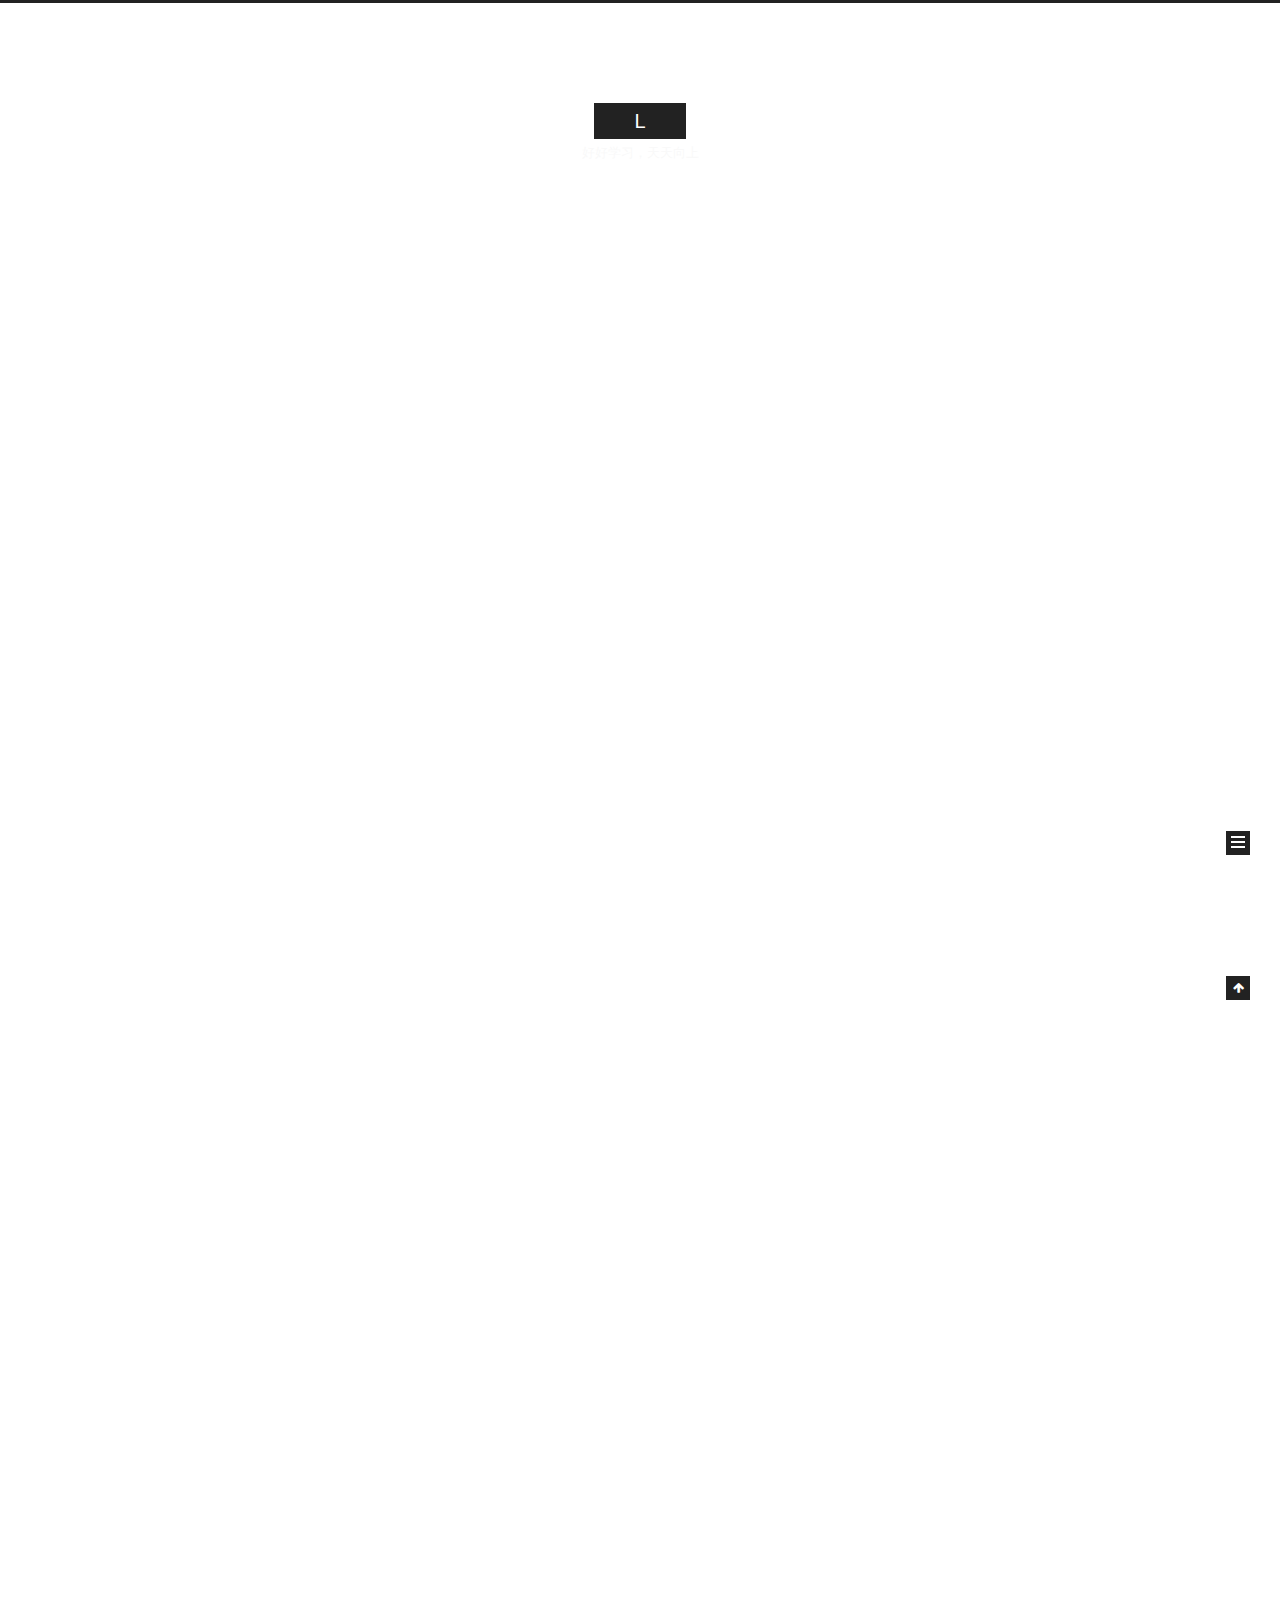
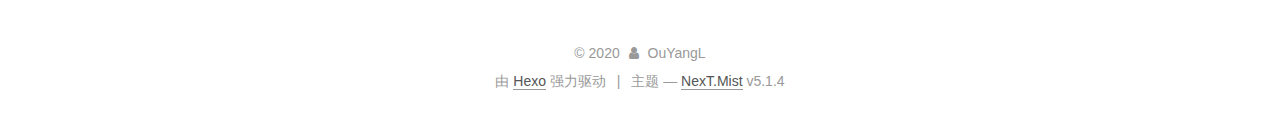
==== commit cfa0db0e: "Site updated: 2020-04-29 09:46:42" ====
--- a/index.html
+++ b/index.html
@@ -5,7 +5,7 @@
   
 
 
-<html class="theme-next muse use-motion" lang="zh-Hans">
+<html class="theme-next mist use-motion" lang="zh-Hans">
 <head>
   <meta charset="UTF-8"/>
 <meta http-equiv="X-UA-Compatible" content="IE=edge" />
@@ -95,7 +95,7 @@
   var NexT = window.NexT || {};
   var CONFIG = {
     root: '/',
-    scheme: 'Muse',
+    scheme: 'Mist',
     version: '5.1.4',
     sidebar: {"position":"left","display":"post","offset":12,"b2t":false,"scrollpercent":false,"onmobile":false},
     fancybox: true,
@@ -228,16 +228,6 @@
           </a>
         </li>
       
-        
-        <li class="menu-item menu-item-schedule">
-          <a href="/schedule/" rel="section">
-            
-              <i class="menu-item-icon fa fa-fw fa-calendar"></i> <br />
-            
-            日程表
-          </a>
-        </li>
-      
 
       
         <li class="menu-item menu-item-search">
@@ -305,12 +295,285 @@
   
   
   <div class="post-block">
-    <link itemprop="mainEntityOfPage" href="http://yoursite.com/2020/04/28/test/">
+    <link itemprop="mainEntityOfPage" href="http://yoursite.com/2020/04/29/Vim%E5%91%BD%E4%BB%A4/">
 
     <span hidden itemprop="author" itemscope itemtype="http://schema.org/Person">
       <meta itemprop="name" content="OuYangL">
       <meta itemprop="description" content="">
-      <meta itemprop="image" content="/images/avatar.gif">
+      <meta itemprop="image" content="/../images/avatar.jpg">
+    </span>
+
+    <span hidden itemprop="publisher" itemscope itemtype="http://schema.org/Organization">
+      <meta itemprop="name" content="L">
+    </span>
+
+    
+      <header class="post-header">
+
+        
+        
+          <h1 class="post-title" itemprop="name headline">
+                
+                <a class="post-title-link" href="/2020/04/29/Vim%E5%91%BD%E4%BB%A4/" itemprop="url">Vim命令</a></h1>
+        
+
+        <div class="post-meta">
+          <span class="post-time">
+            
+              <span class="post-meta-item-icon">
+                <i class="fa fa-calendar-o"></i>
+              </span>
+              
+                <span class="post-meta-item-text">发表于</span>
+              
+              <time title="创建于" itemprop="dateCreated datePublished" datetime="2020-04-29T09:31:05+08:00">
+                2020-04-29
+              </time>
+            
+
+            
+
+            
+          </span>
+
+          
+            <span class="post-category" >
+            
+              <span class="post-meta-divider">|</span>
+            
+              <span class="post-meta-item-icon">
+                <i class="fa fa-folder-o"></i>
+              </span>
+              
+                <span class="post-meta-item-text">分类于</span>
+              
+              
+                <span itemprop="about" itemscope itemtype="http://schema.org/Thing">
+                  <a href="/categories/Linux/" itemprop="url" rel="index">
+                    <span itemprop="name">Linux</span>
+                  </a>
+                </span>
+
+                
+                
+              
+            </span>
+          
+
+          
+            
+          
+
+          
+          
+
+          
+
+          
+
+          
+
+        </div>
+      </header>
+    
+
+    
+    
+    
+    <div class="post-body" itemprop="articleBody">
+
+      
+      
+
+      
+        
+          没什么简介可以说
+          <!--noindex-->
+          <div class="post-button text-center">
+            <a class="btn" href="/2020/04/29/Vim%E5%91%BD%E4%BB%A4/">
+              阅读全文 &raquo;
+            </a>
+          </div>
+          <!--/noindex-->
+        
+      
+    </div>
+    
+    
+    
+
+    
+
+    
+
+    
+
+    <footer class="post-footer">
+      
+
+      
+
+      
+
+      
+      
+        <div class="post-eof"></div>
+      
+    </footer>
+  </div>
+  
+  
+  
+  </article>
+
+
+    
+      
+
+  
+
+  
+  
+  
+
+  <article class="post post-type-normal" itemscope itemtype="http://schema.org/Article">
+  
+  
+  
+  <div class="post-block">
+    <link itemprop="mainEntityOfPage" href="http://yoursite.com/2020/04/28/hello-world/">
+
+    <span hidden itemprop="author" itemscope itemtype="http://schema.org/Person">
+      <meta itemprop="name" content="OuYangL">
+      <meta itemprop="description" content="">
+      <meta itemprop="image" content="/../images/avatar.jpg">
+    </span>
+
+    <span hidden itemprop="publisher" itemscope itemtype="http://schema.org/Organization">
+      <meta itemprop="name" content="L">
+    </span>
+
+    
+      <header class="post-header">
+
+        
+        
+          <h1 class="post-title" itemprop="name headline">
+                
+                <a class="post-title-link" href="/2020/04/28/hello-world/" itemprop="url">Hello World</a></h1>
+        
+
+        <div class="post-meta">
+          <span class="post-time">
+            
+              <span class="post-meta-item-icon">
+                <i class="fa fa-calendar-o"></i>
+              </span>
+              
+                <span class="post-meta-item-text">发表于</span>
+              
+              <time title="创建于" itemprop="dateCreated datePublished" datetime="2020-04-28T19:36:54+08:00">
+                2020-04-28
+              </time>
+            
+
+            
+
+            
+          </span>
+
+          
+
+          
+            
+          
+
+          
+          
+
+          
+
+          
+
+          
+
+        </div>
+      </header>
+    
+
+    
+    
+    
+    <div class="post-body" itemprop="articleBody">
+
+      
+      
+
+      
+        
+          <p>Welcome to <a href="https://hexo.io/" target="_blank" rel="noopener">Hexo</a>! This is your very first post. Check <a href="https://hexo.io/docs/" target="_blank" rel="noopener">documentation</a> for more info. If you get any problems when using Hexo, you can find the answer in <a href="https://hexo.io/docs/troubleshooting.html" target="_blank" rel="noopener">troubleshooting</a> or you can ask me on <a href="https://github.com/hexojs/hexo/issues" target="_blank" rel="noopener">GitHub</a>.</p>
+<h2 id="Quick-Start"><a href="#Quick-Start" class="headerlink" title="Quick Start"></a>Quick Start</h2><h3 id="Create-a-new-post"><a href="#Create-a-new-post" class="headerlink" title="Create a new post"></a>Create a new post</h3><figure class="highlight bash"><table><tr><td class="gutter"><pre><span class="line">1</span><br></pre></td><td class="code"><pre><span class="line">$ hexo new <span class="string">"My New Post"</span></span><br></pre></td></tr></table></figure>
+
+<p>More info: <a href="https://hexo.io/docs/writing.html" target="_blank" rel="noopener">Writing</a></p>
+          <!--noindex-->
+          <div class="post-button text-center">
+            <a class="btn" href="/2020/04/28/hello-world/#more" rel="contents">
+              阅读全文 &raquo;
+            </a>
+          </div>
+          <!--/noindex-->
+        
+      
+    </div>
+    
+    
+    
+
+    
+
+    
+
+    
+
+    <footer class="post-footer">
+      
+
+      
+
+      
+
+      
+      
+        <div class="post-eof"></div>
+      
+    </footer>
+  </div>
+  
+  
+  
+  </article>
+
+
+    
+      
+
+  
+
+  
+  
+  
+
+  <article class="post post-type-normal" itemscope itemtype="http://schema.org/Article">
+  
+  
+  
+  <div class="post-block">
+    <link itemprop="mainEntityOfPage" href="http://yoursite.com/2020/04/28/test/">
+
+    <span hidden itemprop="author" itemscope itemtype="http://schema.org/Person">
+      <meta itemprop="name" content="OuYangL">
+      <meta itemprop="description" content="">
+      <meta itemprop="image" content="/../images/avatar.jpg">
     </span>
 
     <span hidden itemprop="publisher" itemscope itemtype="http://schema.org/Organization">
@@ -401,138 +664,6 @@
             <h4 id="Test"><a href="#Test" class="headerlink" title="Test"></a>Test</h4><blockquote>
 <p>test</p>
 </blockquote>
-
-          
-        
-      
-    </div>
-    
-    
-    
-
-    
-
-    
-
-    
-
-    <footer class="post-footer">
-      
-
-      
-
-      
-
-      
-      
-        <div class="post-eof"></div>
-      
-    </footer>
-  </div>
-  
-  
-  
-  </article>
-
-
-    
-      
-
-  
-
-  
-  
-  
-
-  <article class="post post-type-normal" itemscope itemtype="http://schema.org/Article">
-  
-  
-  
-  <div class="post-block">
-    <link itemprop="mainEntityOfPage" href="http://yoursite.com/2020/04/27/hello-world/">
-
-    <span hidden itemprop="author" itemscope itemtype="http://schema.org/Person">
-      <meta itemprop="name" content="OuYangL">
-      <meta itemprop="description" content="">
-      <meta itemprop="image" content="/images/avatar.gif">
-    </span>
-
-    <span hidden itemprop="publisher" itemscope itemtype="http://schema.org/Organization">
-      <meta itemprop="name" content="L">
-    </span>
-
-    
-      <header class="post-header">
-
-        
-        
-          <h1 class="post-title" itemprop="name headline">
-                
-                <a class="post-title-link" href="/2020/04/27/hello-world/" itemprop="url">Hello World</a></h1>
-        
-
-        <div class="post-meta">
-          <span class="post-time">
-            
-              <span class="post-meta-item-icon">
-                <i class="fa fa-calendar-o"></i>
-              </span>
-              
-                <span class="post-meta-item-text">发表于</span>
-              
-              <time title="创建于" itemprop="dateCreated datePublished" datetime="2020-04-27T09:56:52+08:00">
-                2020-04-27
-              </time>
-            
-
-            
-
-            
-          </span>
-
-          
-
-          
-            
-          
-
-          
-          
-
-          
-
-          
-
-          
-
-        </div>
-      </header>
-    
-
-    
-    
-    
-    <div class="post-body" itemprop="articleBody">
-
-      
-      
-
-      
-        
-          
-            <p>Welcome to <a href="https://hexo.io/" target="_blank" rel="noopener">Hexo</a>! This is your very first post. Check <a href="https://hexo.io/docs/" target="_blank" rel="noopener">documentation</a> for more info. If you get any problems when using Hexo, you can find the answer in <a href="https://hexo.io/docs/troubleshooting.html" target="_blank" rel="noopener">troubleshooting</a> or you can ask me on <a href="https://github.com/hexojs/hexo/issues" target="_blank" rel="noopener">GitHub</a>.</p>
-<h2 id="Quick-Start"><a href="#Quick-Start" class="headerlink" title="Quick Start"></a>Quick Start</h2><h3 id="Create-a-new-post"><a href="#Create-a-new-post" class="headerlink" title="Create a new post"></a>Create a new post</h3><figure class="highlight bash"><table><tr><td class="gutter"><pre><span class="line">1</span><br></pre></td><td class="code"><pre><span class="line">$ hexo new <span class="string">"My New Post"</span></span><br></pre></td></tr></table></figure>
-
-<p>More info: <a href="https://hexo.io/docs/writing.html" target="_blank" rel="noopener">Writing</a></p>
-<h3 id="Run-server"><a href="#Run-server" class="headerlink" title="Run server"></a>Run server</h3><figure class="highlight bash"><table><tr><td class="gutter"><pre><span class="line">1</span><br></pre></td><td class="code"><pre><span class="line">$ hexo server</span><br></pre></td></tr></table></figure>
-
-<p>More info: <a href="https://hexo.io/docs/server.html" target="_blank" rel="noopener">Server</a></p>
-<h3 id="Generate-static-files"><a href="#Generate-static-files" class="headerlink" title="Generate static files"></a>Generate static files</h3><figure class="highlight bash"><table><tr><td class="gutter"><pre><span class="line">1</span><br></pre></td><td class="code"><pre><span class="line">$ hexo generate</span><br></pre></td></tr></table></figure>
-
-<p>More info: <a href="https://hexo.io/docs/generating.html" target="_blank" rel="noopener">Generating</a></p>
-<h3 id="Deploy-to-remote-sites"><a href="#Deploy-to-remote-sites" class="headerlink" title="Deploy to remote sites"></a>Deploy to remote sites</h3><figure class="highlight bash"><table><tr><td class="gutter"><pre><span class="line">1</span><br></pre></td><td class="code"><pre><span class="line">$ hexo deploy</span><br></pre></td></tr></table></figure>
-
-<p>More info: <a href="https://hexo.io/docs/one-command-deployment.html" target="_blank" rel="noopener">Deployment</a></p>
 
           
         
@@ -603,6 +734,10 @@
         <div class="site-overview">
           <div class="site-author motion-element" itemprop="author" itemscope itemtype="http://schema.org/Person">
             
+              <img class="site-author-image" itemprop="image"
+                src="/../images/avatar.jpg"
+                alt="OuYangL" />
+            
               <p class="site-author-name" itemprop="name">OuYangL</p>
               <p class="site-description motion-element" itemprop="description">学习使我快乐</p>
           </div>
@@ -614,7 +749,7 @@
               
                 <a href="/archives/%7C%7Carchive">
               
-                  <span class="site-state-item-count">2</span>
+                  <span class="site-state-item-count">3</span>
                   <span class="site-state-item-name">日志</span>
                 </a>
               </div>
@@ -625,7 +760,7 @@
               
               <div class="site-state-item site-state-categories">
                 <a href="/categories/">
-                  <span class="site-state-item-count">1</span>
+                  <span class="site-state-item-count">2</span>
                   <span class="site-state-item-name">分类</span>
                 </a>
               </div>
@@ -636,7 +771,7 @@
               
               <div class="site-state-item site-state-tags">
                 <a href="/tags/">
-                  <span class="site-state-item-count">1</span>
+                  <span class="site-state-item-count">2</span>
                   <span class="site-state-item-name">标签</span>
                 </a>
               </div>
@@ -691,7 +826,7 @@
 
 
 
-  <div class="theme-info">主题 &mdash; <a class="theme-link" target="_blank" href="https://github.com/iissnan/hexo-theme-next">NexT.Muse</a> v5.1.4</div>
+  <div class="theme-info">主题 &mdash; <a class="theme-link" target="_blank" href="https://github.com/iissnan/hexo-theme-next">NexT.Mist</a> v5.1.4</div>
 
 
 
@@ -840,7 +975,7 @@
     var isfetched = false;
     var isXml = true;
     // Search DB path;
-    var search_path = "";
+    var search_path = "search.xml";
     if (search_path.length === 0) {
       search_path = "search.xml";
     } else if (/json$/i.test(search_path)) {
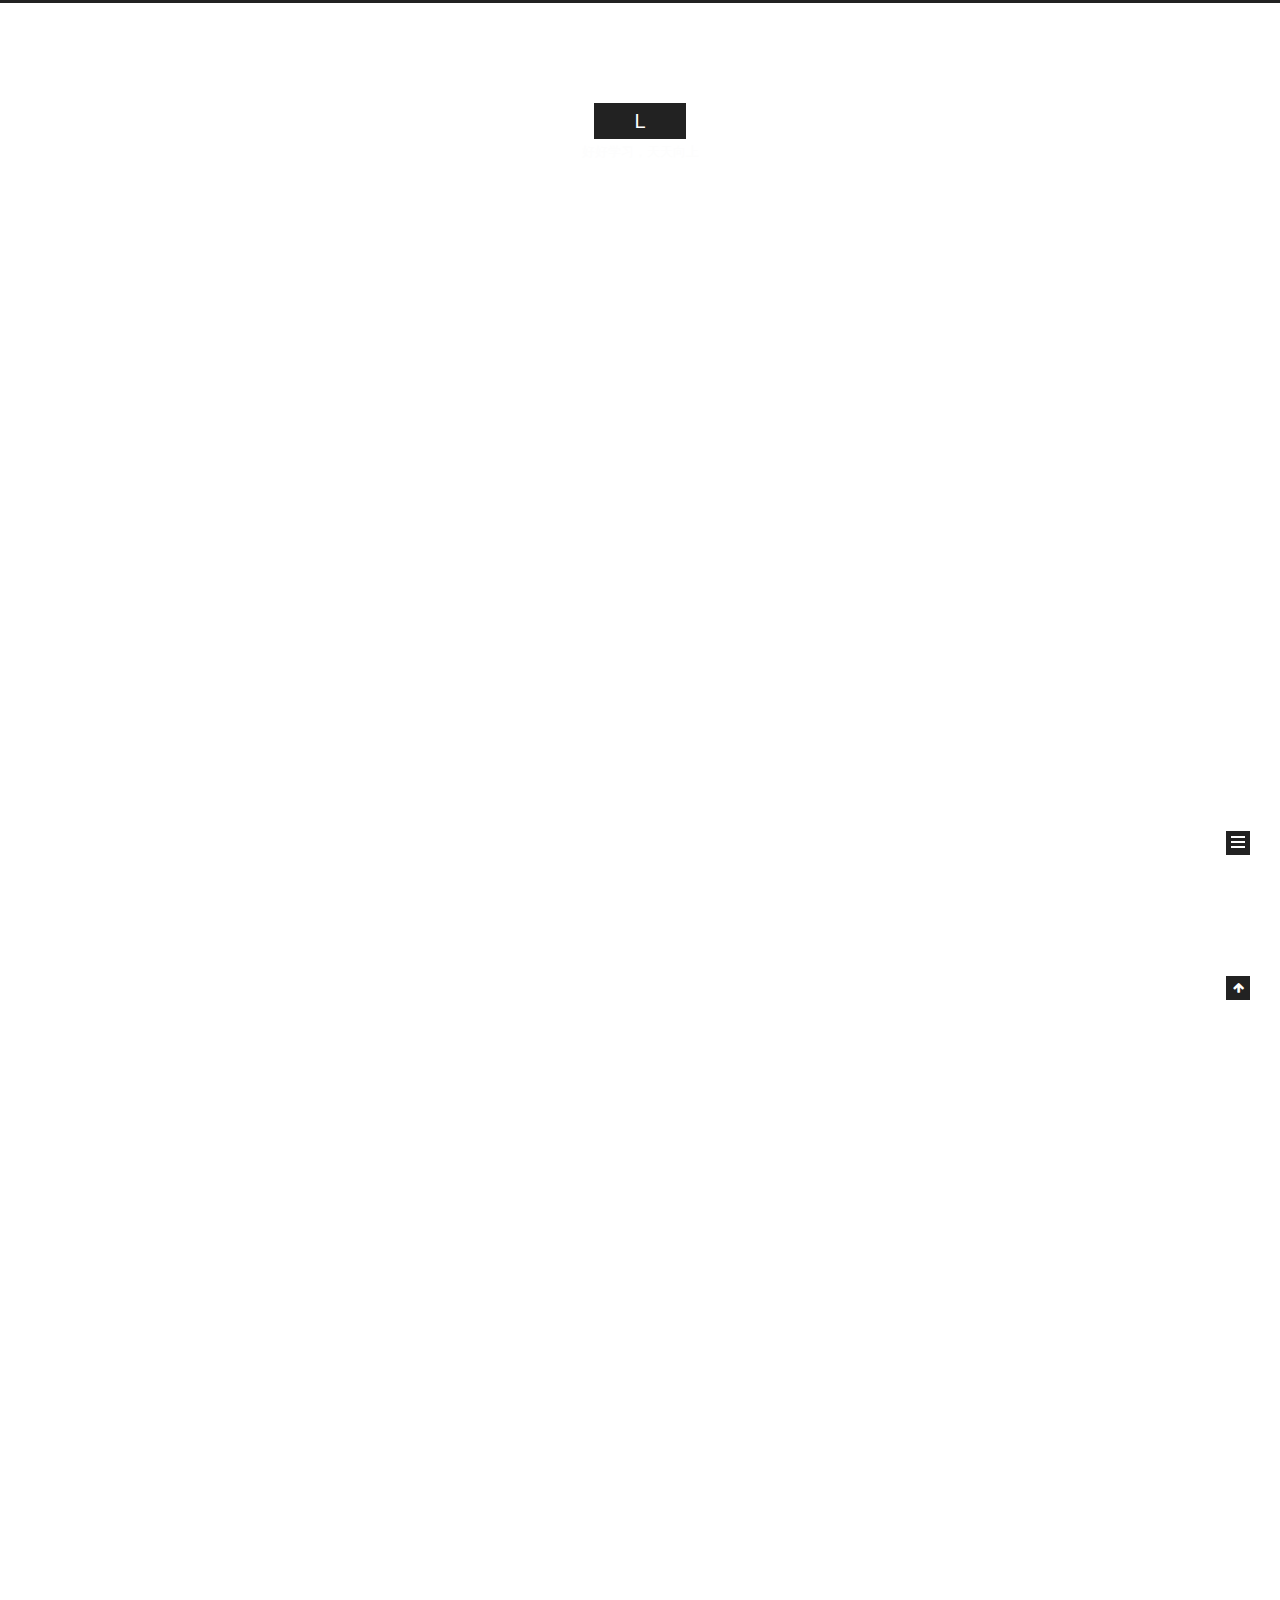
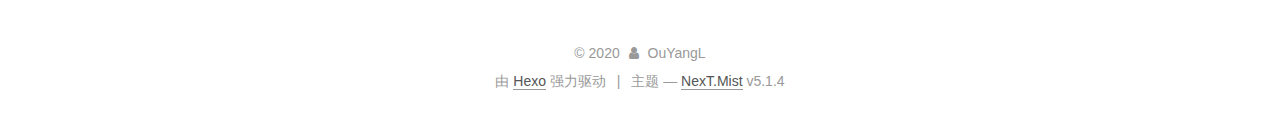
==== commit e634c4b9: "Site updated: 2021-03-24 11:46:23" ====
--- a/index.html
+++ b/index.html
@@ -781,6 +781,22 @@
 
           
 
+          
+            <div class="links-of-author motion-element">
+                
+                  <span class="links-of-author-item">
+                    <a href="https://github.com/oylong" target="_blank" title="GitHub">
+                      
+                        <i class="fa fa-fw fa-github"></i>GitHub</a>
+                  </span>
+                
+                  <span class="links-of-author-item">
+                    <a href="mailto:1049634012@qq.com" target="_blank" title="E-Mail">
+                      
+                        <i class="fa fa-fw fa-envelope"></i>E-Mail</a>
+                  </span>
+                
+            </div>
           
 
           
